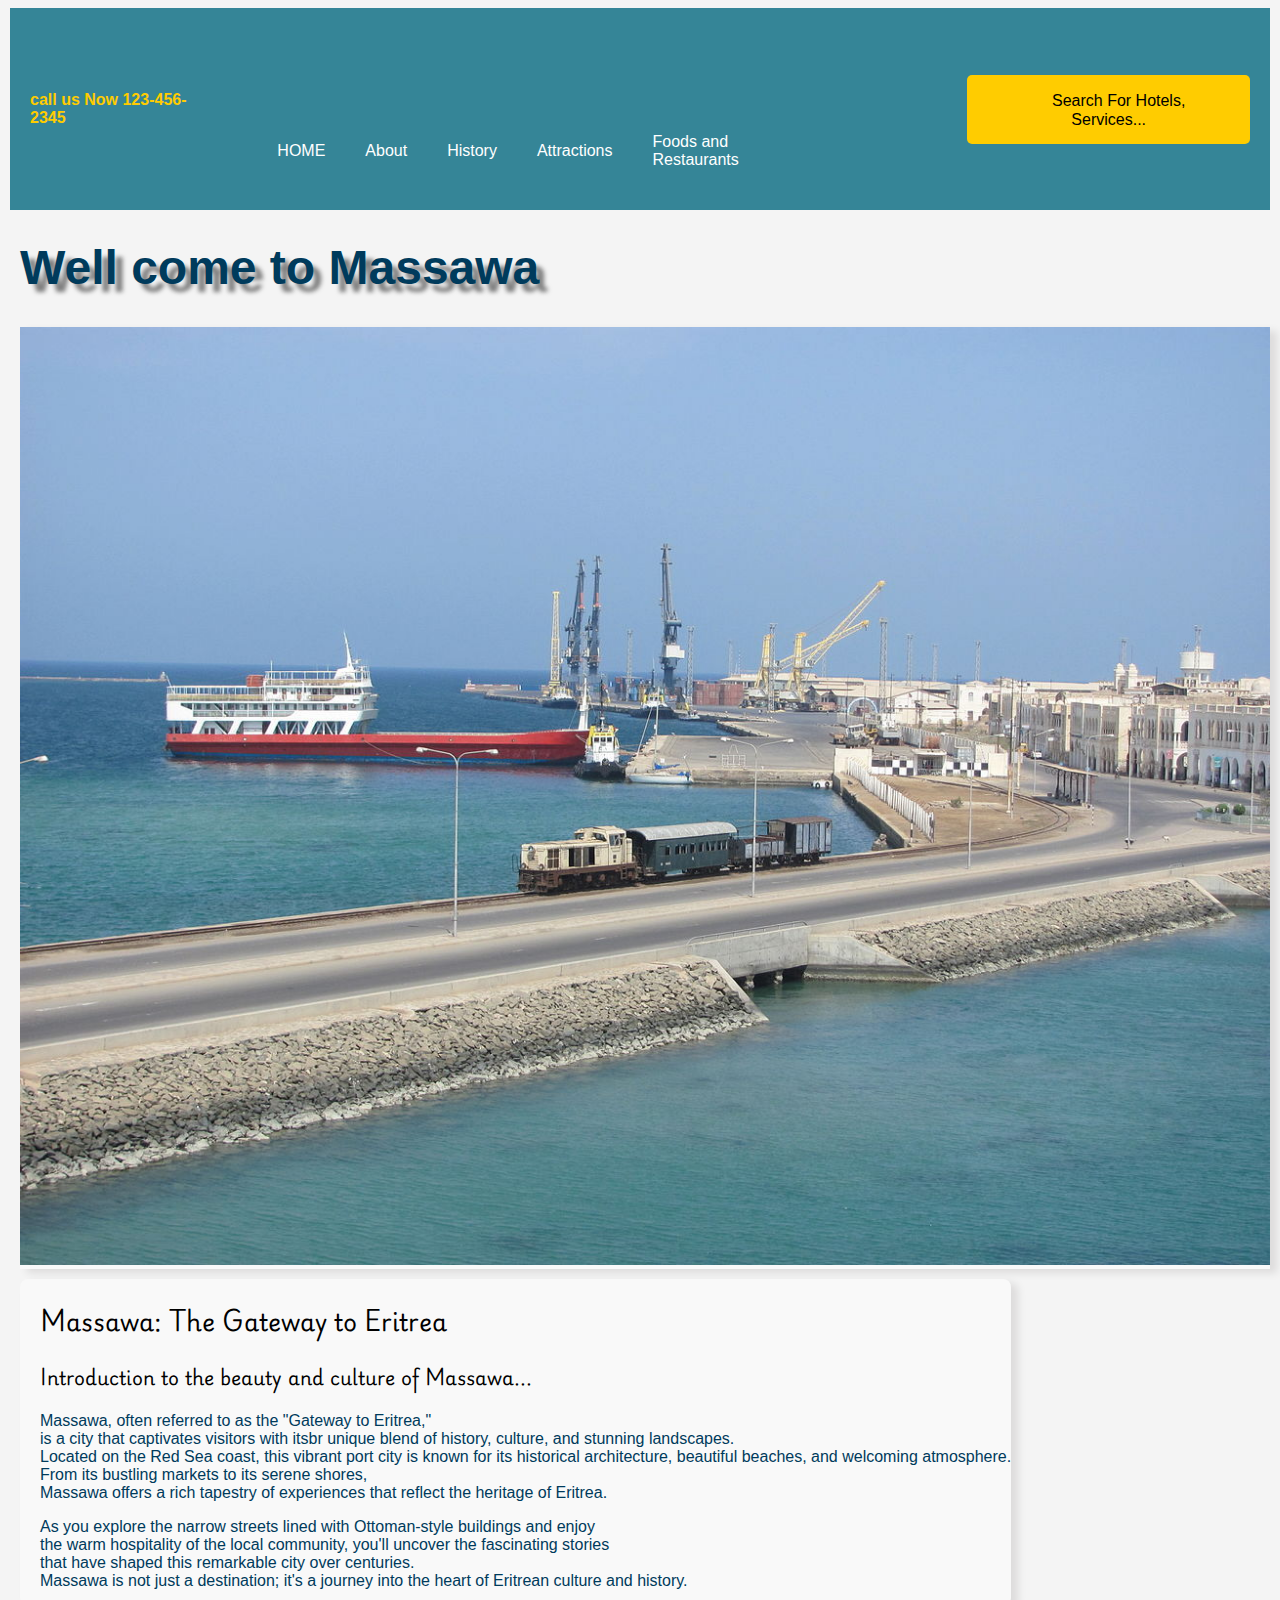
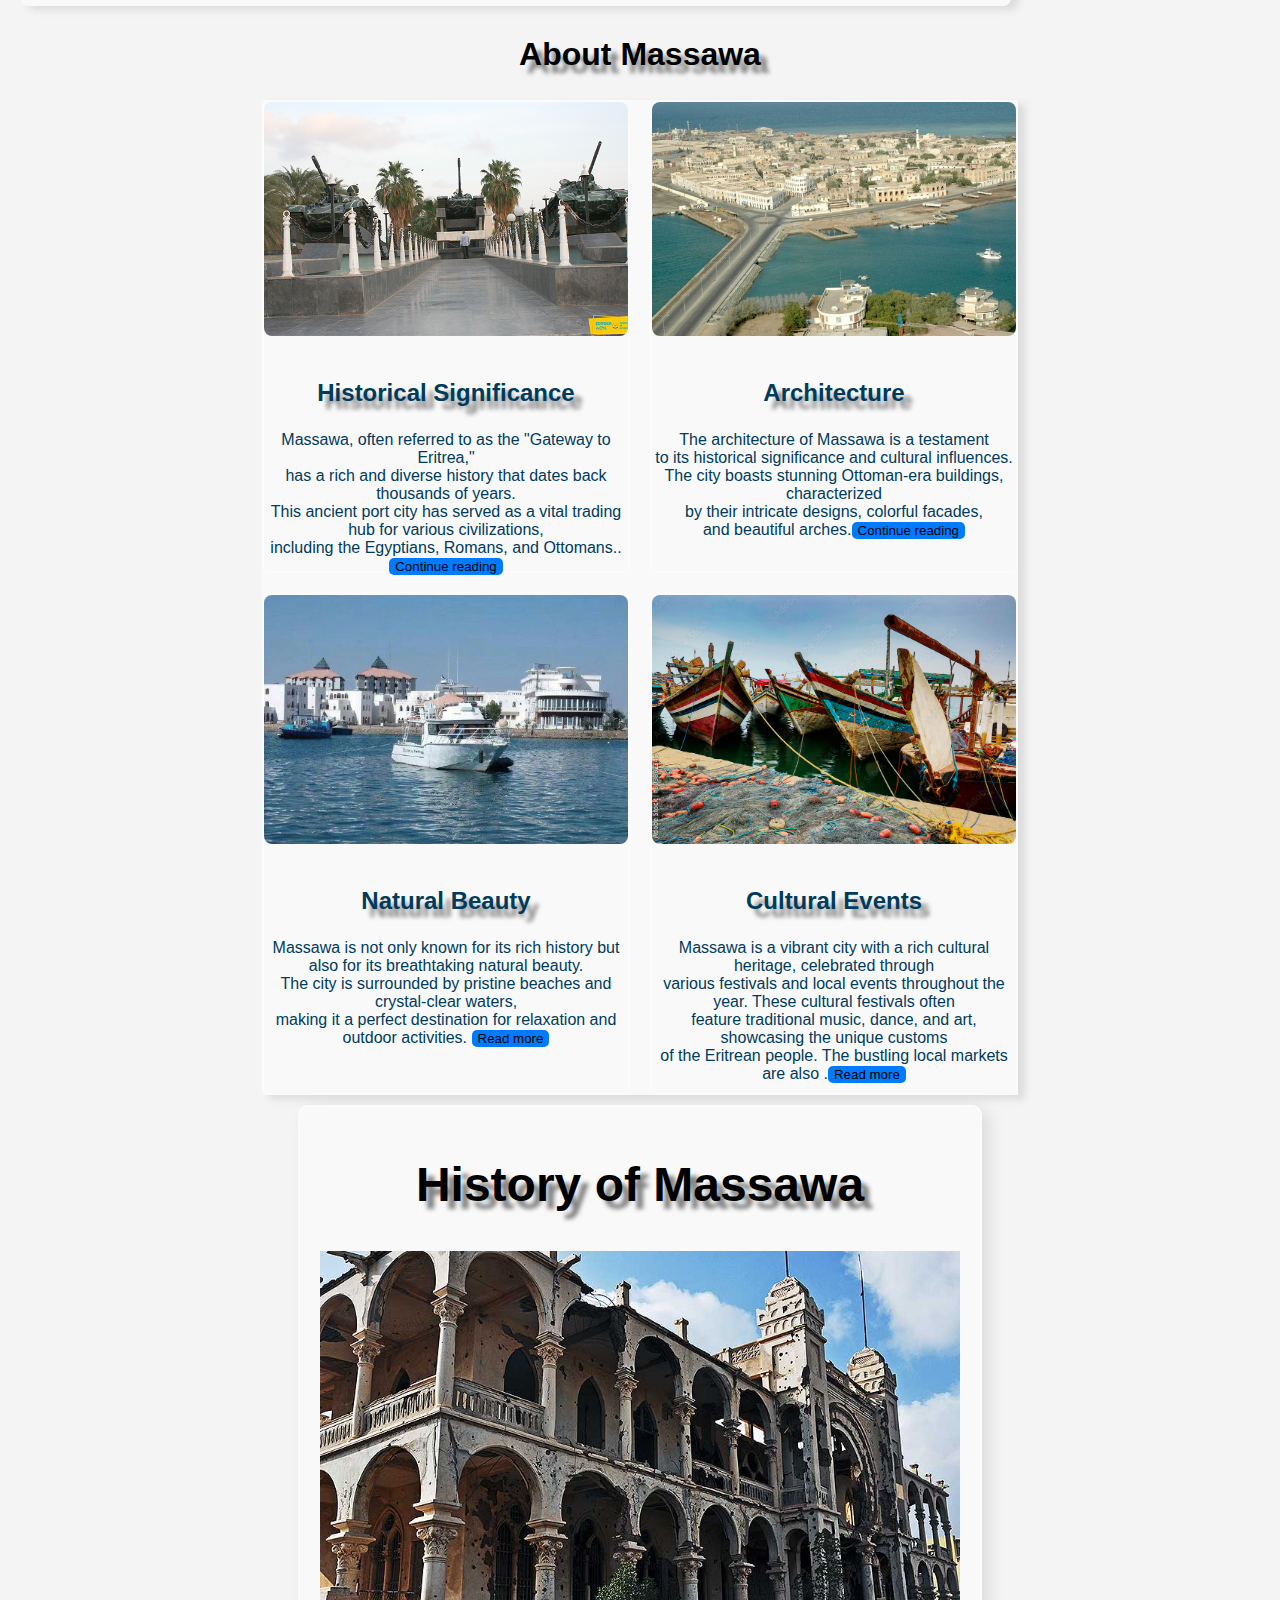
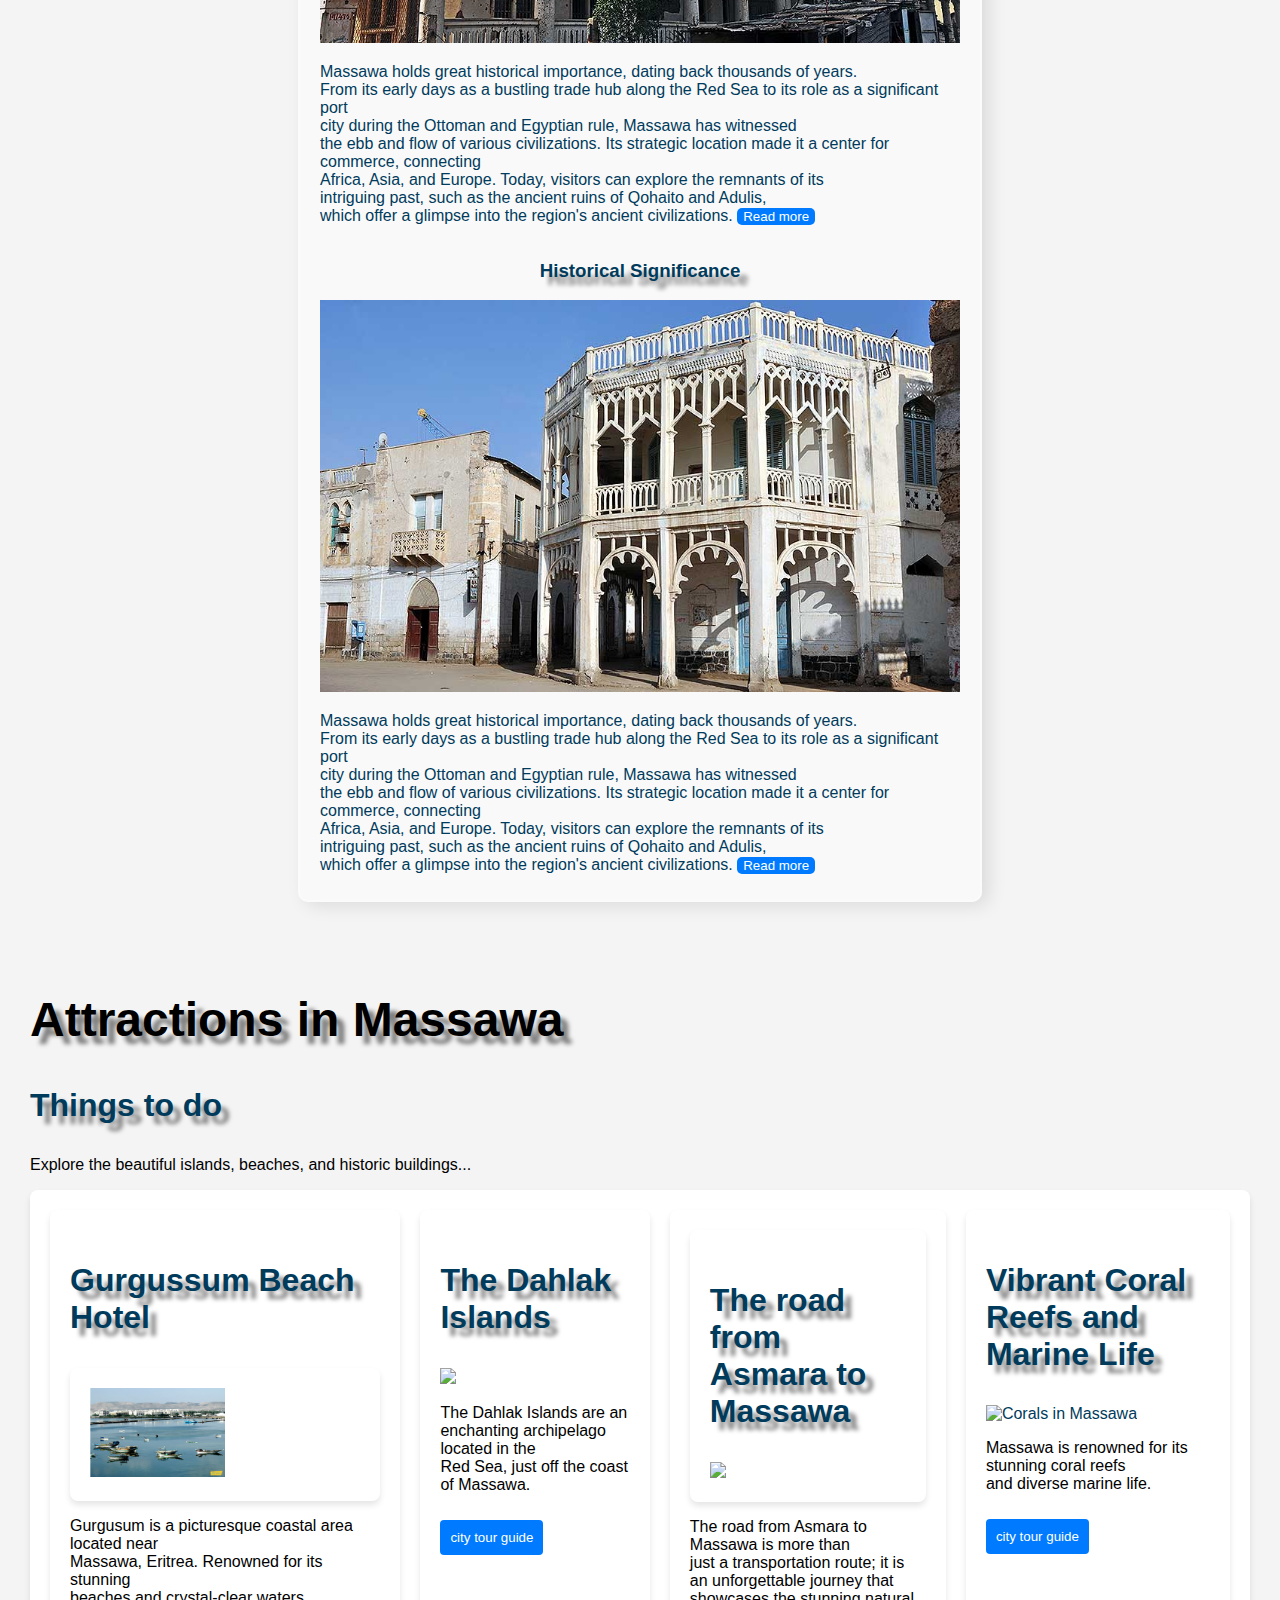
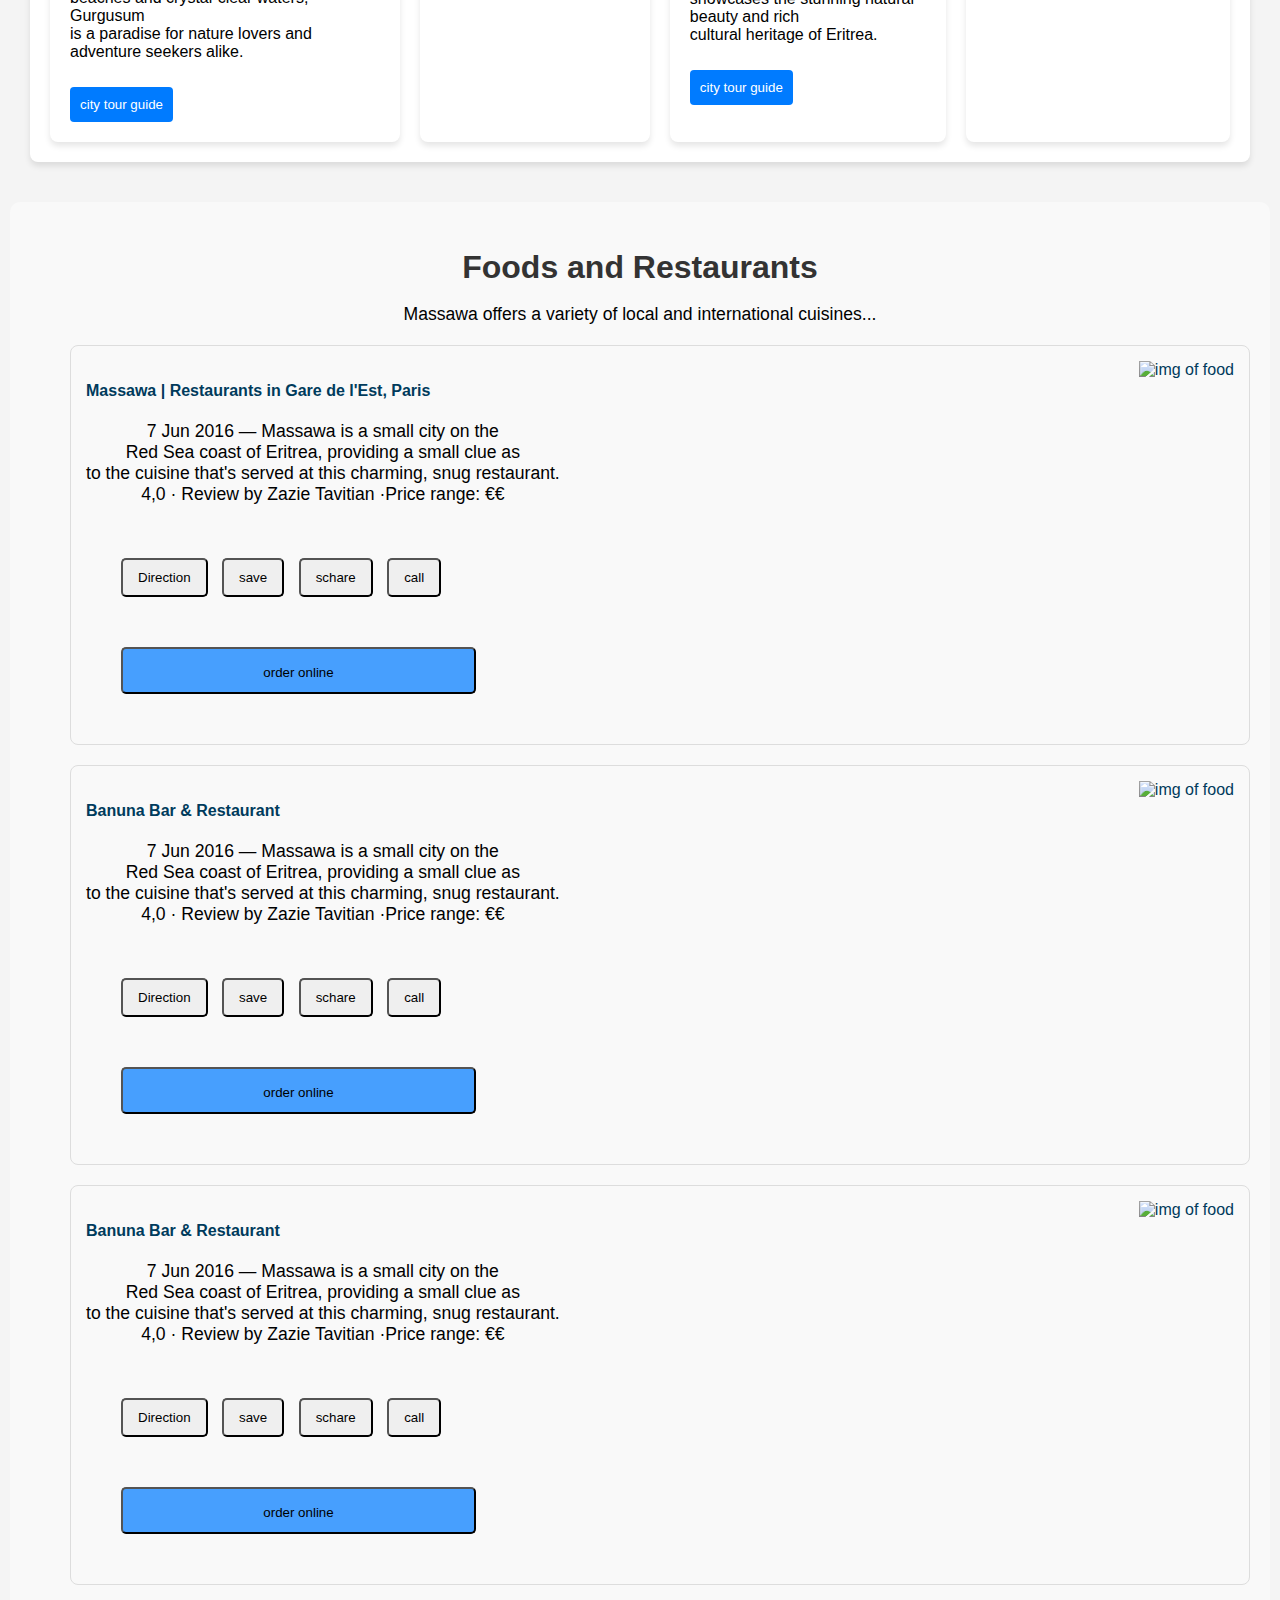
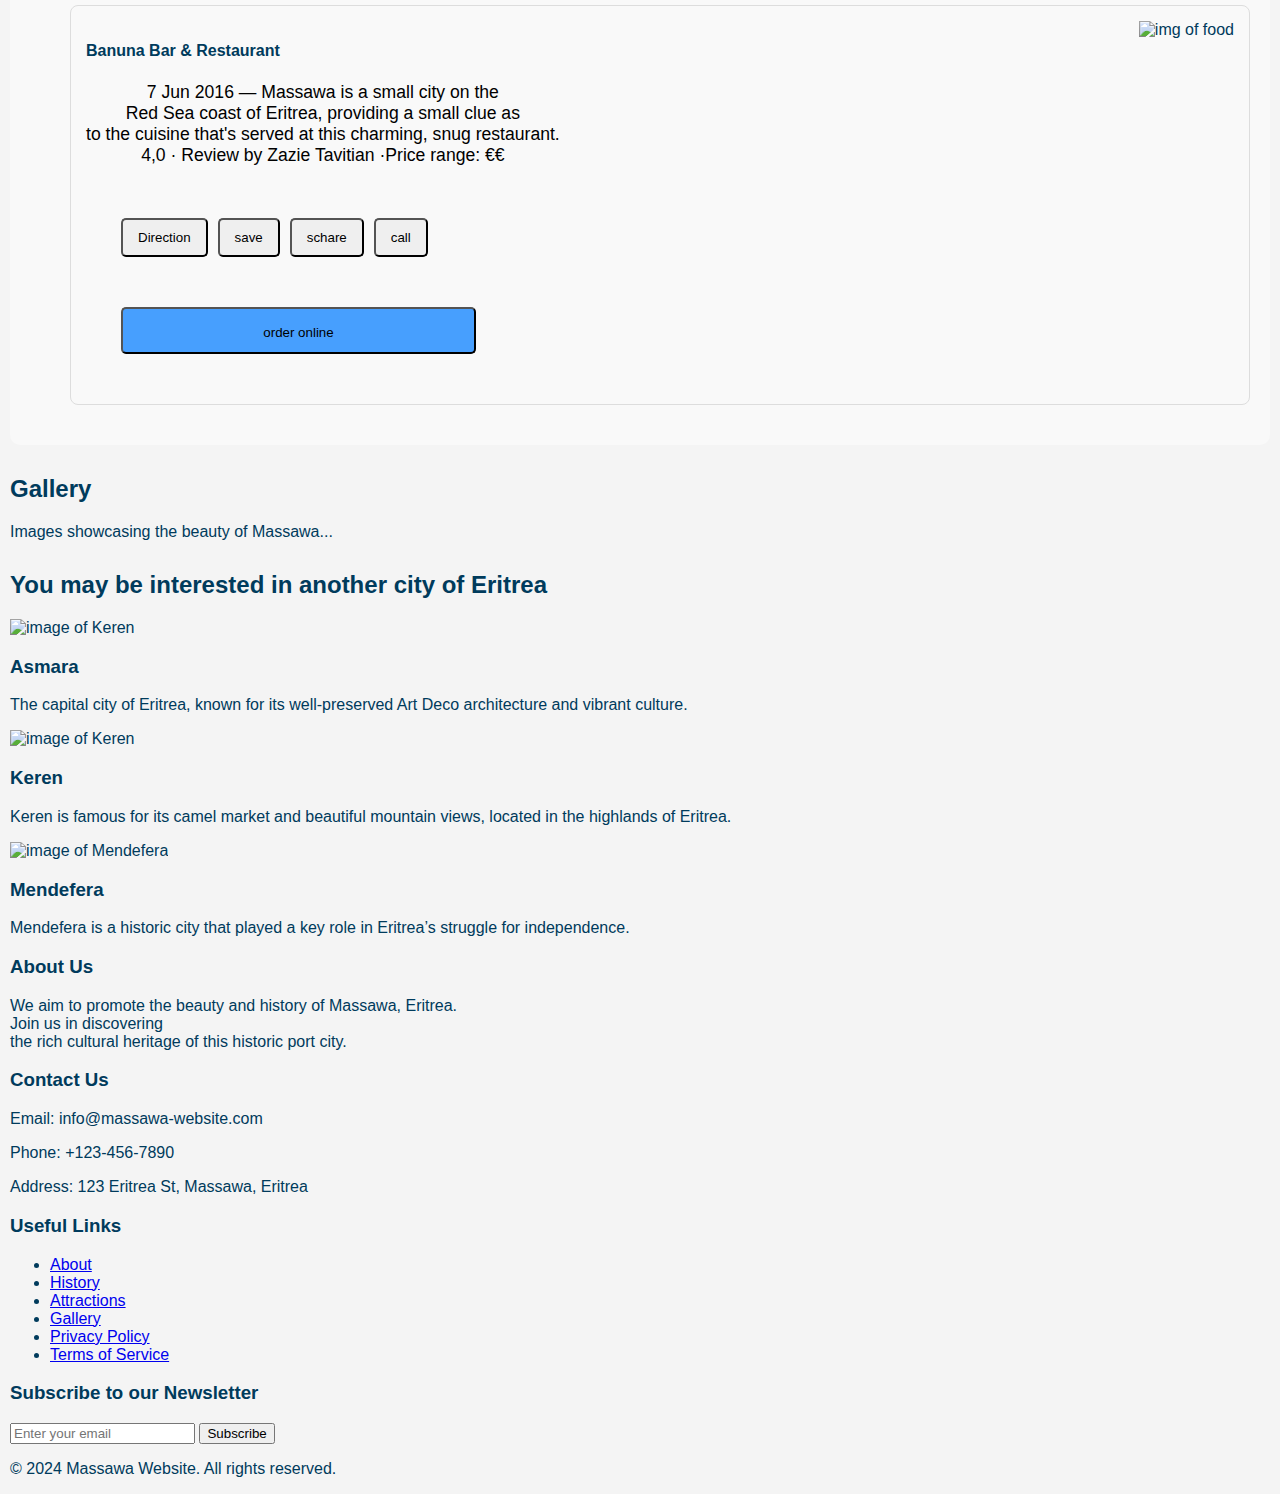
==== index.html @ 396e9c87 "feat:-change html name - adding html element with its styl css to Restorant and fods part" ====
<!DOCTYPE html>
<html lang="en">
  <head>
    <meta charset="UTF-8" />
    <meta name="viewport" content="width=device-width, initial-scale=1.0" />
    <meta
      name="description"
      content="Explore the beauty and history of Massawa, Eritrea's gateway to the Red Sea. Discover attractions, local foods, and more."
    />

    <title>Massawa webseit</title>
    <link rel="stylesheet" href="style.css" />
    <link
      rel="stylesheet"
      href="https://cdnjs.cloudflare.com/ajax/libs/font-awesome/6.6.0/css/all.min.css"
      integrity="sha512-Kc323vGBEqzTmouAECnVceyQqyqdsSiqLQISBL29aUW4U/M7pSPA/gEUZQqv1cwx4OnYxTxve5UMg5GT6L4JJg=="
      crossorigin="anonymous"
      referrerpolicy="no-referrer"
    />
    <link
      href="https://fonts.googleapis.com/css2?family=Playwrite+DE+Grund:wght@100..400&display=swap"
      rel="stylesheet"
    />
  </head>
  <body>
    <header>
      <a href="tel:123-4562345" class="call-link">call us Now 123-456-2345</a>
      <nav>
        <ul class="nav-list">
          <li><a href="#home">HOME</a></li>
          <li><a href="#about">About</a></li>
          <li><a href="#history">History</a></li>
          <li><a href="#attractions">Attractions</a></li>
          <li><a href="#foods">Foods and Restaurants</a></li>
          <li><a href="#Gallery"></a></li>
        </ul>
      </nav>

      <div class="icon-container">
        <a href="https://www.facebook.com/" target="_blank"
          ><i class="fa-brands fa-facebook"></i
        ></a>
        <a href="https://www.instagram.com/?hl=en" target="_blank">
          <i class="fa-brands fa-instagram"></i
        ></a>
        <a href="https://x.com/i/flow/login" target="_blank"
          ><i class="fa-solid fa-x"></i
        ></a>
        <button class="search-btn">
          <i class="fa-solid fa-magnifying-glass"></i>Search For Hotels,
          Services...
        </button>
      </div>
    </header>
    <main>
      <section id="home" class="home-part">
        <h1>Well come to Massawa</h1>

        <div class="home-img">
          <img
            src="./images/1280px-Massawa_harbour.jpeg"
            alt="img of massawa"
          />
        </div>
        <div class="home-intro-text">
          <h2>Massawa: The Gateway to Eritrea</h2>
          <h3>Introduction to the beauty and culture of Massawa...</h3>
          <p>
            Massawa, often referred to as the "Gateway to Eritrea,"<br />
            is a city that captivates visitors with itsbr unique blend of
            history, culture, and stunning landscapes. <br />
            Located on the Red Sea coast, this vibrant port city is known for
            its historical architecture, beautiful beaches, and welcoming
            atmosphere. <br />
            From its bustling markets to its serene shores, <br />
            Massawa offers a rich tapestry of experiences that reflect the
            heritage of Eritrea.
          </p>
          <p>
            As you explore the narrow streets lined with Ottoman-style buildings
            and enjoy <br />
            the warm hospitality of the local community, you'll uncover the
            fascinating stories <br />
            that have shaped this remarkable city over centuries. <br />
            Massawa is not just a destination; it's a journey into the heart of
            Eritrean culture and history.
          </p>
        </div>
      </section>
      <section id="about" class="about-part">
        <h2>About Massawa</h2>
        <div class="grid-cotainer-about">
          <div>
            <img src="./images/uiku.jpg" alt="img of massawa" />
            <h3>Historical Significance</h3>
            <p>
              Massawa, often referred to as the "Gateway to Eritrea,"<br />
              has a rich and diverse history that dates back thousands of years.
              <br />
              This ancient port city has served as a vital trading hub for
              various civilizations, <br />
              including the Egyptians, Romans, and Ottomans..<button>
                Continue reading <i class="fa-solid fa-arrow-right"></i>
              </button>
            </p>
          </div>

          <div>
            <img src="./images/Page7_3.jpg" alt="img of massawa" />
            <h3>Architecture</h3>
            <p>
              The architecture of Massawa is a testament <br />
              to its historical significance and cultural influences. <br />
              The city boasts stunning Ottoman-era buildings, characterized
              <br />
              by their intricate designs, colorful facades, <br />
              and beautiful arches.<button>
                Continue reading <i class="fa-solid fa-arrow-right"></i>
              </button>
            </p>
          </div>

          <div>
            <img
              src="./images/shabait054976059476 (1).jpg"
              alt="img of massawa"
            />
            <h3>Natural Beauty</h3>
            <p>
              Massawa is not only known for its rich history but also for its
              breathtaking natural beauty. <br />The city is surrounded by
              pristine beaches and crystal-clear waters, <br />
              making it a perfect destination for relaxation and outdoor
              activities.
              <button>Read more <i class="fa-solid fa-arrow-right"></i></button>
            </p>
          </div>

          <div>
            <img
              src="./images/1000_F_303882345_ZQW4irxw17diUPyu8HKPbyZk9bYiVTfv.jpg"
              alt="img of massawa"
            />
            <h3>Cultural Events</h3>
            <p>
              Massawa is a vibrant city with a rich cultural heritage,
              celebrated through <br />various festivals and local events
              throughout the year. These cultural festivals often <br />feature
              traditional music, dance, and art, showcasing the unique customs
              <br />of the Eritrean people. The bustling local markets are also
              .<button>
                Read more <i class="fa-solid fa-arrow-right"></i>
              </button>
            </p>
          </div>
        </div>
      </section>

      <section id="history" class="history-part">
        <h2>History of Massawa</h2>

        <div><img src="./images/massawa-eritrea-1.jpg" alt="" /></div>
        <p>
          Massawa holds great historical importance, dating back thousands of
          years. <br />
          From its early days as a bustling trade hub along the Red Sea to its
          role as a significant port <br />
          city during the Ottoman and Egyptian rule, Massawa has witnessed
          <br />
          the ebb and flow of various civilizations. Its strategic location made
          it a center for commerce, connecting <br />
          Africa, Asia, and Europe. Today, visitors can explore the remnants of
          its <br />
          intriguing past, such as the ancient ruins of Qohaito and Adulis,
          <br />
          which offer a glimpse into the region's ancient civilizations.
          <button>Read more <i class="fa-solid fa-arrow-right"></i></button>
        </p>

        <h3>Historical Significance</h3>
        <div><img src="./images/news_502.jpg" alt="" /></div>

        <p>
          Massawa holds great historical importance, dating back thousands of
          years. <br />
          From its early days as a bustling trade hub along the Red Sea to its
          role as a significant port <br />
          city during the Ottoman and Egyptian rule, Massawa has witnessed
          <br />
          the ebb and flow of various civilizations. Its strategic location made
          it a center for commerce, connecting <br />
          Africa, Asia, and Europe. Today, visitors can explore the remnants of
          its <br />
          intriguing past, such as the ancient ruins of Qohaito and Adulis,
          <br />
          which offer a glimpse into the region's ancient civilizations.
          <button>Read more <i class="fa-solid fa-arrow-right"></i></button>
        </p>
      </section>

      <section id="attractions" class="attraction-part">
        <h2>Attractions in Massawa</h2>
        <h3>Things to do</h3>
        <p>Explore the beautiful islands, beaches, and historic buildings...</p>

        <div class="things-to-do-div">
          <div>
            <h3>Gurgussum Beach Hotel</h3>
            <div>
              <img src="./images/shabait7436098567.jpg" alt="img of massawa" />
            </div>
            <p>
              Gurgusum is a picturesque coastal area located near <br />
              Massawa, Eritrea. Renowned for its stunning <br />
              beaches and crystal-clear waters, Gurgusum <br />is a paradise for
              nature lovers and adventure seekers alike.
            </p>
            <button>city tour guide</button>
          </div>

          <div>
            <h3>The Dahlak Islands</h3>
            <img
              src="https://media.istockphoto.com/id/178551085/de/foto/dahlak-inseln.jpg?s=2048x2048&w=is&k=20&c=R79izjn-FdDYQQqOlVv2rKs5XBRO5KUqBClQUvlbDeA="
            />
            <p>
              The Dahlak Islands are an enchanting archipelago located in the
              <br />
              Red Sea, just off the coast of Massawa.
            </p>
            <button>city tour guide</button>
          </div>
          <div>
            <div>
              <h3>The road from Asmara to Massawa</h3>
              <img
                src="https://c8.alamy.com/compde/da4cb5/asmara-massawa-road-massawa-eritrea-da4cb5.jpg"
              />
            </div>
            <p>
              The road from Asmara to Massawa is more than <br />
              just a transportation route; it is an unforgettable journey that
              <br />showcases the stunning natural beauty and rich
              <br />cultural heritage of Eritrea.
            </p>
            <button>city tour guide</button>
          </div>
          <div>
            <h3>Vibrant Coral Reefs and Marine Life</h3>
            <img
              src="https://c7.alamy.com/comp/J1RTDD/a-pair-of-red-sea-eritrean-butterflyfish-chaetodon-paucifasciatus-J1RTDD.jpg"
              alt="Corals in Massawa"
            />

            <p>
              Massawa is renowned for its stunning coral reefs <br />
              and diverse marine life.
            </p>
            <button>city tour guide</button>
          </div>
        </div>
      </section>

      <section id="foods" class="Foods-restorant-part">
        <h2>Foods and Restaurants</h2>
        <p>Massawa offers a variety of local and international cuisines...</p>
        <ul>
          <li>
            <div>
              <h4>Massawa | Restaurants in Gare de l'Est, Paris</h4>
              <p>
                7 Jun 2016 — Massawa is a small city on the <br />Red Sea coast
                of Eritrea, providing a small clue as <br />to the cuisine
                that's served at this charming, snug restaurant. <br />
                4,0
                <i class="fas fa-star"></i>
                <i class="fas fa-star"></i>
                <i class="fas fa-star"></i>
                <i class="fas fa-star"></i>
                <i class="far fa-star"></i>

                · Review by Zazie Tavitian ·Price range: €€ <br />
              </p>
              <div class="button-contaner">
                <div>
                  <button>
                    <i class="fa-solid fa-diamond-turn-right"></i>Direction
                  </button>
                  <button><i class="fa-solid fa-floppy-disk"></i>save</button>

                  <button>
                    <i class="fa-solid fa-share-from-square"></i>schare
                  </button>
                  <button><i class="fa-solid fa-phone"></i>call</button>
                </div>
                <div class="full-width-button">
                  <button>
                    <i class="fa-solid fa-utensils"></i>  order online
                  </button>
                </div>
              </div>
            </div>
            <div>
              <img
                src="https://media.timeout.com/images/103361953/750/422/image.webp"
                alt="img of food"
              />
            </div>
          </li>
          <li>
            <div>
              <h4>Banuna Bar & Restaurant</h4>
              <p>
                7 Jun 2016 — Massawa is a small city on the <br />Red Sea coast
                of Eritrea, providing a small clue as <br />to the cuisine
                that's served at this charming, snug restaurant. <br />
                4,0
                <i class="fas fa-star"></i>
                <i class="fas fa-star"></i>
                <i class="fas fa-star"></i>
                <i class="far fa-star"></i>
                <i class="far fa-star"></i>

                · Review by Zazie Tavitian ·Price range: €€ <br />
              </p>
              <div class="button-contaner">
                <div>
                  <button>
                    <i class="fa-solid fa-diamond-turn-right"></i>Direction
                  </button>
                  <button><i class="fa-solid fa-floppy-disk"></i>save</button>

                  <button>
                    <i class="fa-solid fa-share-from-square"></i>schare
                  </button>
                  <button><i class="fa-solid fa-phone"></i>call</button>
                </div>
                <div class="full-width-button">
                  <button>
                    <i class="fa-solid fa-utensils"></i>  order online
                  </button>
                </div>
              </div>
            </div>
            <div>
              <img
                src="https://i2.wp.com/www.capetourism.com/wp-content/uploads/2023/08/Little-Ethiopia-.png?ssl=1"
                alt="img of food"
              />
            </div>
          </li>
          <li>
            <div>
              <h4>Banuna Bar & Restaurant</h4>
              <p>
                7 Jun 2016 — Massawa is a small city on the <br />Red Sea coast
                of Eritrea, providing a small clue as <br />to the cuisine
                that's served at this charming, snug restaurant. <br />
                4,0
                <i class="fas fa-star"></i>
                <i class="fas fa-star"></i>
                <i class="fas fa-star"></i>
                <i class="far fa-star"></i>
                <i class="far fa-star"></i>
                · Review by Zazie Tavitian ·Price range: €€ <br />
              </p>
              <div class="button-contaner">
                <div>
                  <button>
                    <i class="fa-solid fa-diamond-turn-right"></i>Direction
                  </button>
                  <button><i class="fa-solid fa-floppy-disk"></i>save</button>

                  <button>
                    <i class="fa-solid fa-share-from-square"></i>schare
                  </button>
                  <button><i class="fa-solid fa-phone"></i>call</button>
                </div>
                <div class="full-width-button">
                  <button>
                    <i class="fa-solid fa-utensils"></i>  order online
                  </button>
                </div>
              </div>
            </div>
            <div>
              <img
                src="https://tb-static.uber.com/prod/image-proc/processed_images/0b6692adf55a8ec7923dbb1e60b63077/783282f6131ef2258e5bcd87c46aa87e.jpeg"
                alt="img of food"
              />
            </div>
          </li>
          <li>
            <div>
              <h4>Banuna Bar & Restaurant</h4>
              <p>
                7 Jun 2016 — Massawa is a small city on the <br />Red Sea coast
                of Eritrea, providing a small clue as <br />to the cuisine
                that's served at this charming, snug restaurant. <br />
                4,0

                <i class="fas fa-star"></i>
                <i class="fas fa-star"></i>
                <i class="fas fa-star"></i>
                <i class="fas fa-star"></i>
                <i class="fas fa-star"></i>

                · Review by Zazie Tavitian ·Price range: €€<br />
              </p>
              <div class="button-contaner">
                <div>
                  <button>
                    <i class="fa-solid fa-diamond-turn-right"></i
                    >Direction</button
                  ><button><i class="fa-solid fa-floppy-disk"></i>save</button
                  ><button>
                    <i class="fa-solid fa-share-from-square"></i>schare</button
                  ><button><i class="fa-solid fa-phone"></i>call</button>
                </div>

                <div class="full-width-button">
                  <button>
                    <i class="fa-solid fa-utensils"></i>  order online
                  </button>
                </div>
              </div>
            </div>
            <div>
              <img
                src="https://tb-static.uber.com/prod/image-proc/processed_images/125a9cc037809efd3d7b4220925f352e/fdf52d66534809b650058f41d517d74a.webp"
                alt="img of food"
              />
            </div>
          </li>
        </ul>
      </section>

      <section id="gallery">
        <h2>Gallery</h2>
        <p>Images showcasing the beauty of Massawa...</p>
      </section>
      <section class="cities-section">
        <h2>You may be interested in another city of Eritrea</h2>
        <div class="cards-container">
          <div class="city-card">
            <img src="" alt="image of Keren" />
            <h3>Asmara</h3>
            <p>
              The capital city of Eritrea, known for its well-preserved Art Deco
              architecture and vibrant culture.
            </p>
          </div>

          <div class="city-card">
            <img src="" alt="image of Keren" />
            <h3>Keren</h3>
            <p>
              Keren is famous for its camel market and beautiful mountain views,
              located in the highlands of Eritrea.
            </p>
          </div>

          <div class="city-card">
            <img src="" alt="image of Mendefera" />
            <h3>Mendefera</h3>
            <p>
              Mendefera is a historic city that played a key role in Eritrea’s
              struggle for independence.
            </p>
          </div>
        </div>
      </section>
    </main>
    <footer>
      <div class="footer-container">
        <div class="footer-part company-info">
          <h3>About Us</h3>
          <p>
            We aim to promote the beauty and history of Massawa, Eritrea. <br />
            Join us in discovering <br />the rich cultural heritage of this
            historic port city.
          </p>
        </div>
        <div class="footer-part contact-info">
          <h3>Contact Us</h3>
          <p>Email: info@massawa-website.com</p>
          <p>Phone: +123-456-7890</p>
          <p>Address: 123 Eritrea St, Massawa, Eritrea</p>
        </div>
        <div class="footer-part useful-links">
          <h3>Useful Links</h3>
          <ul>
            <li><a href="#about">About</a></li>
            <li><a href="#history">History</a></li>
            <li><a href="#attractions">Attractions</a></li>
            <li><a href="#gallery">Gallery</a></li>
            <li><a href="#">Privacy Policy</a></li>
            <li><a href="#">Terms of Service</a></li>
          </ul>
        </div>
        <div class="footer-part newsletter">
          <h3>Subscribe to our Newsletter</h3>
          <form action="#" method="post">
            <input type="email" placeholder="Enter your email" required />
            <button type="submit">Subscribe</button>
          </form>
        </div>
      </div>
      <div class="footer-bottom">
        <p>&copy; 2024 Massawa Website. All rights reserved.</p>
      </div>
    </footer>
  </body>
</html>
---- style.css ----
body {
  font-family: Arial, Helvetica, sans-serif;
  background-color: #f4f4f4;
  color: #003b5c;
  margin-left: 10px;
  margin-right: 10px;
  height: 100%;
}
header {
  background-color: #358597;
  color: white;
  padding: 10px 20px;
  display: flex;
  justify-content: space-between;
  align-items: center;

  .call-link {
    color: #ffcc00;
    text-decoration: none;
    font-weight: bold;
    font-size: 1rem;
    position: relative;
    &:hover {
      text-decoration: underline;
      z-index: 2;
    }
  }
  .icon-container {
    display: flex;
    align-items: center;
    gap: 15px;
    i {
      margin: 0 10px;
      color: white;
      font-size: 18px;
      cursor: pointer;
      &:hover {
        color: #003b5c;
      }
    }
  }
  .search-btn {
    background-color: #ffcc00;
    cursor: pointer;
    padding: 15px 30px;
    border: none;
    border-radius: 5px;
    font-size: 16px;
    &:hover {
      background-color: #f5de5e;
    }
  }
  nav {
    .nav-list {
      list-style: none;
      display: flex;
      justify-content: center;
      align-items: center;
      margin-top: 100px;

      li {
        padding: 15px 20px;

        cursor: pointer;
        transition: background-color 0.3s;
        &:hover {
          text-decoration: underline;
          color: #ffcc00;
        }
        a {
          text-decoration: none;
          color: white;
        }
      }
    }
  }
}
@media (max-width: 768) {
  .nav-list {
    flex-direction: column;
    margin-top: 0;
  }
  .icon-container {
    justify-content: center;
  }
  .title-section h1 {
    font-size: 2rem;
  }
}
main {
  section {
    /* padding: 100px 20px; */
    margin-top: 30px;
  }
  .home-part {
    padding-top: 0px;
    padding-left: 10px;

    display: flex;
    flex-direction: column;
    align-items: start;

    div {
      background-color: #ffffff6c;
      box-shadow: 7px 4px 8px rgba(24, 8, 8, 0.1);
    }
    img {
      width: 100%;
      height: 80%;
      object-fit: cover;
    }

    h1 {
      margin-top: 0px;
      font-size: 3rem;

      text-shadow: 8px 8px 4px rgba(12, 11, 11, 0.5);
    }
    h2,
    h3 {
      color: black;
      font-family: "Playwrite DE Grund", cursive;
      font-optical-sizing: auto;
      font-weight: bold;
      font-style: normal;
    }
    p {
      font-weight: l;
    }
  }
  .home-intro-text {
    border-radius: 8px;
    margin-top: 10px;
    padding-left: 20px;
  }
}
.about-part {
  h2 {
    font-size: 2rem;
    color: black;
    text-align: center;
    text-shadow: 8px 8px 4px rgba(12, 11, 11, 0.5);
  }

  .grid-cotainer-about {
    background-color: #ffffff6c;
    box-shadow: 7px 4px 8px rgba(24, 8, 8, 0.1);
    display: grid;
    grid-template-columns: repeat(2, 1fr);
    grid-template-rows: repeat(2, auto);

    gap: 20px;
    width: 60%;
    margin: 0 auto;
    div {
      border: #ffffff6c 2px solid;
      text-align: center;
      border-radius: 8px;
    }
    img {
      width: 100%;
      height: 50%;
      object-fit: cover;
      border-radius: 8px;
      margin-bottom: 15px;
    }
    h3 {
      font-size: 1.5rem;
      color: #003b5c;
      text-shadow: 8px 8px 4px rgba(12, 11, 11, 0.5);
    }
    button {
      background-color: #007bff;
      border: none;
      border-radius: 5px;
      cursor: pointer;
      &:hover {
        background-color: #0056b3;
      }
    }
  }
}
.history-part {
  background-color: #ffffff6c;
  box-shadow: 7px 4px 18px rgba(24, 8, 8, 0.1);
  display: flex;
  flex-direction: column;
  align-items: center;
  border: 2px #ffffff6c solid;
  width: 50vw;
  margin: 0 auto;
  margin-top: 10px;
  padding: 10px 20px;
  border-radius: 10px;
  div {
    text-align: center;
  }

  img {
    width: 100%;
    object-fit: cover;
  }
  h2 {
    color: black;
    font-size: 3rem;
    text-shadow: 8px 8px 4px rgba(12, 11, 11, 0.5);
  }
  h3 {
    color: #003b5c;
    text-shadow: 8px 8px 4px rgba(12, 11, 11, 0.5);
  }

  button {
    color: white;
    background-color: #007bff;
    border: none;
    border-radius: 5px;
    cursor: pointer;
    &:hover {
      background-color: #0056b3;
    }
  }
}
.attraction-part {
  padding: 20px;
  background-color: #f4f4f4;
  .things-to-do-div {
    display: flex;
    gap: 20px;
    justify-content: space-between;
  }
  img {
    width: 50%;
  }
  p {
    color: black;
  }
  div {
    background-color: #fff;
    padding: 20px;
    box-shadow: 0 4px 6px rgba(0, 0, 0, 0.1);
    border-radius: 8px;
  }
  button {
    margin-top: 10px;
    padding: 10px;
    background-color: #007bff;
    color: white;
    border: none;
    border-radius: 4px;
    cursor: pointer;
  }

  button:hover {
    background-color: #0056b3;
  }
  h2 {
    color: black;
    font-size: 3rem;
    text-shadow: 8px 8px 4px rgba(12, 11, 11, 0.5);
  }
  h3 {
    font-size: 2rem;
    color: #003b5c;
    text-shadow: 8px 8px 4px rgba(12, 11, 11, 0.5);
  }
}
.Foods-restorant-part {
  background-color: #f9f9f9;
  padding: 20px;
  border-radius: 10px;

  margin: 20px 0;
  h2 {
    font-size: 2em;
    margin-bottom: 10px;
    color: #333;
    text-align: center;
  }
  p {
    font-size: 1.1em;
    color: black;
    font-weight: lighter;
    text-align: center;
  }

  li {
    text-decoration: none;
    display: flex;
    justify-content: space-between;
    margin: 20px 0;
    border: 1px solid #ddd;
    border-radius: 8px;
    img {
      width: 50%;
      object-fit: cover;
    }
    div {
      padding: 15px;
    }
  }
  .fas.fa-star,
  .far.fa-star {
    color: #ffcc00;
  }

  .button-contaner {
    display: flex;
flex-direction: column;

    
    button {
      color: black
      border: none;
      border-radius: 5px;
      padding: 10px 15px;
      margin: 5px;
      cursor: pointer;
   
      i {
        color: #007bff;
      }
    }
    .full-width-button {
      width: 100%; 
      margin-top: 10px;
      button{width: 80%;background-color:#007bffb7;}
  i{color: white;font-size: 20px;}
  }
  button:hover {
    background-color: #007bff;
  }
 
}

footer {
  background-color: #6c2c3e;
  padding-left: 40px;
  color: wheat;
  .footer-container {
    display: flex;
    gap: 20px;
  }
  li {
    list-style: none;
    padding-top: 10px;
    a {
      color: wheat;
      text-decoration: none;
      &:hover {
        text-decoration: underline;
      }
    }
  }
  .footer-bottom {
    p {
      text-align: center;
      color: #f4f4f4;
    }
  }
}
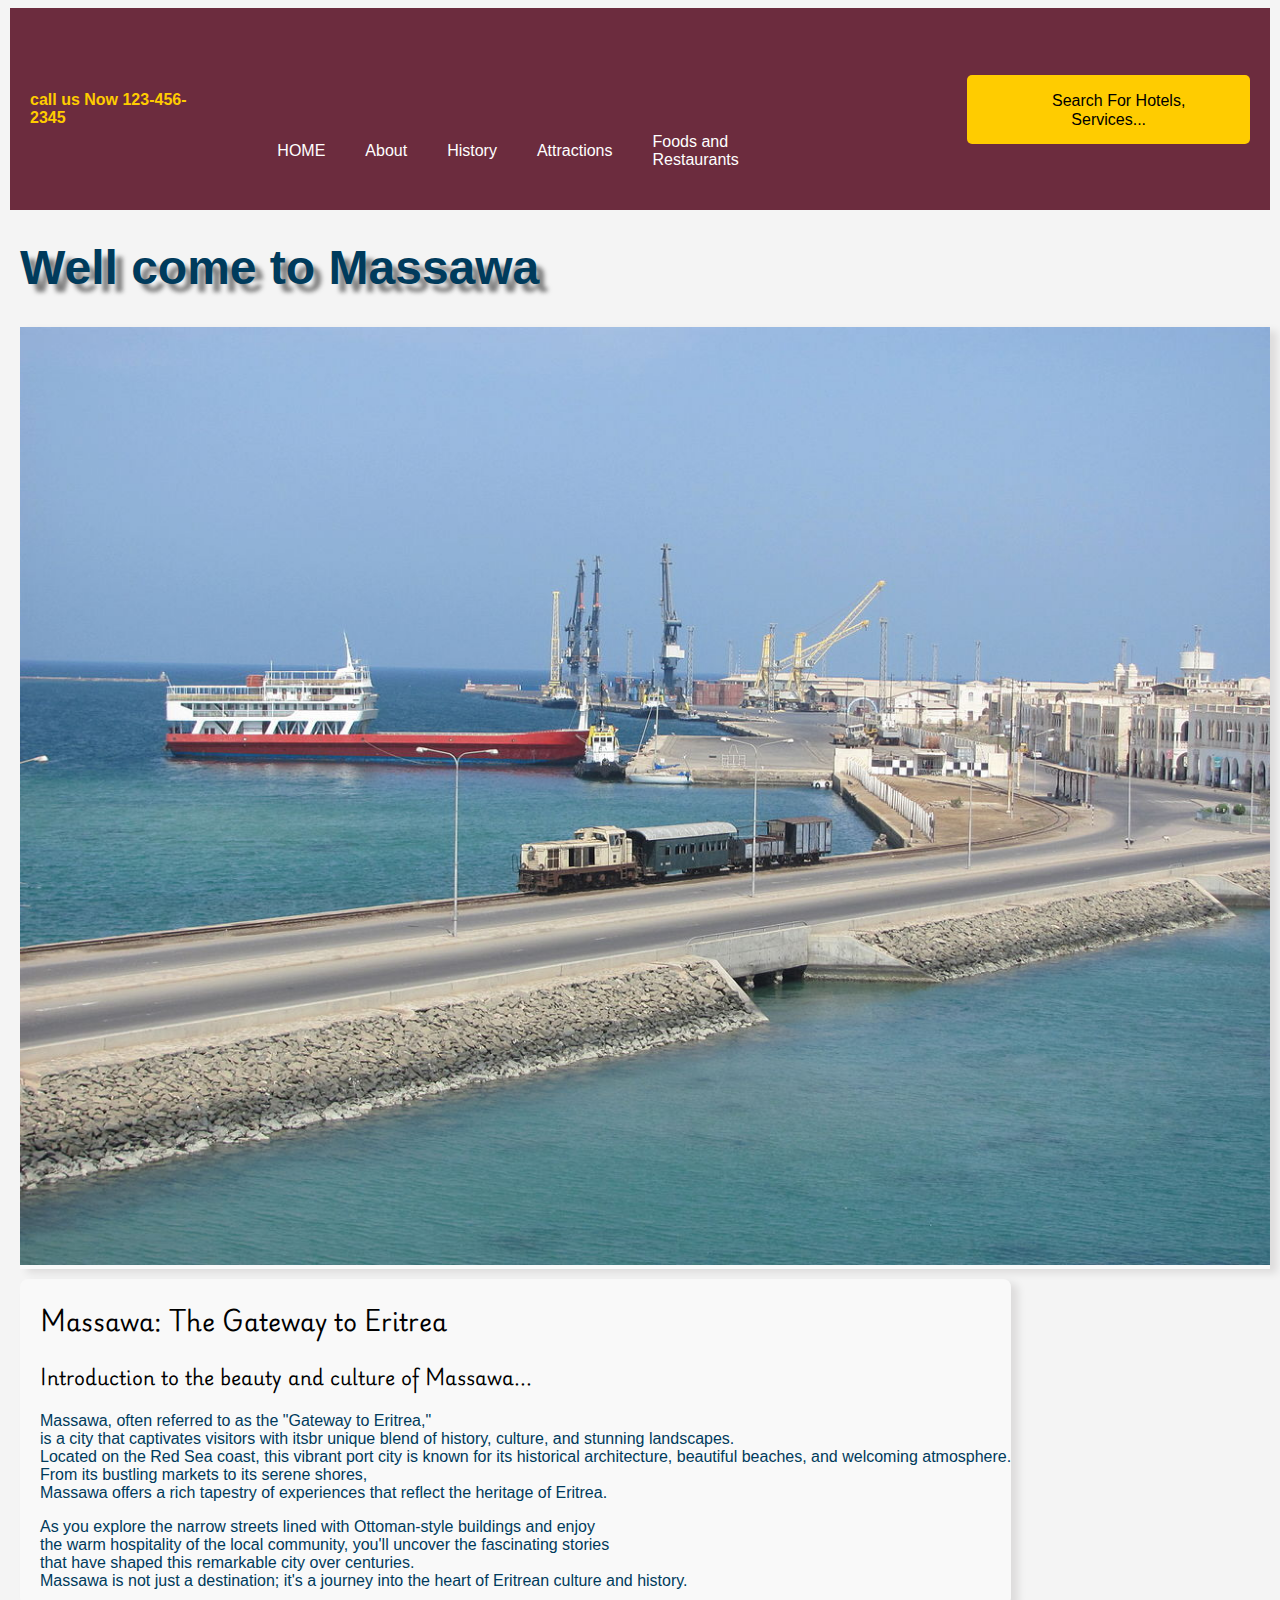
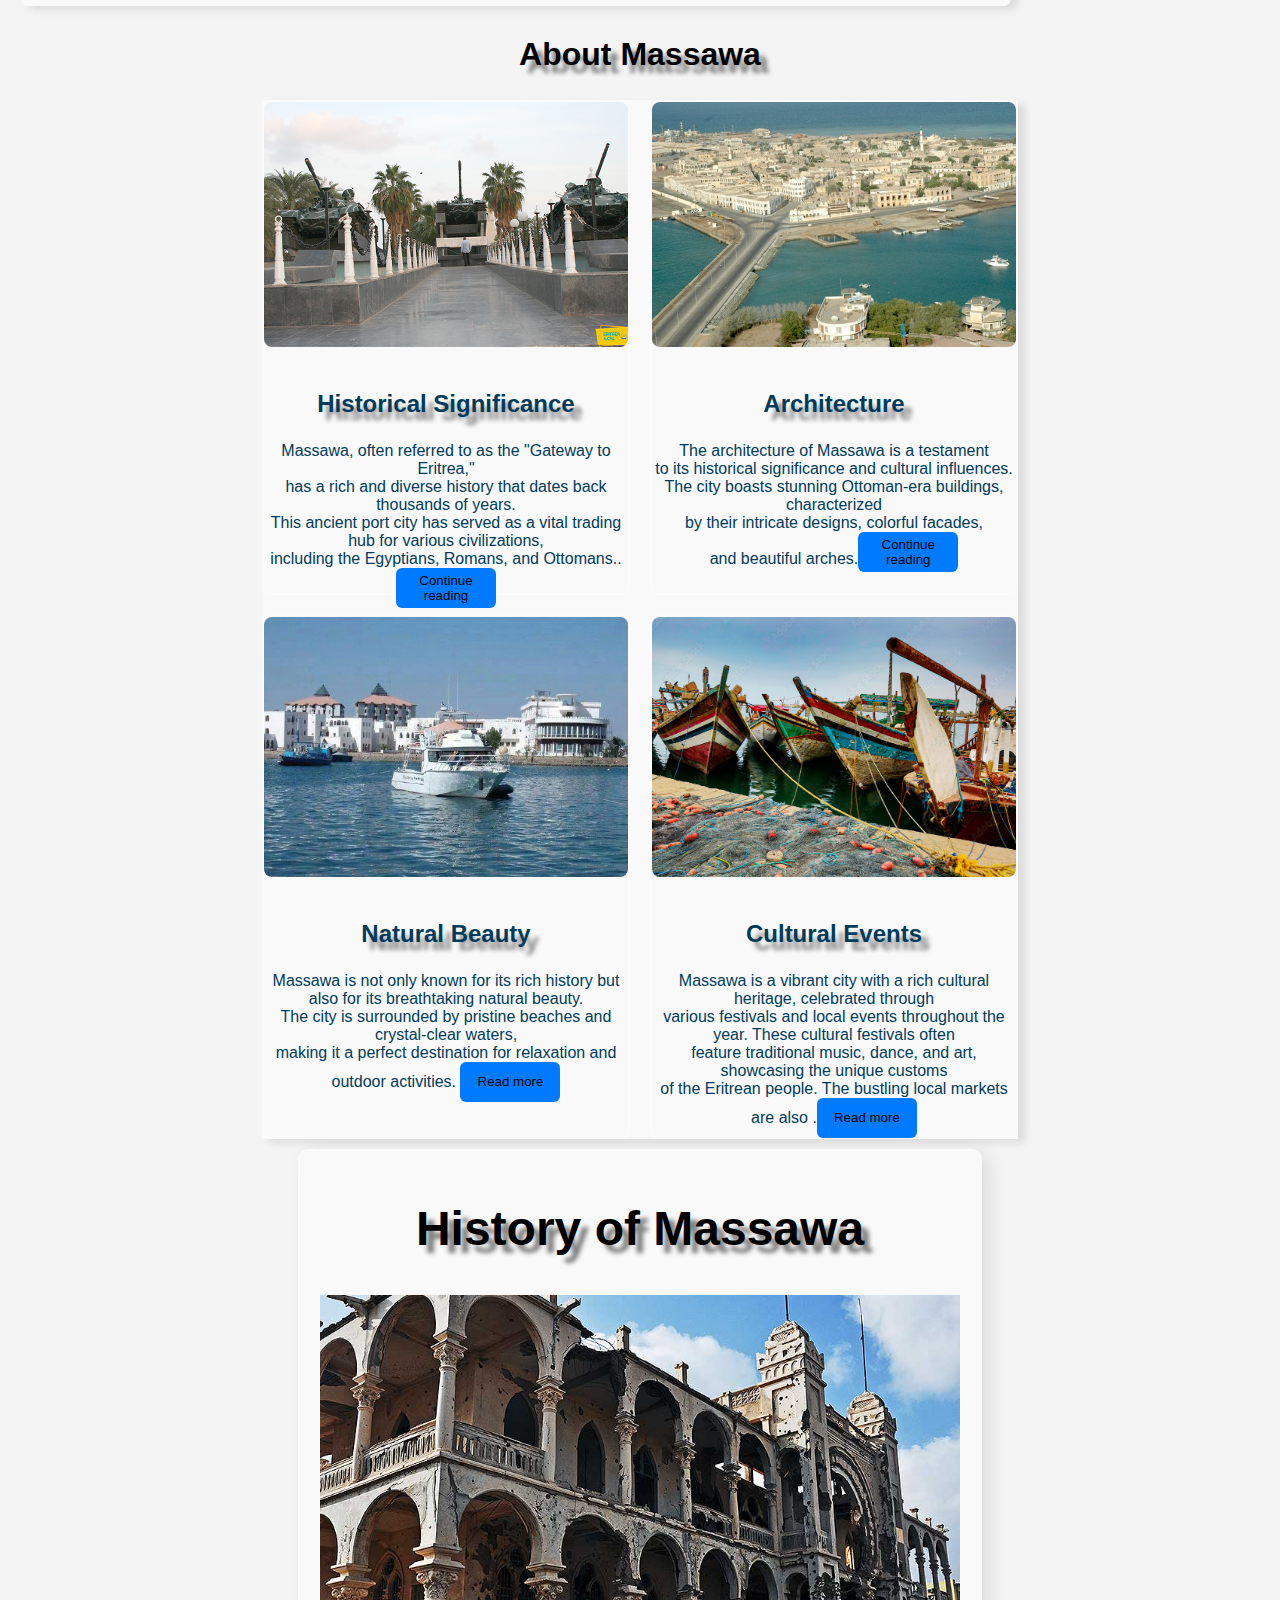
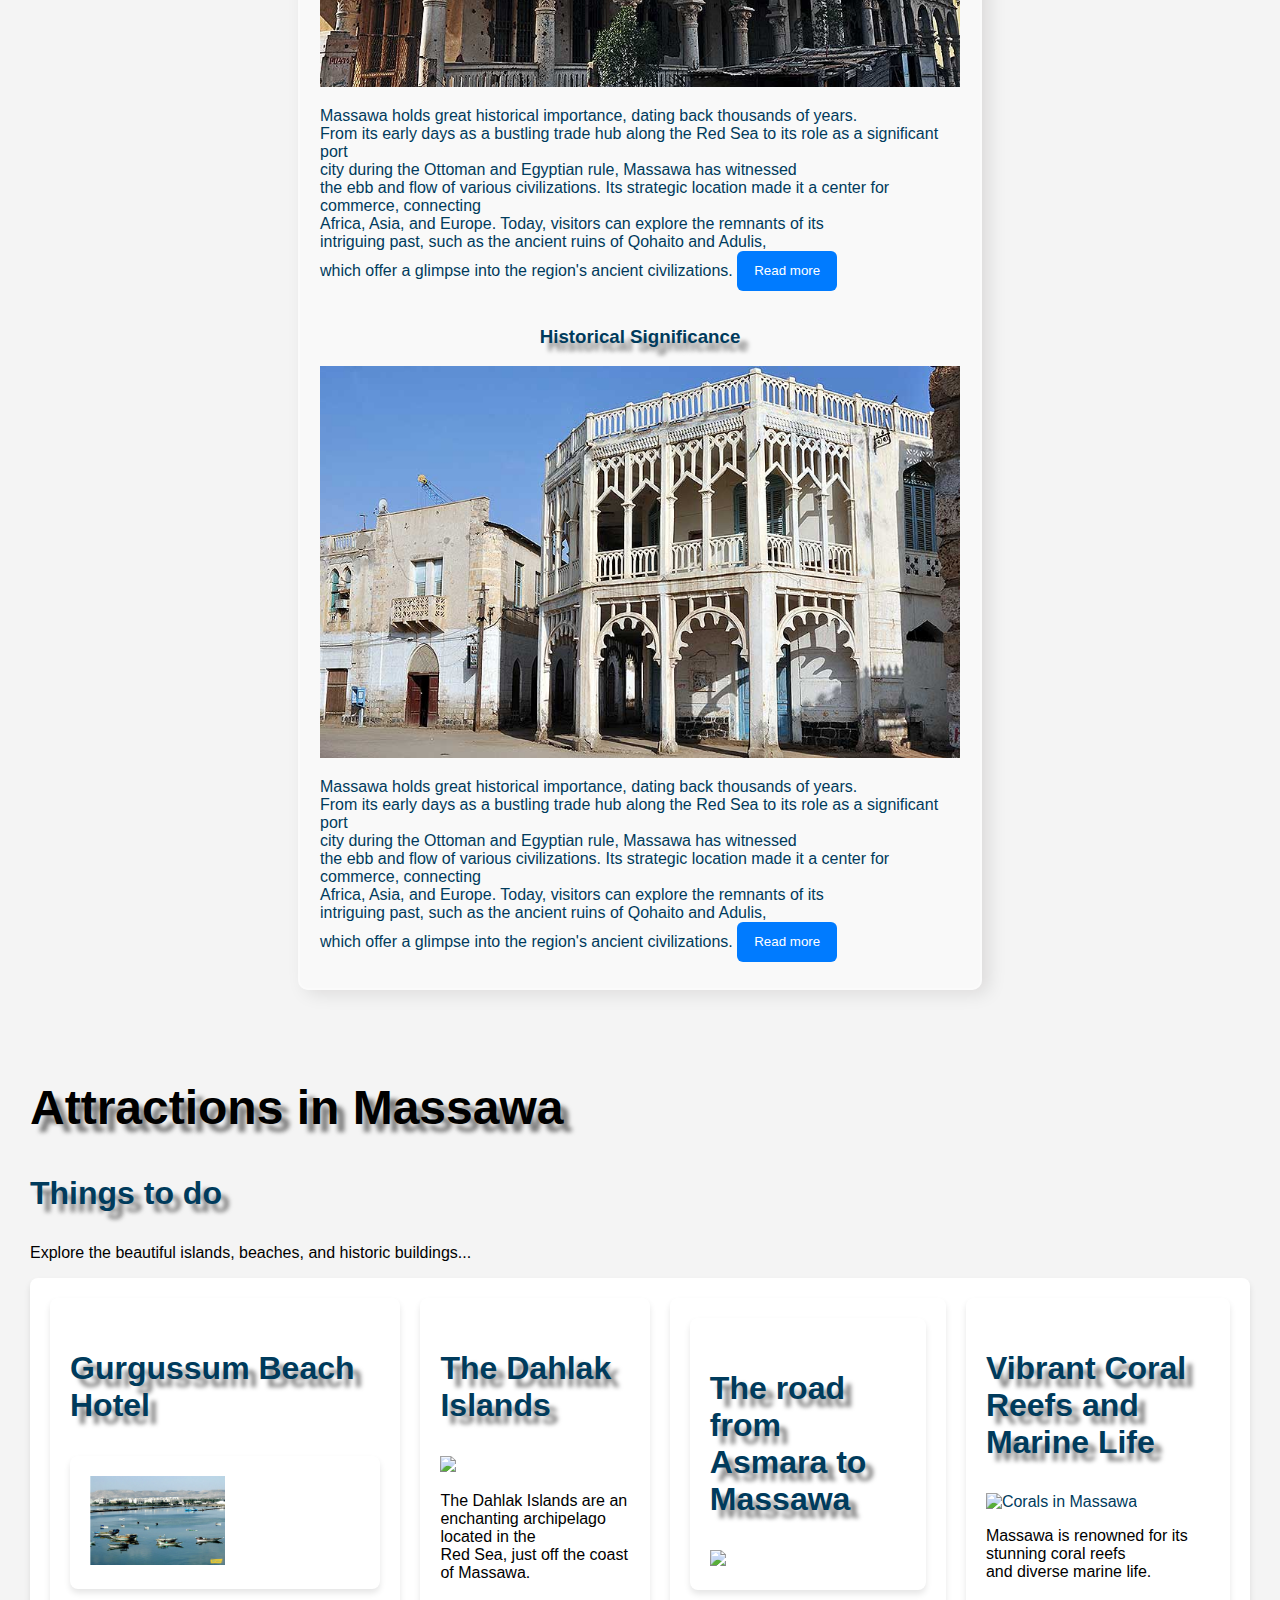
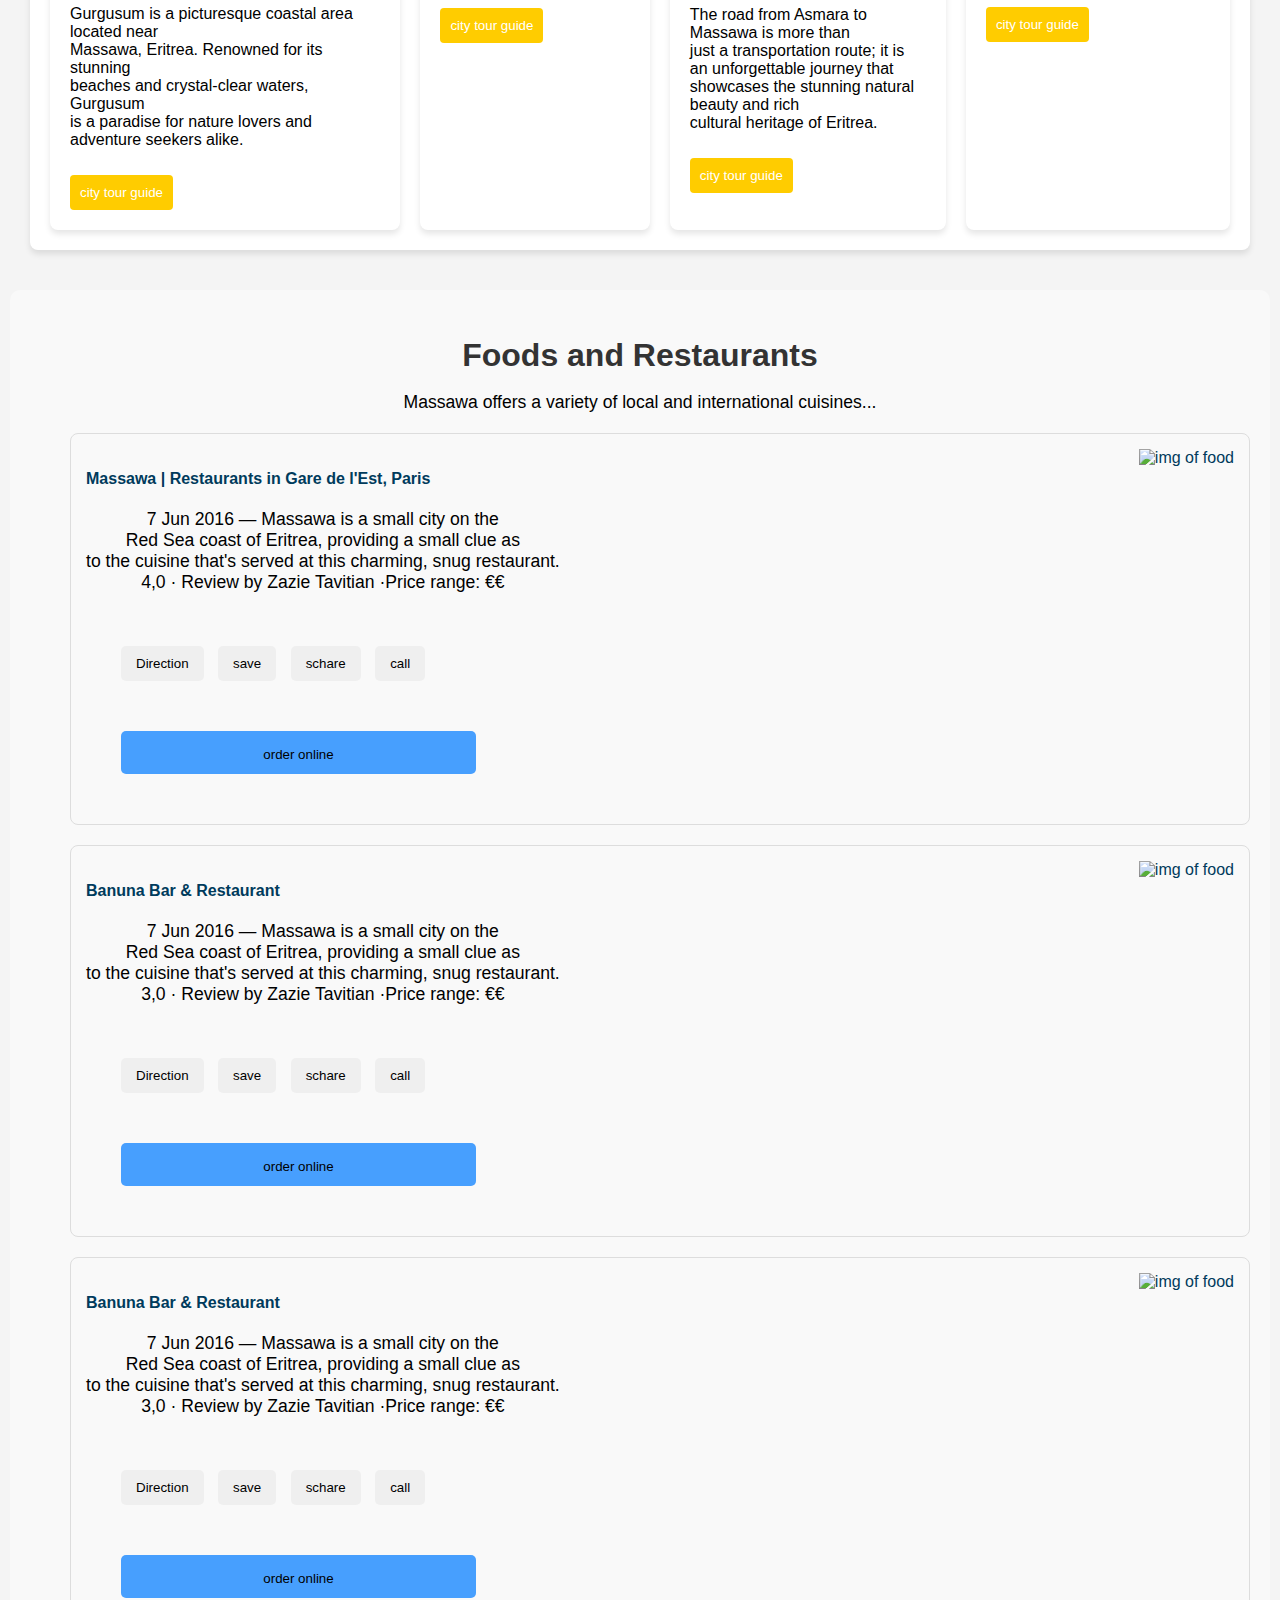
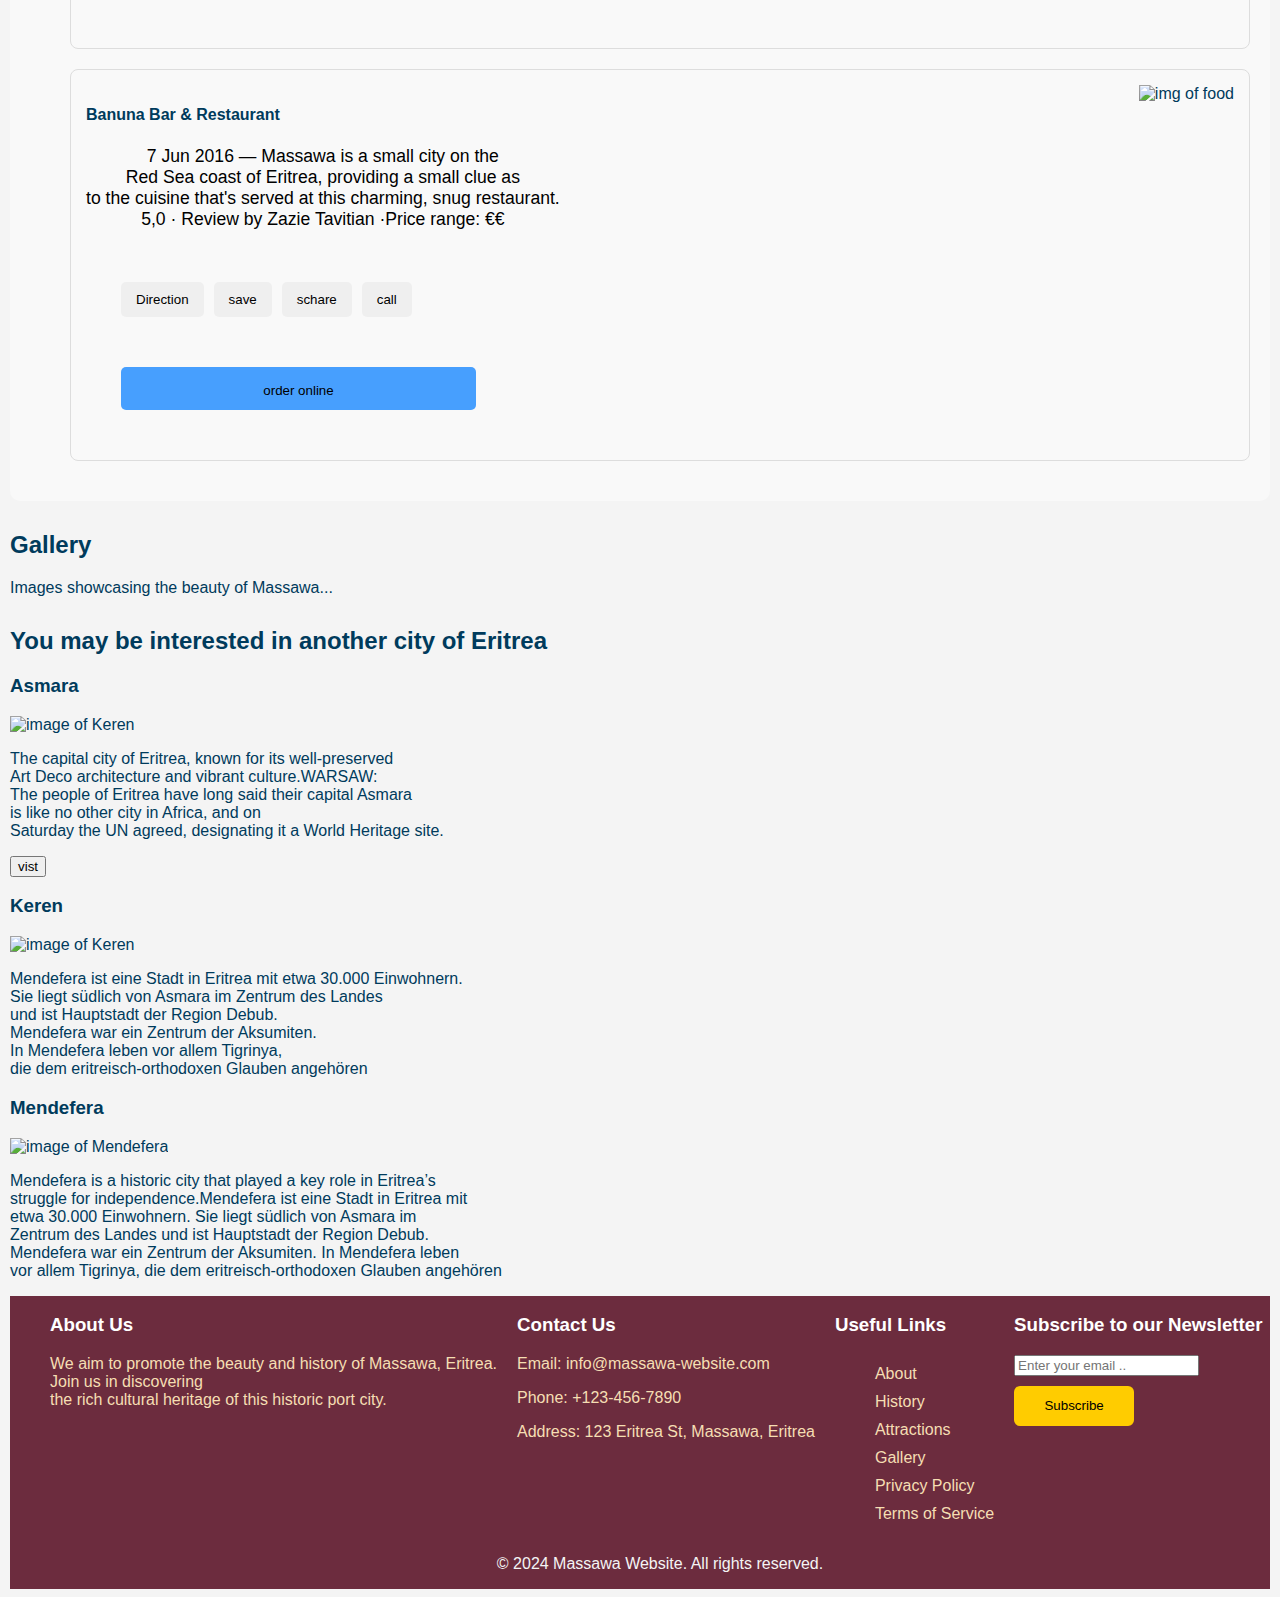
==== commit 5d41400e: "fix:some styling in footer  party n adding Html element to city party" ====
--- a/index.html
+++ b/index.html
@@ -295,7 +295,7 @@
                 </div>
                 <div class="full-width-button">
                   <button>
-                    <i class="fa-solid fa-utensils"></i>  order online
+                    <i class="fa-solid fa-utensils"></i> order online
                   </button>
                 </div>
               </div>
@@ -314,7 +314,7 @@
                 7 Jun 2016 — Massawa is a small city on the <br />Red Sea coast
                 of Eritrea, providing a small clue as <br />to the cuisine
                 that's served at this charming, snug restaurant. <br />
-                4,0
+                3,0
                 <i class="fas fa-star"></i>
                 <i class="fas fa-star"></i>
                 <i class="fas fa-star"></i>
@@ -337,7 +337,7 @@
                 </div>
                 <div class="full-width-button">
                   <button>
-                    <i class="fa-solid fa-utensils"></i>  order online
+                    <i class="fa-solid fa-utensils"></i> order online
                   </button>
                 </div>
               </div>
@@ -356,7 +356,7 @@
                 7 Jun 2016 — Massawa is a small city on the <br />Red Sea coast
                 of Eritrea, providing a small clue as <br />to the cuisine
                 that's served at this charming, snug restaurant. <br />
-                4,0
+                3,0
                 <i class="fas fa-star"></i>
                 <i class="fas fa-star"></i>
                 <i class="fas fa-star"></i>
@@ -378,7 +378,7 @@
                 </div>
                 <div class="full-width-button">
                   <button>
-                    <i class="fa-solid fa-utensils"></i>  order online
+                    <i class="fa-solid fa-utensils"></i> order online
                   </button>
                 </div>
               </div>
@@ -397,7 +397,7 @@
                 7 Jun 2016 — Massawa is a small city on the <br />Red Sea coast
                 of Eritrea, providing a small clue as <br />to the cuisine
                 that's served at this charming, snug restaurant. <br />
-                4,0
+                5,0
 
                 <i class="fas fa-star"></i>
                 <i class="fas fa-star"></i>
@@ -420,7 +420,7 @@
 
                 <div class="full-width-button">
                   <button>
-                    <i class="fa-solid fa-utensils"></i>  order online
+                    <i class="fa-solid fa-utensils"></i> order online
                   </button>
                 </div>
               </div>
@@ -441,31 +441,58 @@
       </section>
       <section class="cities-section">
         <h2>You may be interested in another city of Eritrea</h2>
-        <div class="cards-container">
-          <div class="city-card">
-            <img src="" alt="image of Keren" />
+        <div class="city-cards-container">
+          <div>
             <h3>Asmara</h3>
-            <p>
-              The capital city of Eritrea, known for its well-preserved Art Deco
-              architecture and vibrant culture.
-            </p>
-          </div>
-
-          <div class="city-card">
-            <img src="" alt="image of Keren" />
+            <img
+              src="https://www.arabnews.com/sites/default/files/styles/n_670_395/public/2017/07/08/946736-1251549572.jpg?itok=wDCoNw9k"
+              alt="image of Keren"
+            />
+
+            <p>
+              The capital city of Eritrea, known for its well-preserved <br />
+              Art Deco architecture and vibrant culture.WARSAW: <br />The people
+              of Eritrea have long said their capital Asmara <br />
+              is like no other city in Africa, and on <br />
+              Saturday the UN agreed, designating it a World Heritage site.
+            </p>
+            <button>vist</button>
+          </div>
+
+          <div>
             <h3>Keren</h3>
-            <p>
-              Keren is famous for its camel market and beautiful mountain views,
-              located in the highlands of Eritrea.
-            </p>
-          </div>
-
-          <div class="city-card">
-            <img src="" alt="image of Mendefera" />
+            <img
+              src="https://scontent-ham3-1.xx.fbcdn.net/v/t1.6435-9/117242475_121773682959148_571491758354165637_n.jpg?_nc_cat=108&ccb=1-7&_nc_sid=833d8c&_nc_ohc=9Fl5mlomwM0Q7kNvgEod-Mu&_nc_ht=scontent-ham3-1.xx&oh=00_AYCpqQwgO1vL4bVrHBebc8-q42yvZvJt8_m5n2QeRBW0Kg&oe=671D1595"
+              alt="image of Keren"
+            />
+            <p>
+              Mendefera ist eine Stadt in Eritrea mit etwa 30.000 Einwohnern.
+              <br />
+              Sie liegt südlich von Asmara im Zentrum des Landes <br />
+              und ist Hauptstadt der Region Debub. <br />
+              Mendefera war ein Zentrum der Aksumiten. <br />In Mendefera leben
+              vor allem Tigrinya, <br />
+              die dem eritreisch-orthodoxen Glauben angehören
+            </p>
+          </div>
+
+          <div>
             <h3>Mendefera</h3>
+            <img
+              src="https://scontent-ham3-1.xx.fbcdn.net/v/t1.6435-9/120220677_153202789816237_3369242266924834296_n.jpg?_nc_cat=106&ccb=1-7&_nc_sid=833d8c&_nc_ohc=UFl2thCB2GgQ7kNvgENrRZ2&_nc_ht=scontent-ham3-1.xx&_nc_gid=ABppv8JkXykk8aCSD3GU6rD&oh=00_AYBahMcAhKasa6XVxj27yv2SL-71cJJouKp1spOQVr45aA&oe=671D2DD1"
+              alt="image of Mendefera"
+            />
+
             <p>
               Mendefera is a historic city that played a key role in Eritrea’s
-              struggle for independence.
+              <br />
+              struggle for independence.Mendefera ist eine Stadt in Eritrea mit
+              <br />etwa 30.000 Einwohnern. Sie liegt südlich von Asmara im
+              <br />Zentrum des Landes und ist Hauptstadt der Region Debub.
+              <br />
+              Mendefera war ein Zentrum der Aksumiten. In Mendefera leben
+              <br />vor allem Tigrinya, die dem eritreisch-orthodoxen Glauben
+              angehören
             </p>
           </div>
         </div>
@@ -501,14 +528,17 @@
         <div class="footer-part newsletter">
           <h3>Subscribe to our Newsletter</h3>
           <form action="#" method="post">
-            <input type="email" placeholder="Enter your email" required />
-            <button type="submit">Subscribe</button>
+            <input type="email" placeholder="Enter your email .." required />
+          
           </form>
+          <button type="submit">Subscribe</button>
         </div>
       </div>
-      <div class="footer-bottom">
-        <p>&copy; 2024 Massawa Website. All rights reserved.</p>
-      </div>
+
+        <div class="footer-bottom">
+          <p>&copy; 2024 Massawa Website. All rights reserved.</p>
+        </div>
+     
     </footer>
   </body>
 </html>
--- a/style.css
+++ b/style.css
@@ -7,7 +7,7 @@
   height: 100%;
 }
 header {
-  background-color: #358597;
+  background-color: #6c2c3e;
   color: white;
   padding: 10px 20px;
   display: flex;
@@ -19,12 +19,12 @@
     text-decoration: none;
     font-weight: bold;
     font-size: 1rem;
-    position: relative;
+
     &:hover {
       text-decoration: underline;
-      z-index: 2;
-    }
-  }
+    }
+  }
+
   .icon-container {
     display: flex;
     align-items: center;
@@ -172,7 +172,9 @@
     button {
       background-color: #007bff;
       border: none;
-      border-radius: 5px;
+      border-radius: 6px;
+      width: 100px;
+      height: 40px;
       cursor: pointer;
       &:hover {
         background-color: #0056b3;
@@ -214,7 +216,9 @@
     color: white;
     background-color: #007bff;
     border: none;
-    border-radius: 5px;
+    border-radius: 6px;
+    width: 100px;
+    height: 40px;
     cursor: pointer;
     &:hover {
       background-color: #0056b3;
@@ -244,7 +248,7 @@
   button {
     margin-top: 10px;
     padding: 10px;
-    background-color: #007bff;
+    background-color:#FFCC00;
     color: white;
     border: none;
     border-radius: 4px;
@@ -306,34 +310,49 @@
 
   .button-contaner {
     display: flex;
-flex-direction: column;
-
-    
+    flex-direction: column;
+
     button {
-      color: black
+      color: black;
       border: none;
       border-radius: 5px;
       padding: 10px 15px;
       margin: 5px;
       cursor: pointer;
-   
+
       i {
         color: #007bff;
       }
     }
     .full-width-button {
-      width: 100%; 
+      width: 100%;
       margin-top: 10px;
-      button{width: 80%;background-color:#007bffb7;}
-  i{color: white;font-size: 20px;}
-  }
-  button:hover {
-    background-color: #007bff;
-  }
- 
-}
-
-footer {
+      button {
+        width: 80%;
+        background-color: #007bffb7;
+      }
+      i {
+        color: white;
+        font-size: 20px;
+      }
+    }
+    button:hover {
+      background-color: #007bff;
+    }
+  }
+  .city-cards-container{border: 2px saddlebrown solid;
+    display: flex;
+    flex-direction: column;
+    align-items: center;
+    img {
+      width: 40%;
+    }
+  }
+  
+
+}
+
+footer {display: flex;flex-direction: column;
   background-color: #6c2c3e;
   padding-left: 40px;
   color: wheat;
@@ -358,4 +377,9 @@
       color: #f4f4f4;
     }
   }
-}
+  button{margin-top: 10px;background-color:#FFCC00;
+  &:hover{background-color: #ffcc00b6;}}
+  h3{color: white;}
+  button{width: 120px;height: 40px; border: none;border-radius: 6px;}
+}
+
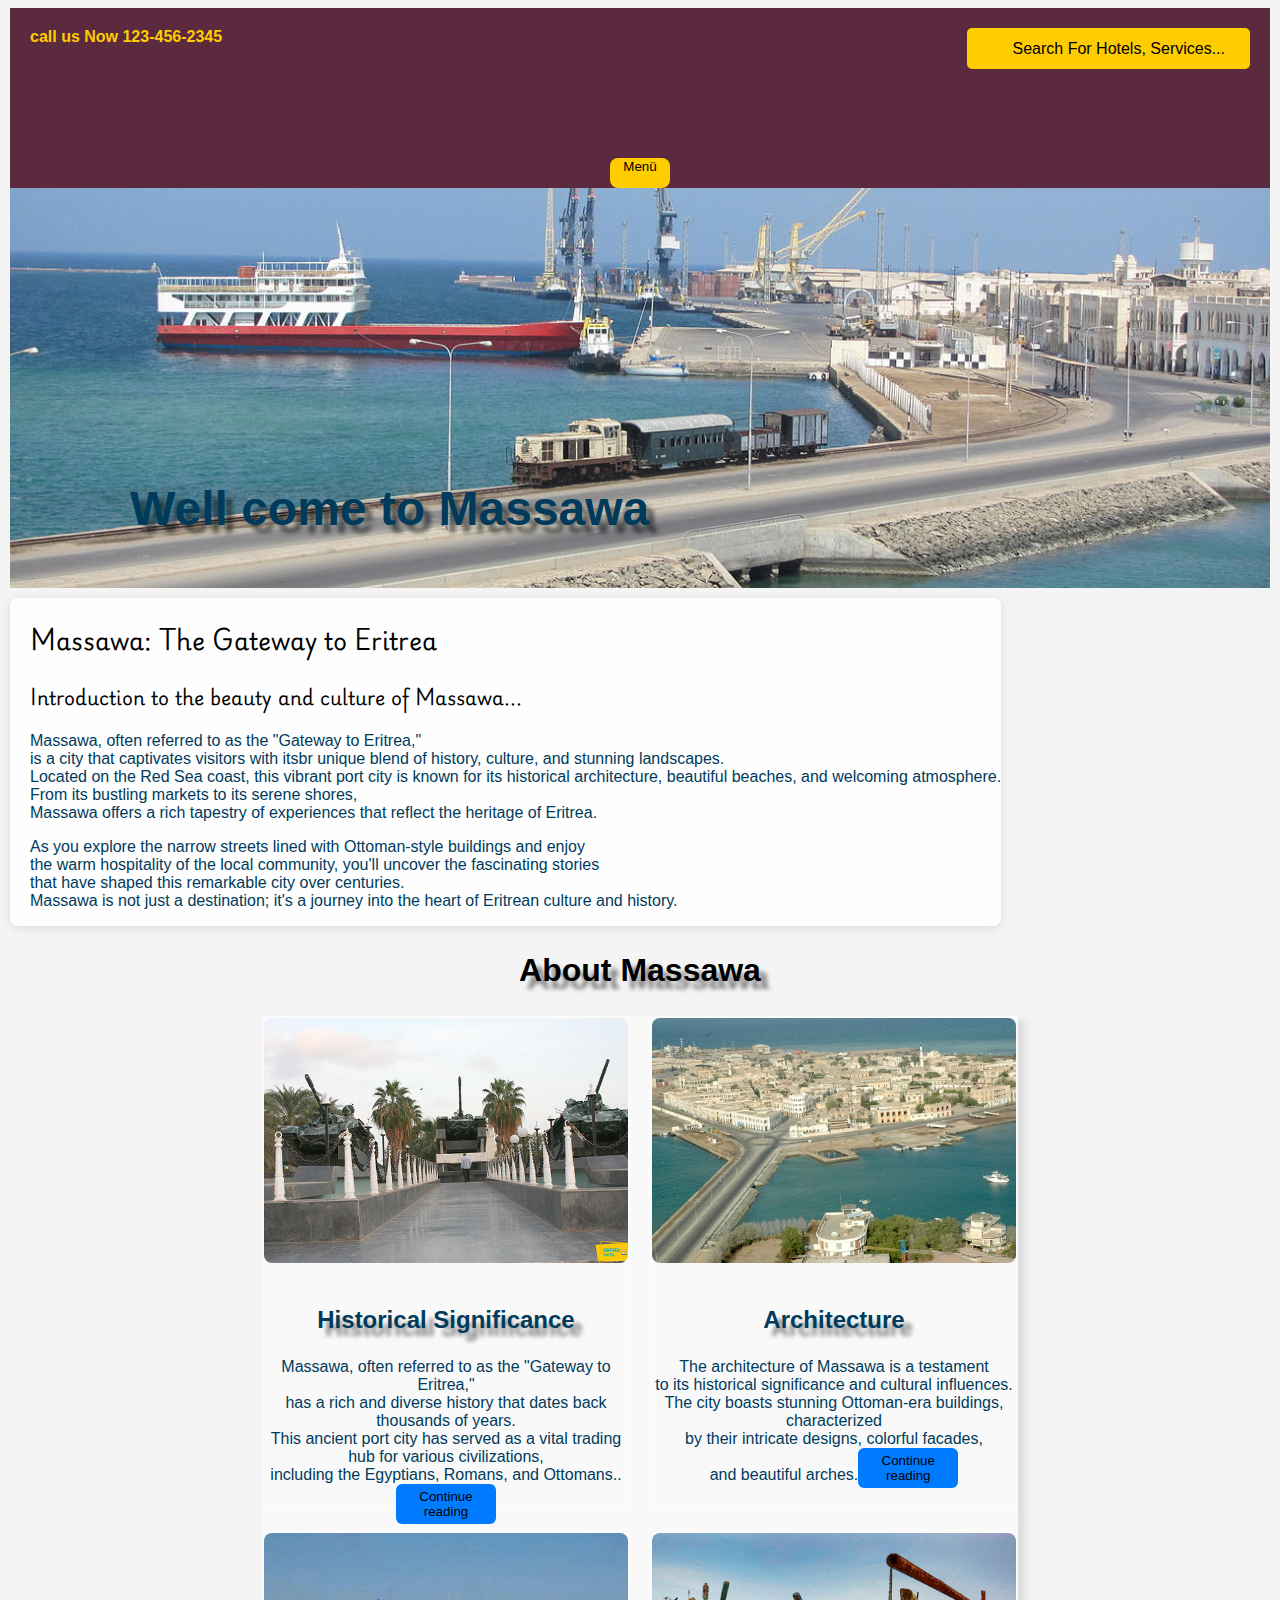
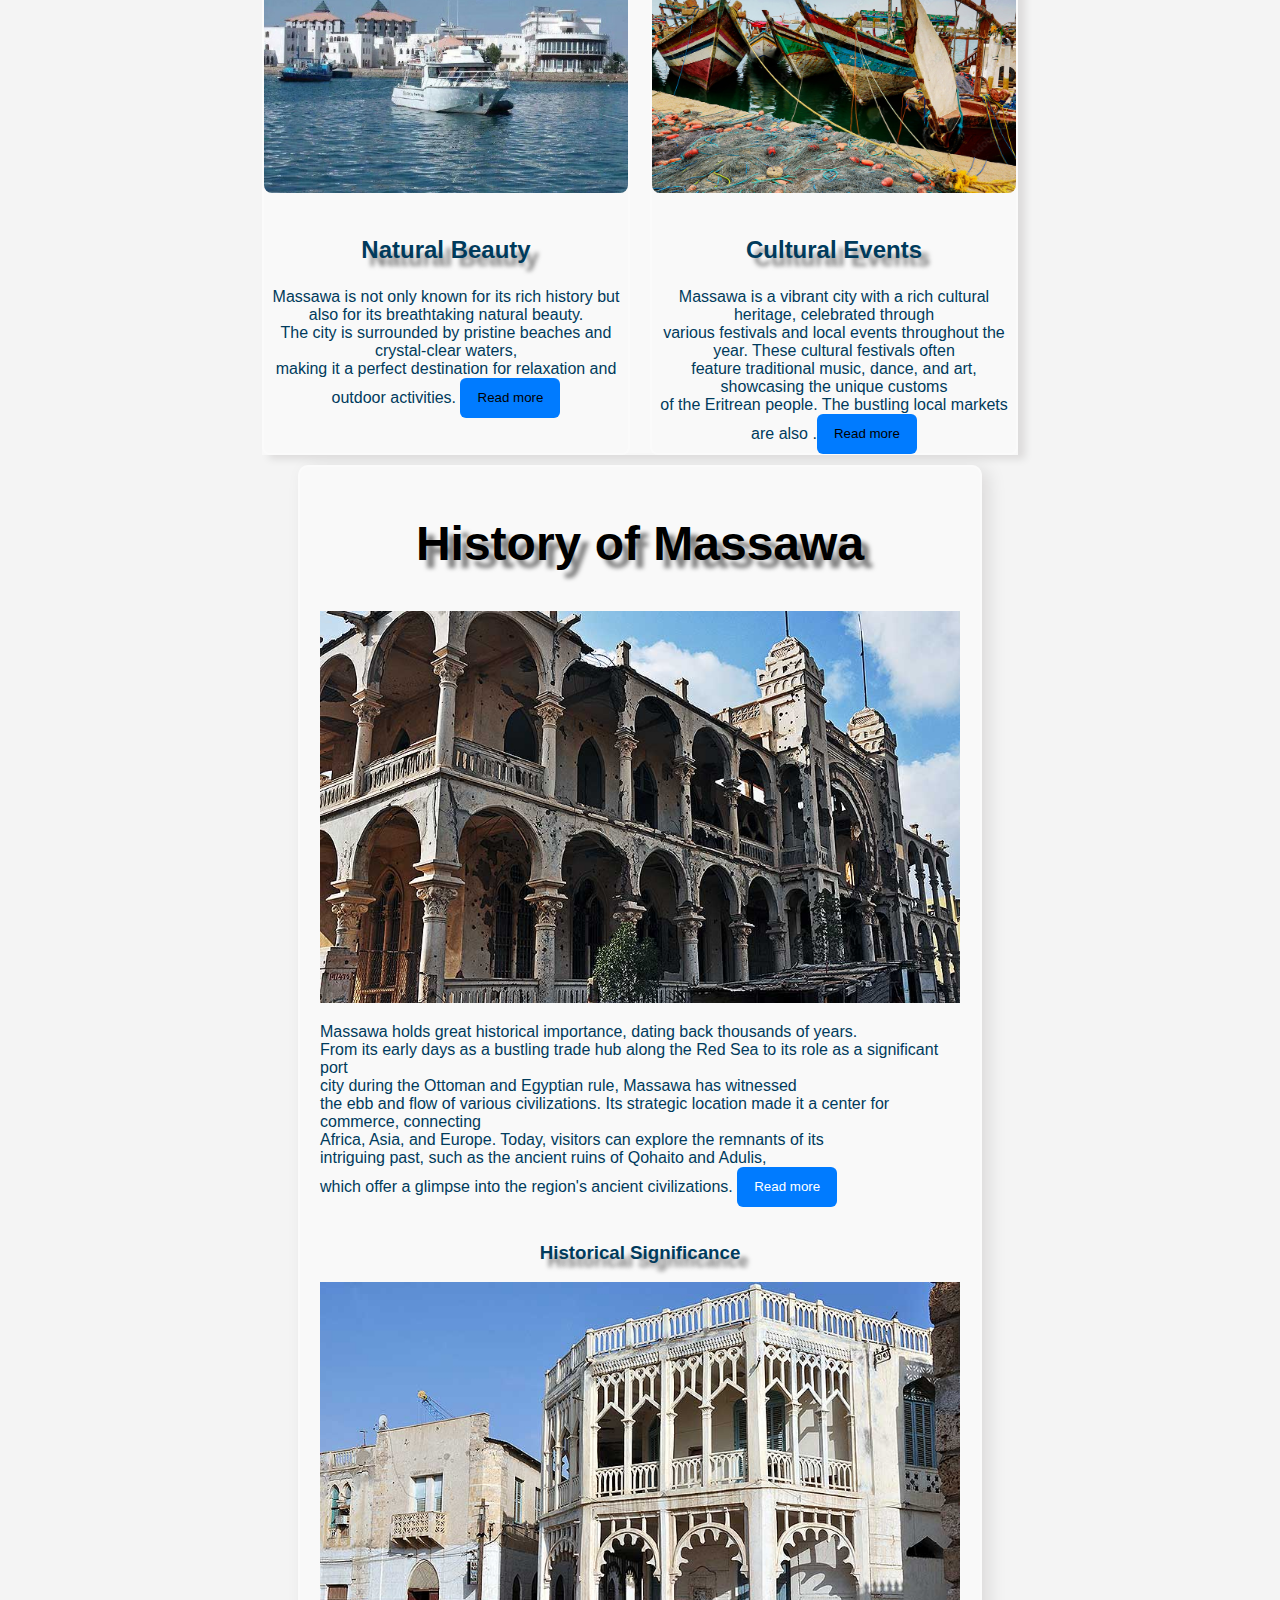
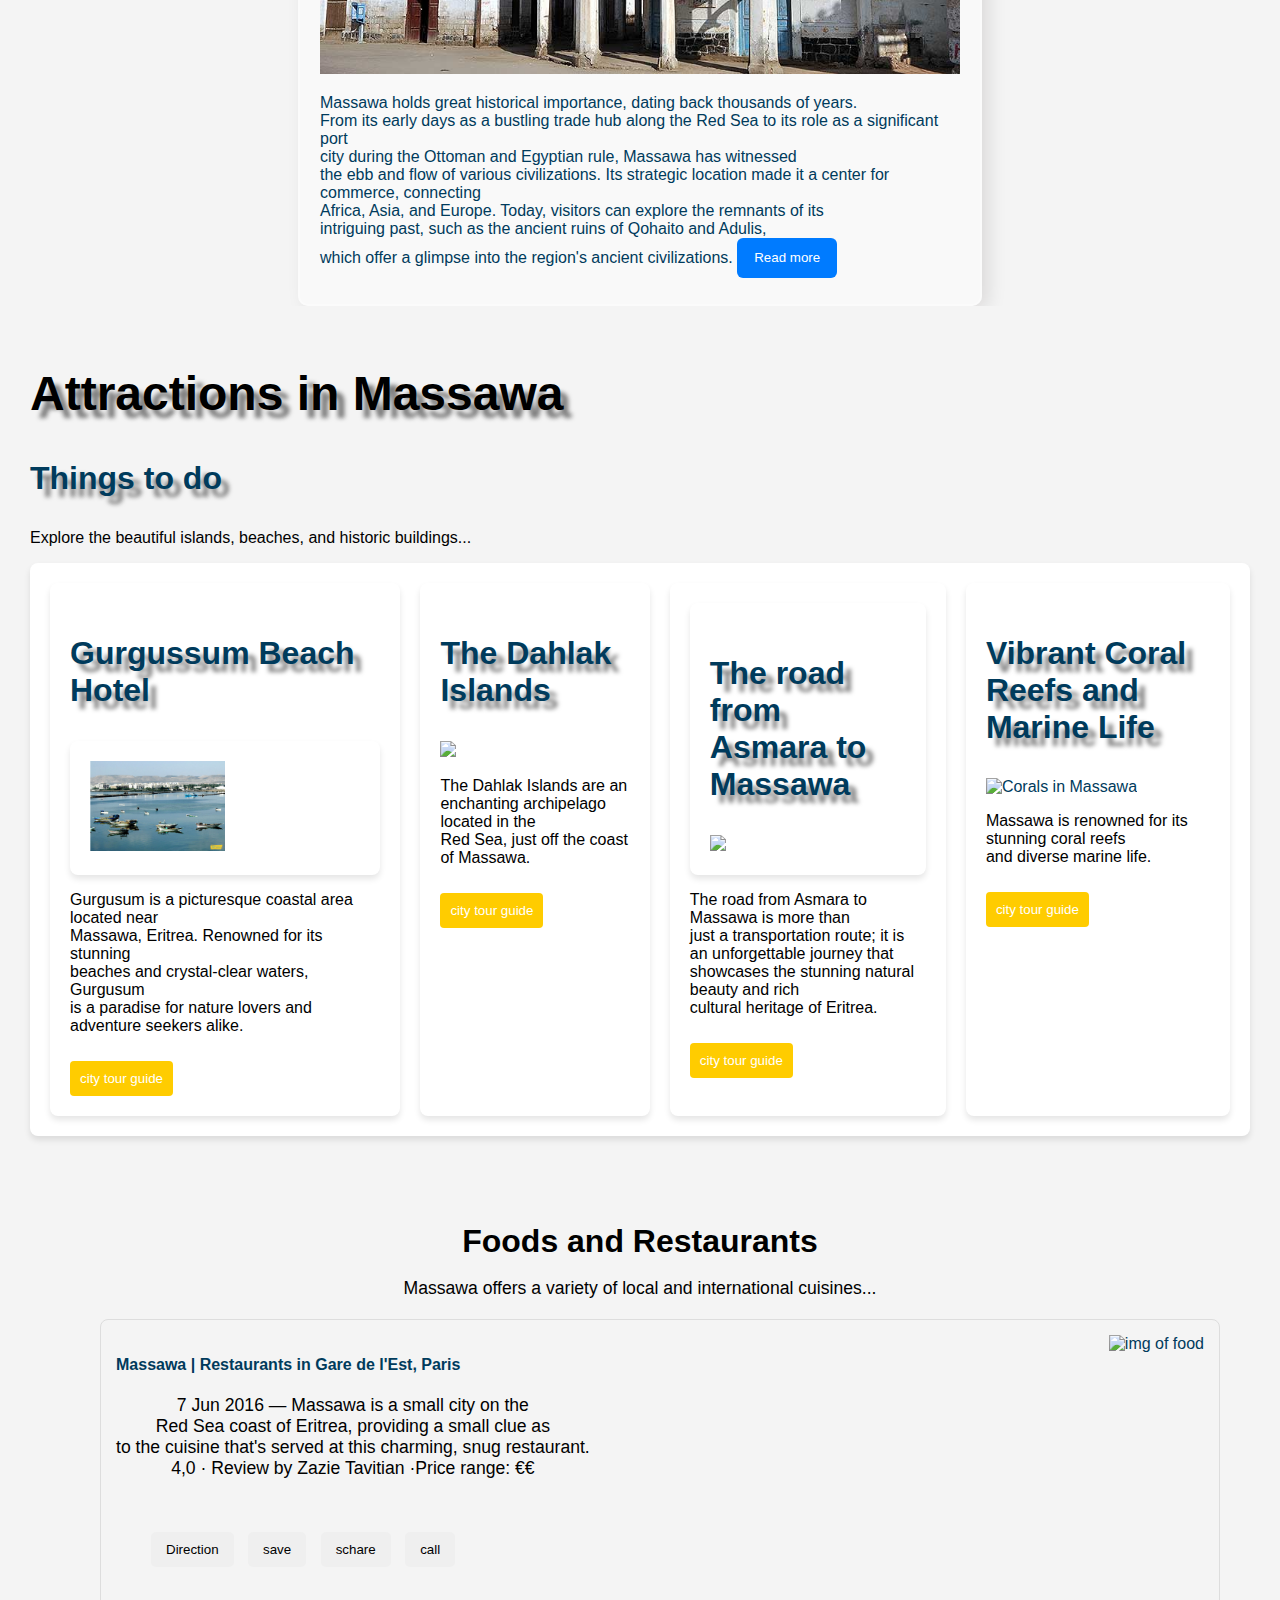
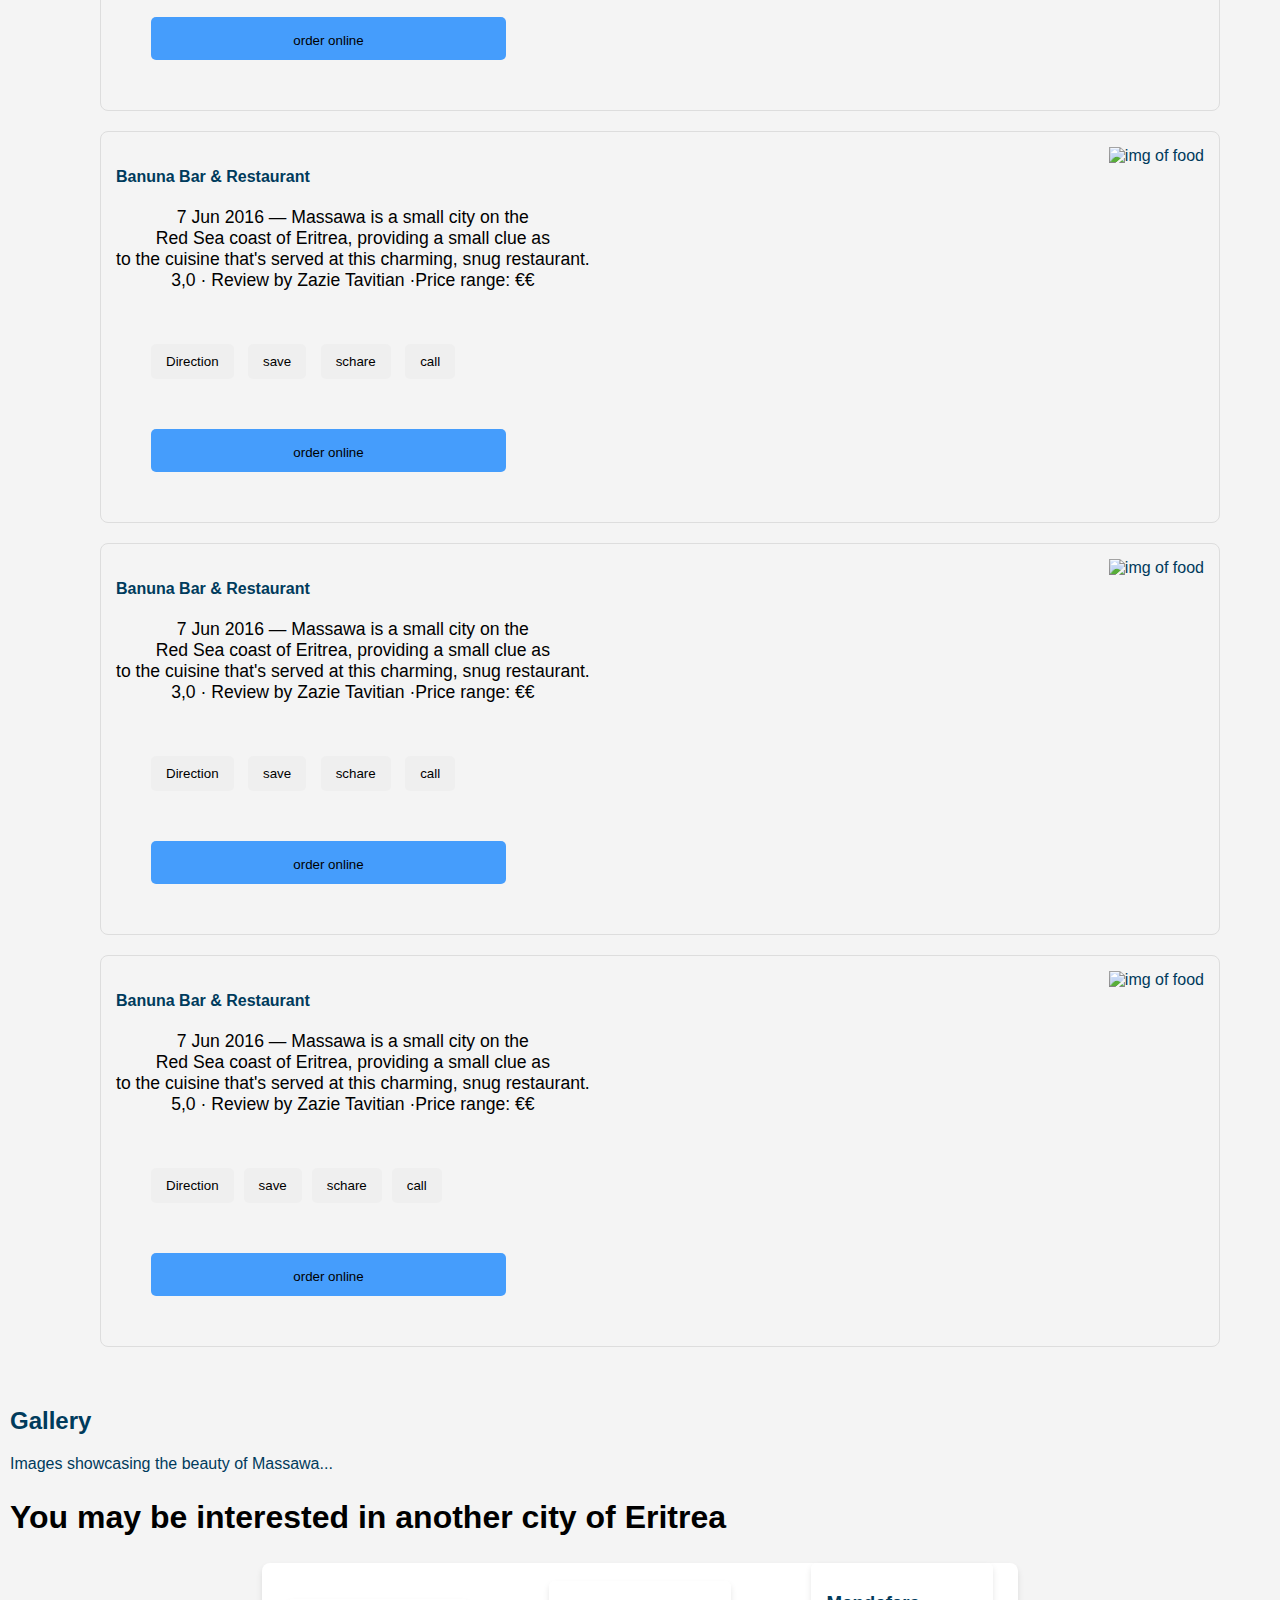
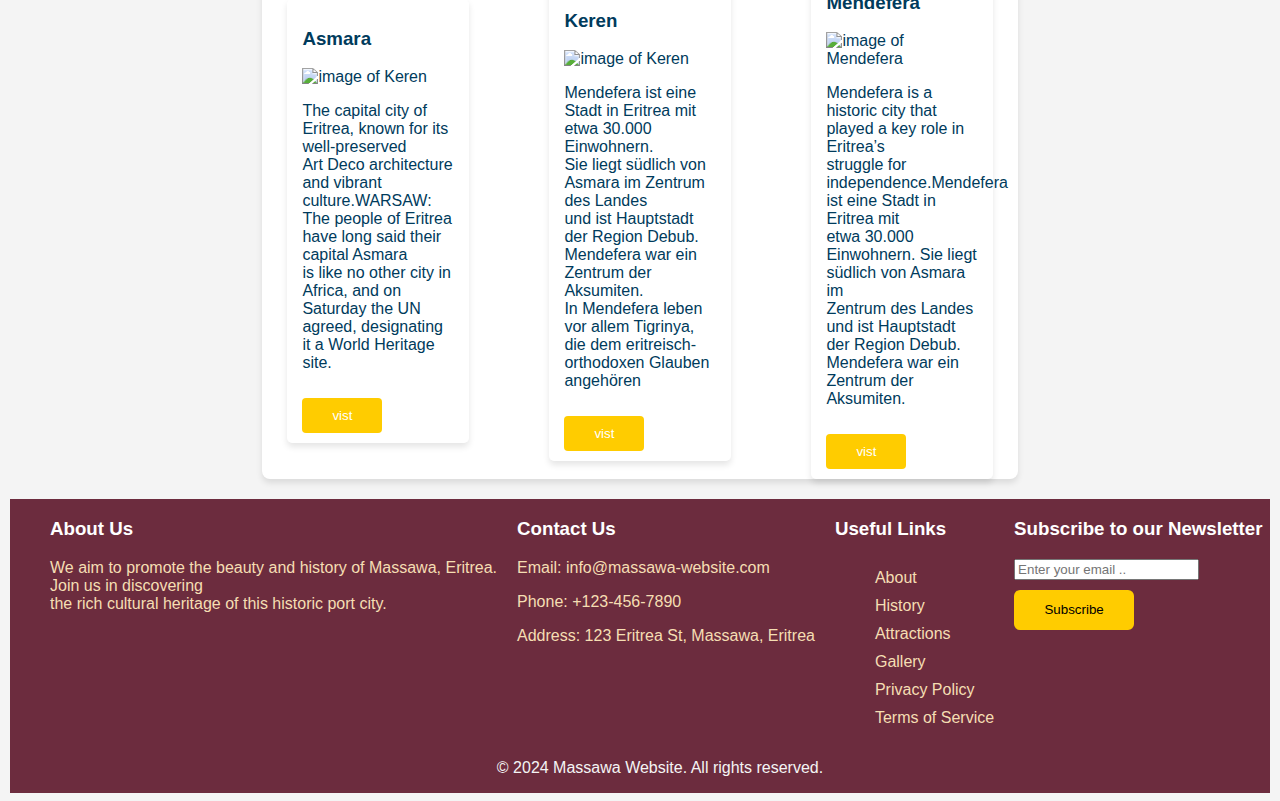
==== commit ed9d570c: "feat:-adding html element on city-part and its css style -Adding Readme file fix:improving style css" ====
--- a/index.html
+++ b/index.html
@@ -24,43 +24,46 @@
   </head>
   <body>
     <header>
-      <a href="tel:123-4562345" class="call-link">call us Now 123-456-2345</a>
-      <nav>
-        <ul class="nav-list">
-          <li><a href="#home">HOME</a></li>
-          <li><a href="#about">About</a></li>
-          <li><a href="#history">History</a></li>
-          <li><a href="#attractions">Attractions</a></li>
-          <li><a href="#foods">Foods and Restaurants</a></li>
-          <li><a href="#Gallery"></a></li>
-        </ul>
-      </nav>
-
-      <div class="icon-container">
-        <a href="https://www.facebook.com/" target="_blank"
-          ><i class="fa-brands fa-facebook"></i
-        ></a>
-        <a href="https://www.instagram.com/?hl=en" target="_blank">
-          <i class="fa-brands fa-instagram"></i
-        ></a>
-        <a href="https://x.com/i/flow/login" target="_blank"
-          ><i class="fa-solid fa-x"></i
-        ></a>
-        <button class="search-btn">
-          <i class="fa-solid fa-magnifying-glass"></i>Search For Hotels,
-          Services...
-        </button>
+      <div class="tel-icon-container">
+        <a href="tel:123-4562345" class="call-link">call us Now 123-456-2345</a>
+        <div class="icon-container">
+          <a href="https://www.facebook.com/" target="_blank"
+            ><i class="fa-brands fa-facebook"></i
+          ></a>
+          <a href="https://www.instagram.com/?hl=en" target="_blank">
+            <i class="fa-brands fa-instagram"></i
+          ></a>
+          <a href="https://x.com/i/flow/login" target="_blank"
+            ><i class="fa-solid fa-x"></i
+          ></a>
+          <button class="search-btn">
+            <i class="fa-solid fa-magnifying-glass"></i>Search For Hotels,
+            Services...
+          </button>
+        </div>
       </div>
+      <div class="menu-container">
+        <div class="menu-button"> <button>Menü <i class="fa-solid fa-arrow-down"></i></button> </div>
+        <nav>
+          <ul class="nav-list">
+            <li><a href="#home">HOME</a></li>
+            <li><a href="#about">About</a></li>
+            <li><a href="#history">History</a></li>
+            <li><a href="#attractions">Attractions</a></li>
+            <li><a href="#Restorants">Foods and Restaurants</a></li>
+            <li><a href="#Gallery"></a></li>
+          </ul>
+        </nav>
+        </div>
+   
     </header>
     <main>
       <section id="home" class="home-part">
-        <h1>Well come to Massawa</h1>
+      
 
         <div class="home-img">
-          <img
-            src="./images/1280px-Massawa_harbour.jpeg"
-            alt="img of massawa"
-          />
+          <h1>Well come to Massawa</h1>
+       
         </div>
         <div class="home-intro-text">
           <h2>Massawa: The Gateway to Eritrea</h2>
@@ -261,7 +264,7 @@
         </div>
       </section>
 
-      <section id="foods" class="Foods-restorant-part">
+      <section id="Restorants" class="Foods-restorant-part">
         <h2>Foods and Restaurants</h2>
         <p>Massawa offers a variety of local and international cuisines...</p>
         <ul>
@@ -442,6 +445,7 @@
       <section class="cities-section">
         <h2>You may be interested in another city of Eritrea</h2>
         <div class="city-cards-container">
+          
           <div>
             <h3>Asmara</h3>
             <img
@@ -474,6 +478,7 @@
               vor allem Tigrinya, <br />
               die dem eritreisch-orthodoxen Glauben angehören
             </p>
+            <button>vist</button>
           </div>
 
           <div>
@@ -490,10 +495,9 @@
               <br />etwa 30.000 Einwohnern. Sie liegt südlich von Asmara im
               <br />Zentrum des Landes und ist Hauptstadt der Region Debub.
               <br />
-              Mendefera war ein Zentrum der Aksumiten. In Mendefera leben
-              <br />vor allem Tigrinya, die dem eritreisch-orthodoxen Glauben
-              angehören
-            </p>
+              Mendefera war ein Zentrum der Aksumiten.
+            </p>
+            <button>vist</button>
           </div>
         </div>
       </section>
@@ -529,16 +533,15 @@
           <h3>Subscribe to our Newsletter</h3>
           <form action="#" method="post">
             <input type="email" placeholder="Enter your email .." required />
-          
           </form>
           <button type="submit">Subscribe</button>
         </div>
       </div>
 
-        <div class="footer-bottom">
-          <p>&copy; 2024 Massawa Website. All rights reserved.</p>
-        </div>
-     
+      <div class="footer-bottom">
+        <p>&copy; 2024 Massawa Website. All rights reserved.</p>
+        
+      </div>
     </footer>
   </body>
 </html>
--- a/style.css
+++ b/style.css
@@ -7,21 +7,32 @@
   height: 100%;
 }
 header {
-  background-color: #6c2c3e;
+  height: 20vh;
+
+  background-color: #5c2a3e;
   color: white;
-  padding: 10px 20px;
+
   display: flex;
+  flex-direction: column;
   justify-content: space-between;
   align-items: center;
+
+  .tel-icon-container {
+    display: flex;
+    justify-content: space-between;
+    width: 100%;
+    margin-top: 20px;
+  }
 
   .call-link {
     color: #ffcc00;
     text-decoration: none;
     font-weight: bold;
     font-size: 1rem;
-
+    padding-left: 20px;
     &:hover {
       text-decoration: underline;
+      color: #f5de5e;
     }
   }
 
@@ -29,20 +40,21 @@
     display: flex;
     align-items: center;
     gap: 15px;
+    padding-right: 20px;
     i {
       margin: 0 10px;
       color: white;
       font-size: 18px;
       cursor: pointer;
       &:hover {
-        color: #003b5c;
+        color: #ffcc00;
       }
     }
   }
   .search-btn {
     background-color: #ffcc00;
     cursor: pointer;
-    padding: 15px 30px;
+    padding: 10px 25px;
     border: none;
     border-radius: 5px;
     font-size: 16px;
@@ -50,71 +62,87 @@
       background-color: #f5de5e;
     }
   }
-  nav {
-    .nav-list {
-      list-style: none;
+
+  .menu-container {
+    width: 100%;
+
+    nav {
+      width: 100%;
+      height: 40px;
+      background-color: rgba(255, 255, 255, 0.9);
+      display: none;
+
+      .nav-list {
+        list-style: none;
+        height: 100%;
+        display: flex;
+        justify-content: center;
+        align-items: center;
+        gap: 40px;
+
+        li {
+          cursor: pointer;
+          transition: background-color 0.3s;
+          &:hover {
+            text-decoration: underline;
+            color: #ffcc00;
+          }
+          a {
+            text-decoration: none;
+            color: rgb(14, 11, 11);
+            font-weight: bolder;
+          }
+        }
+      }
+    }
+    .menu-button {
       display: flex;
       justify-content: center;
-      align-items: center;
-      margin-top: 100px;
-
-      li {
-        padding: 15px 20px;
-
+      button {
+        display: flex;
+        flex-direction: column;
+        background-color: #ffcc00;
+        height: 30px;
+        width: 60px;
         cursor: pointer;
-        transition: background-color 0.3s;
+        border: none;
+        border-radius: 8px;
         &:hover {
-          text-decoration: underline;
-          color: #ffcc00;
-        }
-        a {
-          text-decoration: none;
-          color: white;
-        }
-      }
-    }
+          background-color: #f5de5e;
+        }
+      }
+    }
+  }
+  .menu-container:hover nav {
+    display: block;
   }
 }
-@media (max-width: 768) {
-  .nav-list {
-    flex-direction: column;
-    margin-top: 0;
-  }
-  .icon-container {
-    justify-content: center;
-  }
-  .title-section h1 {
-    font-size: 2rem;
-  }
-}
+
 main {
-  section {
-    /* padding: 100px 20px; */
-    margin-top: 30px;
-  }
   .home-part {
     padding-top: 0px;
-    padding-left: 10px;
-
+    padding-left: 20px 10px;
+    margin-top: 0;
     display: flex;
     flex-direction: column;
     align-items: start;
-
-    div {
-      background-color: #ffffff6c;
-      box-shadow: 7px 4px 8px rgba(24, 8, 8, 0.1);
-    }
-    img {
+    .home-img {
+      background-image: url(./images/1280px-Massawa_harbour.jpeg);
+      height: 400px;
       width: 100%;
-      height: 80%;
-      object-fit: cover;
+      background-size: cover;
+      background-position: center;
+      position: relative;
     }
 
     h1 {
-      margin-top: 0px;
+      position: absolute;
+      bottom: 20px;
+      left: 120px;
       font-size: 3rem;
-
-      text-shadow: 8px 8px 4px rgba(12, 11, 11, 0.5);
+      color: #003b5c;
+
+      text-shadow: 8px 8px 4px rgba(1, 8, 10, 0.5);
     }
     h2,
     h3 {
@@ -127,49 +155,95 @@
     p {
       font-weight: l;
     }
-  }
-  .home-intro-text {
-    border-radius: 8px;
+    .home-intro-text {
+      background-color: rgba(255, 255, 255, 0.9);
+      box-shadow: 0 2px 10px rgba(0, 0, 0, 0.1);
+      border-radius: 8px;
+      margin-top: 10px;
+      padding-left: 20px;
+    }
+  }
+
+  .about-part {
+    h2 {
+      font-size: 2rem;
+      color: black;
+      text-align: center;
+      text-shadow: 8px 8px 4px rgba(12, 11, 11, 0.5);
+    }
+
+    .grid-cotainer-about {
+      background-color: #ffffff6c;
+      box-shadow: 7px 4px 8px rgba(24, 8, 8, 0.1);
+      display: grid;
+      grid-template-columns: repeat(2, 1fr);
+      grid-template-rows: repeat(2, auto);
+
+      gap: 20px;
+      width: 60%;
+      margin: 0 auto;
+      div {
+        border: #ffffff6c 2px solid;
+        text-align: center;
+        border-radius: 8px;
+      }
+      img {
+        width: 100%;
+        height: 50%;
+        object-fit: cover;
+        border-radius: 8px;
+        margin-bottom: 15px;
+      }
+      h3 {
+        font-size: 1.5rem;
+        color: #003b5c;
+        text-shadow: 8px 8px 4px rgba(12, 11, 11, 0.5);
+      }
+      button {
+        background-color: #007bff;
+        border: none;
+        border-radius: 6px;
+        width: 100px;
+        height: 40px;
+        cursor: pointer;
+        &:hover {
+          background-color: #0056b3;
+        }
+      }
+    }
+  }
+  .history-part {
+    background-color: #ffffff6c;
+    box-shadow: 7px 4px 18px rgba(24, 8, 8, 0.1);
+    display: flex;
+    flex-direction: column;
+    align-items: center;
+    border: 2px #ffffff6c solid;
+    width: 50vw;
+    margin: 0 auto;
     margin-top: 10px;
-    padding-left: 20px;
-  }
-}
-.about-part {
-  h2 {
-    font-size: 2rem;
-    color: black;
-    text-align: center;
-    text-shadow: 8px 8px 4px rgba(12, 11, 11, 0.5);
-  }
-
-  .grid-cotainer-about {
-    background-color: #ffffff6c;
-    box-shadow: 7px 4px 8px rgba(24, 8, 8, 0.1);
-    display: grid;
-    grid-template-columns: repeat(2, 1fr);
-    grid-template-rows: repeat(2, auto);
-
-    gap: 20px;
-    width: 60%;
-    margin: 0 auto;
+    padding: 10px 20px;
+    border-radius: 10px;
     div {
-      border: #ffffff6c 2px solid;
       text-align: center;
-      border-radius: 8px;
-    }
+    }
+
     img {
       width: 100%;
-      height: 50%;
       object-fit: cover;
-      border-radius: 8px;
-      margin-bottom: 15px;
+    }
+    h2 {
+      color: black;
+      font-size: 3rem;
+      text-shadow: 8px 8px 4px rgba(12, 11, 11, 0.5);
     }
     h3 {
-      font-size: 1.5rem;
       color: #003b5c;
       text-shadow: 8px 8px 4px rgba(12, 11, 11, 0.5);
     }
+
     button {
+      color: white;
       background-color: #007bff;
       border: none;
       border-radius: 6px;
@@ -181,181 +255,173 @@
       }
     }
   }
+  .attraction-part {
+    padding: 20px;
+    background-color: #f4f4f4;
+    .things-to-do-div {
+      display: flex;
+      gap: 20px;
+      justify-content: space-between;
+    }
+    img {
+      width: 50%;
+    }
+    p {
+      color: black;
+    }
+    div {
+      background-color: #fff;
+      padding: 20px;
+      box-shadow: 0 4px 6px rgba(0, 0, 0, 0.1);
+      border-radius: 8px;
+    }
+    button {
+      margin-top: 10px;
+      padding: 10px;
+      background-color: #ffcc00;
+      color: white;
+      border: none;
+      border-radius: 4px;
+      cursor: pointer;
+    }
+
+    button:hover {
+      background-color: #0056b3;
+    }
+    h2 {
+      color: black;
+      font-size: 3rem;
+      text-shadow: 8px 8px 4px rgba(12, 11, 11, 0.5);
+    }
+    h3 {
+      font-size: 2rem;
+      color: #003b5c;
+      text-shadow: 8px 8px 4px rgba(12, 11, 11, 0.5);
+    }
+  }
+
+  .Foods-restorant-part {
+    padding: 20px;
+
+    margin: 20px 0;
+    h2 {
+      font-size: 2em;
+      margin-bottom: 10px;
+      color: black;
+      text-align: center;
+    }
+    p {
+      font-size: 1.1em;
+      color: black;
+      font-weight: lighter;
+      text-align: center;
+    }
+    ul {
+      li {
+        text-decoration: none;
+        display: flex;
+        justify-content: space-between;
+        margin: 20px 30px;
+        border: 1px solid #ddd;
+        border-radius: 8px;
+        img {
+          width: 20%;
+          object-fit: cover;
+        }
+        div {
+          padding: 15px;
+        }
+      }
+      .fas.fa-star,
+      .far.fa-star {
+        color: #ffcc00;
+      }
+
+      .button-contaner {
+        display: flex;
+        flex-direction: column;
+
+        button {
+          color: black;
+          border: none;
+          border-radius: 5px;
+          padding: 10px 15px;
+          margin: 5px;
+          cursor: pointer;
+
+          i {
+            color: #007bff;
+          }
+        }
+        .full-width-button {
+          width: 100%;
+          margin-top: 10px;
+          button {
+            width: 80%;
+            background-color: #007bffb7;
+          }
+          i {
+            color: white;
+            font-size: 20px;
+          }
+        }
+        button:hover {
+          background-color: #007bff;
+        }
+      }
+    }
+  }
+  .cities-section {
+    h2 {
+      font-size: 2rem;
+      color: black;
+    }
+
+    .city-cards-container {
+      display: flex;
+      gap: 30px;
+      align-items: center;
+      width: 60%;
+      margin: 0 auto;
+      background-color: #fff;
+      box-shadow: 0 4px 6px rgba(0, 0, 0, 0.1);
+      border-radius: 8px;
+      img {
+        width: 60%;
+        object-fit: cover;
+      }
+      div {margin: 0 auto;
+        background-color: #ffffff;
+        box-shadow: 0 4px 6px rgba(0, 0, 0, 0.1);
+        padding: 10px 15px;
+        border-radius: 5px;
+        width: 20%;
+        height: 60%;
+      }
+
+      button {
+        margin-top: 10px;
+        padding: 10px;
+        background-color: #ffcc00;
+        color: white;
+        width: 80px;
+        border: none;
+        border-radius: 4px;
+        cursor: pointer;
+        &:hover {
+          background-color: #f5de5e;
+        }
+      }
+    }
+  }
 }
-.history-part {
-  background-color: #ffffff6c;
-  box-shadow: 7px 4px 18px rgba(24, 8, 8, 0.1);
+footer {
   display: flex;
   flex-direction: column;
-  align-items: center;
-  border: 2px #ffffff6c solid;
-  width: 50vw;
-  margin: 0 auto;
-  margin-top: 10px;
-  padding: 10px 20px;
-  border-radius: 10px;
-  div {
-    text-align: center;
-  }
-
-  img {
-    width: 100%;
-    object-fit: cover;
-  }
-  h2 {
-    color: black;
-    font-size: 3rem;
-    text-shadow: 8px 8px 4px rgba(12, 11, 11, 0.5);
-  }
-  h3 {
-    color: #003b5c;
-    text-shadow: 8px 8px 4px rgba(12, 11, 11, 0.5);
-  }
-
-  button {
-    color: white;
-    background-color: #007bff;
-    border: none;
-    border-radius: 6px;
-    width: 100px;
-    height: 40px;
-    cursor: pointer;
-    &:hover {
-      background-color: #0056b3;
-    }
-  }
-}
-.attraction-part {
-  padding: 20px;
-  background-color: #f4f4f4;
-  .things-to-do-div {
-    display: flex;
-    gap: 20px;
-    justify-content: space-between;
-  }
-  img {
-    width: 50%;
-  }
-  p {
-    color: black;
-  }
-  div {
-    background-color: #fff;
-    padding: 20px;
-    box-shadow: 0 4px 6px rgba(0, 0, 0, 0.1);
-    border-radius: 8px;
-  }
-  button {
-    margin-top: 10px;
-    padding: 10px;
-    background-color:#FFCC00;
-    color: white;
-    border: none;
-    border-radius: 4px;
-    cursor: pointer;
-  }
-
-  button:hover {
-    background-color: #0056b3;
-  }
-  h2 {
-    color: black;
-    font-size: 3rem;
-    text-shadow: 8px 8px 4px rgba(12, 11, 11, 0.5);
-  }
-  h3 {
-    font-size: 2rem;
-    color: #003b5c;
-    text-shadow: 8px 8px 4px rgba(12, 11, 11, 0.5);
-  }
-}
-.Foods-restorant-part {
-  background-color: #f9f9f9;
-  padding: 20px;
-  border-radius: 10px;
-
-  margin: 20px 0;
-  h2 {
-    font-size: 2em;
-    margin-bottom: 10px;
-    color: #333;
-    text-align: center;
-  }
-  p {
-    font-size: 1.1em;
-    color: black;
-    font-weight: lighter;
-    text-align: center;
-  }
-
-  li {
-    text-decoration: none;
-    display: flex;
-    justify-content: space-between;
-    margin: 20px 0;
-    border: 1px solid #ddd;
-    border-radius: 8px;
-    img {
-      width: 50%;
-      object-fit: cover;
-    }
-    div {
-      padding: 15px;
-    }
-  }
-  .fas.fa-star,
-  .far.fa-star {
-    color: #ffcc00;
-  }
-
-  .button-contaner {
-    display: flex;
-    flex-direction: column;
-
-    button {
-      color: black;
-      border: none;
-      border-radius: 5px;
-      padding: 10px 15px;
-      margin: 5px;
-      cursor: pointer;
-
-      i {
-        color: #007bff;
-      }
-    }
-    .full-width-button {
-      width: 100%;
-      margin-top: 10px;
-      button {
-        width: 80%;
-        background-color: #007bffb7;
-      }
-      i {
-        color: white;
-        font-size: 20px;
-      }
-    }
-    button:hover {
-      background-color: #007bff;
-    }
-  }
-  .city-cards-container{border: 2px saddlebrown solid;
-    display: flex;
-    flex-direction: column;
-    align-items: center;
-    img {
-      width: 40%;
-    }
-  }
-  
-
-}
-
-footer {display: flex;flex-direction: column;
   background-color: #6c2c3e;
   padding-left: 40px;
   color: wheat;
+  margin-top: 20px;
   .footer-container {
     display: flex;
     gap: 20px;
@@ -377,9 +443,39 @@
       color: #f4f4f4;
     }
   }
-  button{margin-top: 10px;background-color:#FFCC00;
-  &:hover{background-color: #ffcc00b6;}}
-  h3{color: white;}
-  button{width: 120px;height: 40px; border: none;border-radius: 6px;}
+  button {
+    margin-top: 10px;
+    background-color: #ffcc00;
+    &:hover {
+      background-color: #ffcc00b6;
+    }
+  }
+  h3 {
+    color: white;
+  }
+  button {
+    width: 120px;
+    height: 40px;
+    border: none;
+    border-radius: 6px;
+  }
 }
 
+@media (max-width: 768px) {
+  .nav-list {
+    display: flex;
+    flex-direction: column;
+    flex-wrap: wrap;
+  }
+
+  .grid-container-about {
+    display: grid;
+    grid-template-columns: 1fr;
+    width: 90%;
+  }
+
+  footer {
+    display: flex;
+    flex-direction: column;
+  }
+}
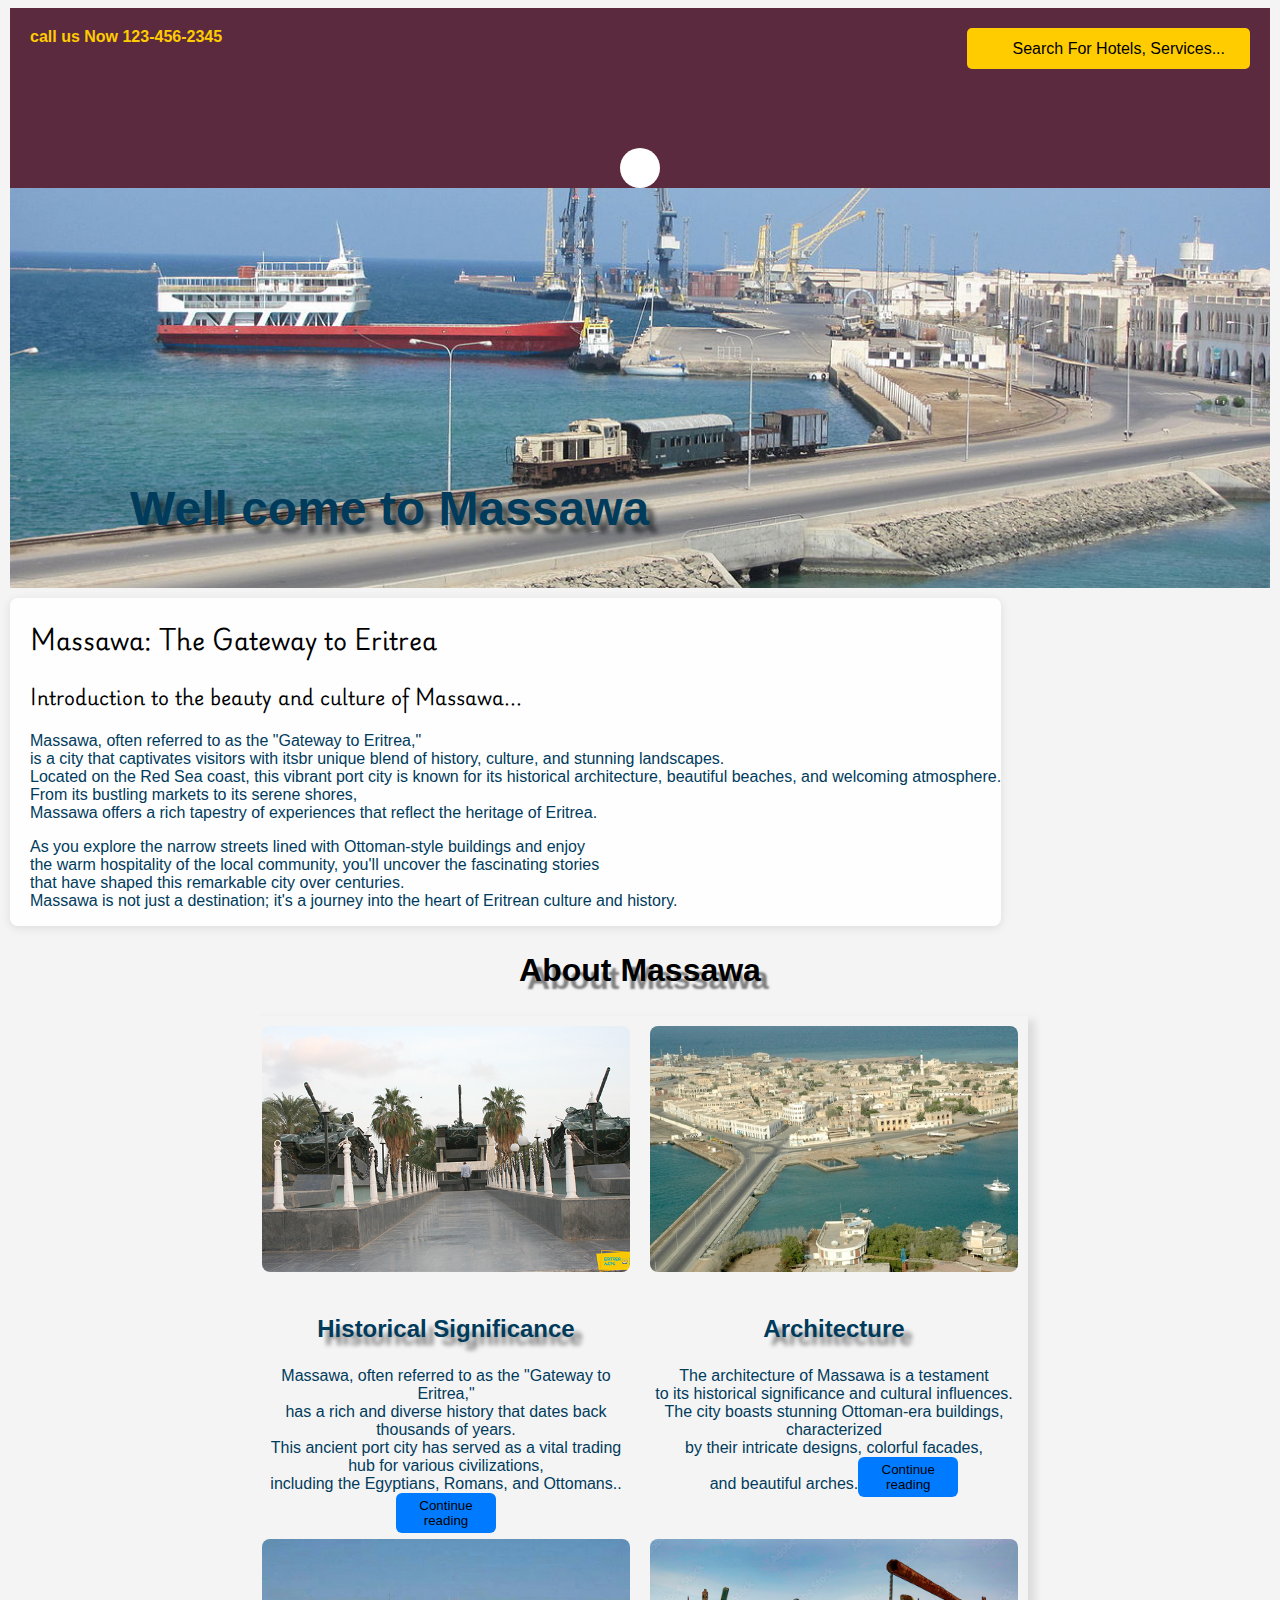
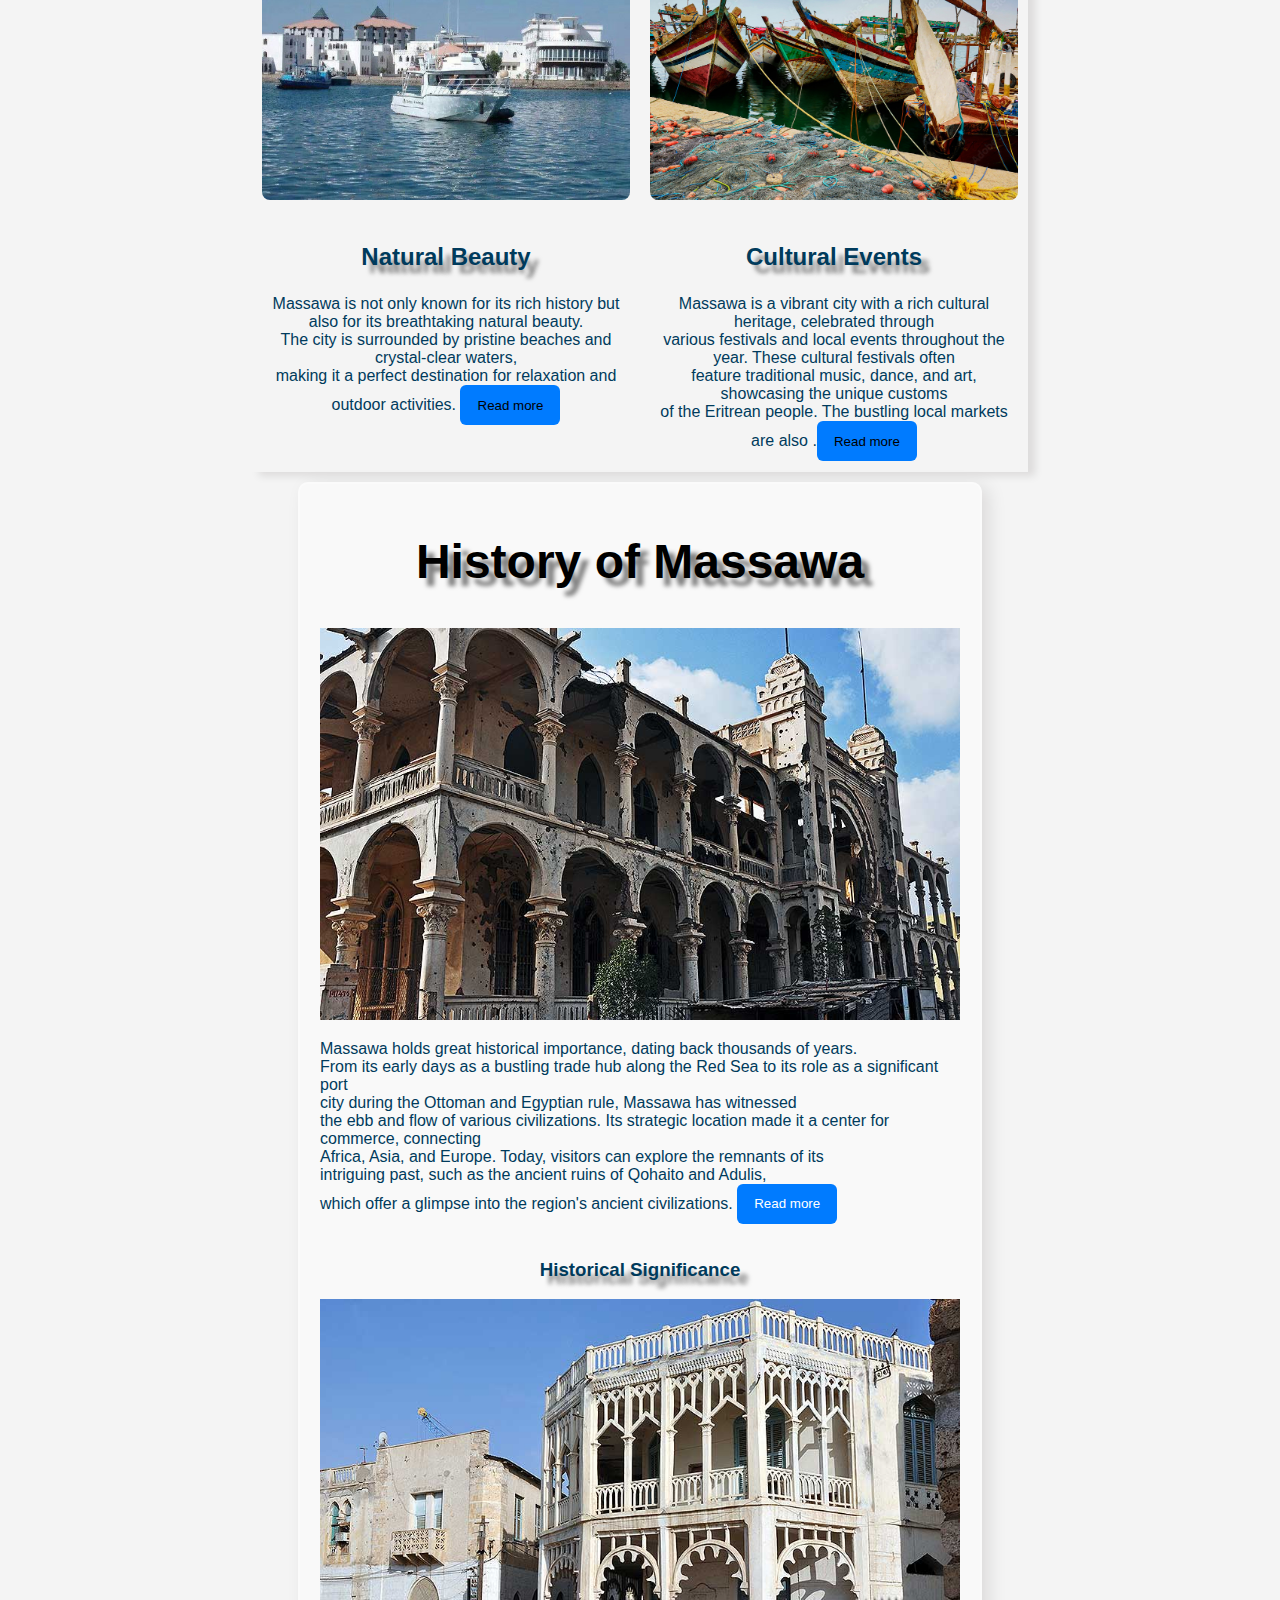
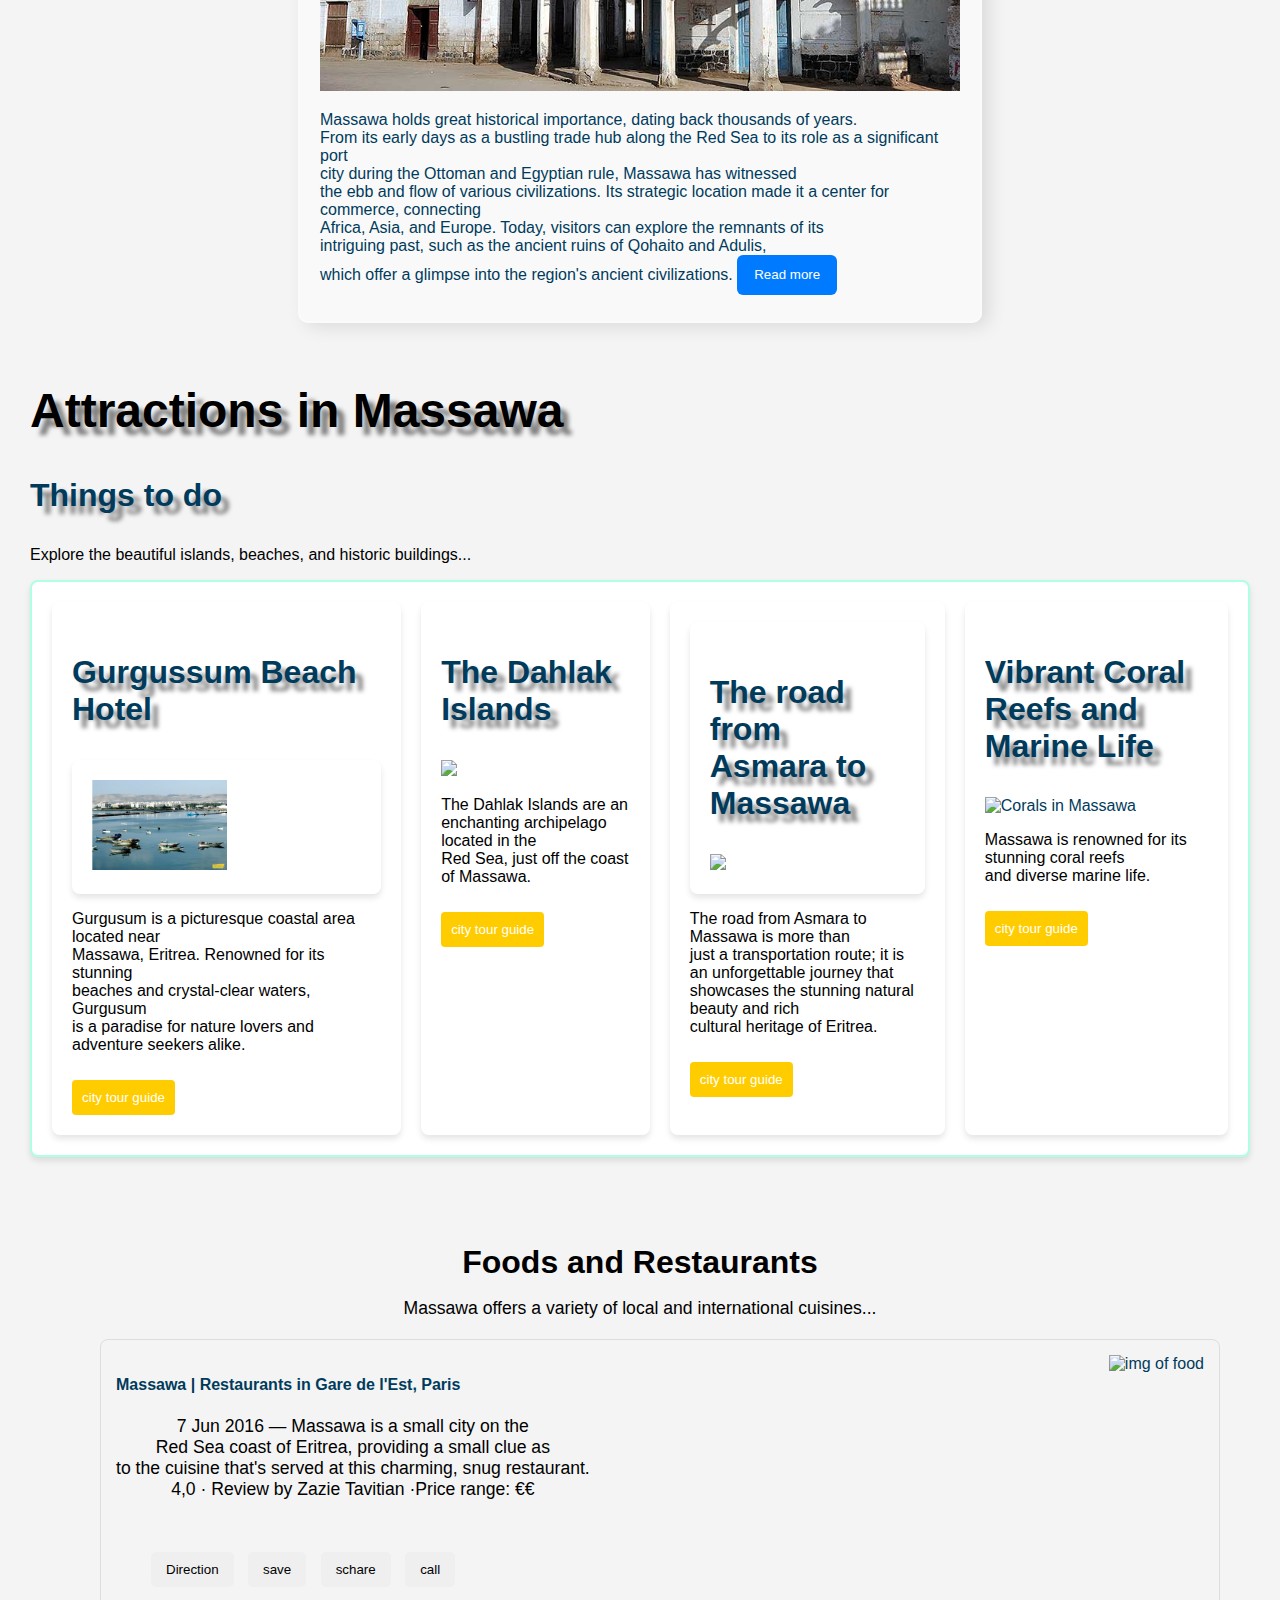
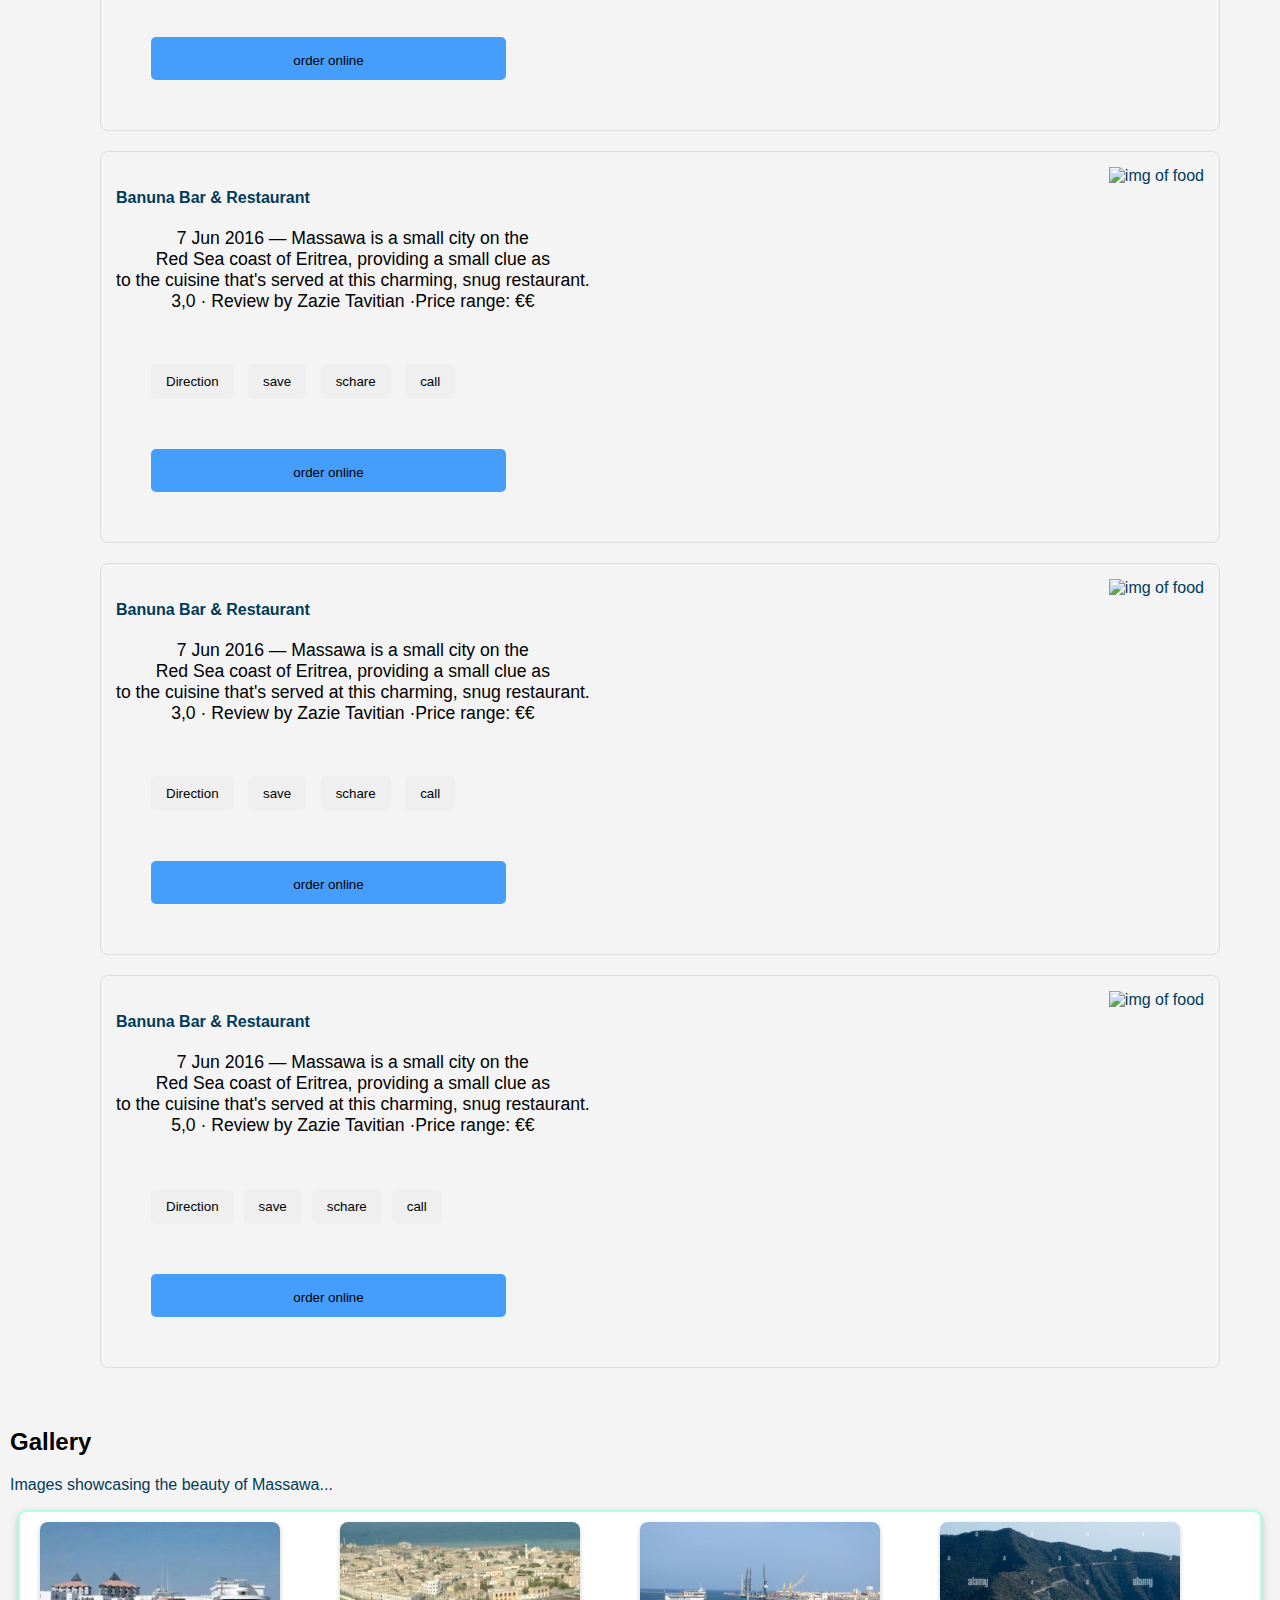
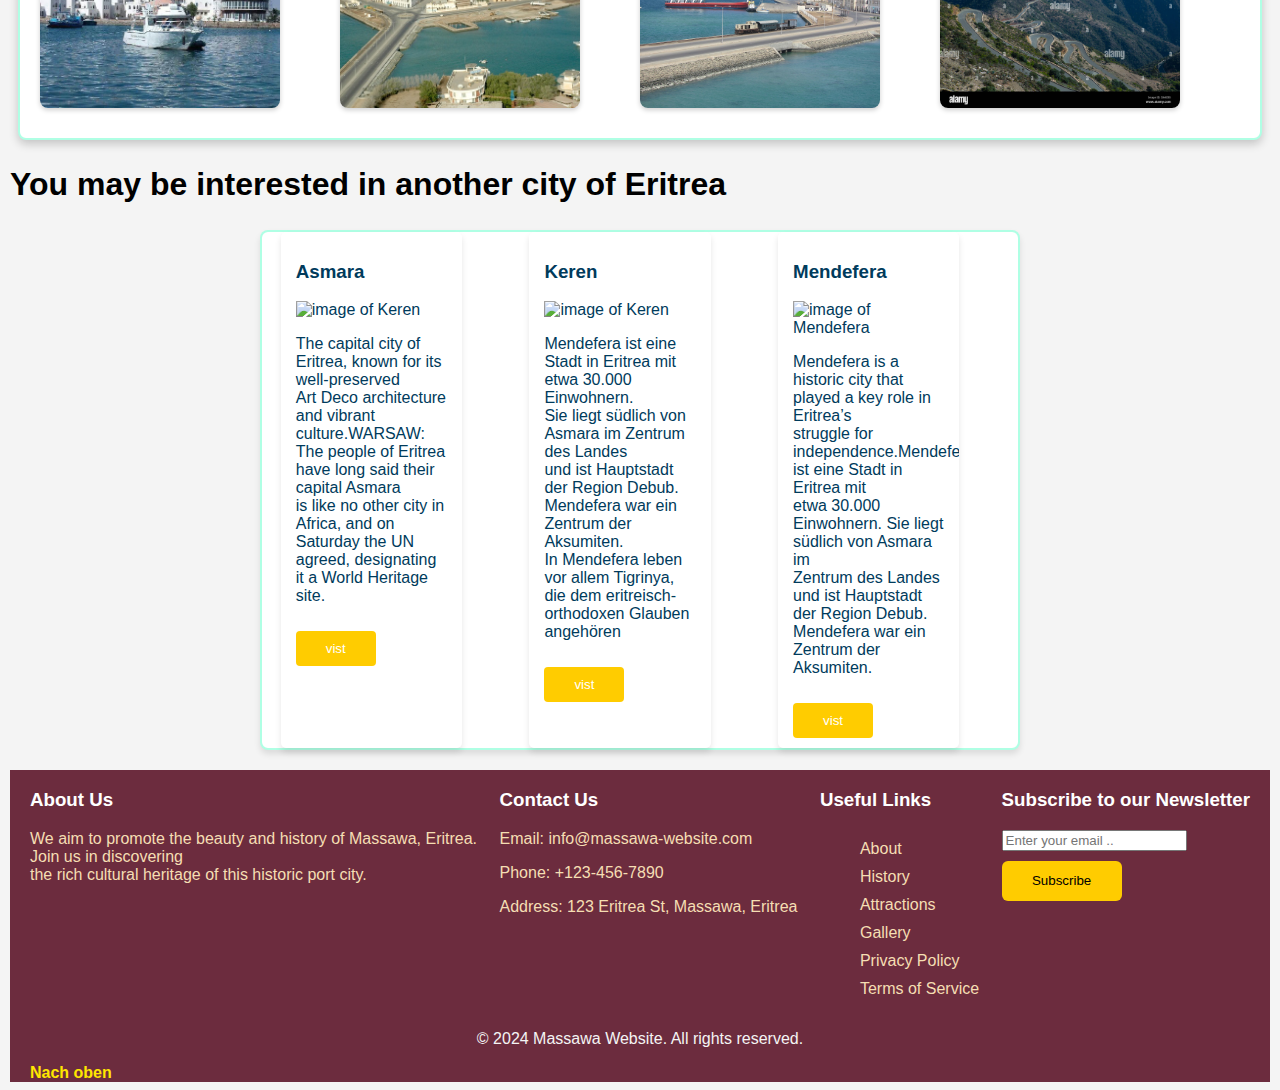
==== commit de8a0a5e: "Feat:Media Query fix:improve same css style" ====
--- a/index.html
+++ b/index.html
@@ -43,7 +43,7 @@
         </div>
       </div>
       <div class="menu-container">
-        <div class="menu-button"> <button>Menü <i class="fa-solid fa-arrow-down"></i></button> </div>
+        <div class="menu-button"> <button><i class="fa-solid fa-arrow-down"></i></button> </div>
         <nav>
           <ul class="nav-list">
             <li><a href="#home">HOME</a></li>
@@ -438,9 +438,17 @@
         </ul>
       </section>
 
-      <section id="gallery">
+      <section id="gallery" class="galary-part">
+        
         <h2>Gallery</h2>
         <p>Images showcasing the beauty of Massawa...</p>
+        <div class="image-container">
+          <img src="./images/shabait054976059476 (1).jpg" alt="img of massawa">
+          <img src="./images/Page7_3.jpg" alt="">
+          <img src="./images/1280px-Massawa_harbour.jpeg" alt="">
+          <img src="./images/asmara-massawa-road-massawa-eritrea-DA4CB5.jpg" alt="">
+          <i class="fa-solid fa-arrow-right"></i>
+        </div>
       </section>
       <section class="cities-section">
         <h2>You may be interested in another city of Eritrea</h2>
@@ -499,6 +507,7 @@
             </p>
             <button>vist</button>
           </div>
+          <i class="fa-solid fa-arrow-right"></i>
         </div>
       </section>
     </main>
@@ -542,6 +551,8 @@
         <p>&copy; 2024 Massawa Website. All rights reserved.</p>
         
       </div>
+      <nav><a href="#top">Nach oben</a></nav>
+      
     </footer>
   </body>
 </html>
--- a/style.css
+++ b/style.css
@@ -100,13 +100,14 @@
       justify-content: center;
       button {
         display: flex;
-        flex-direction: column;
-        background-color: #ffcc00;
-        height: 30px;
-        width: 60px;
+        align-items: center;
+        justify-content: center;
+        background-color: white;
+        height: 40px;
+        width: 40px;
         cursor: pointer;
         border: none;
-        border-radius: 8px;
+        border-radius: 50px;
         &:hover {
           background-color: #f5de5e;
         }
@@ -115,6 +116,9 @@
   }
   .menu-container:hover nav {
     display: block;
+  }
+  .menu-container:hover button {
+    display: none;
   }
 }
 
@@ -169,21 +173,19 @@
       font-size: 2rem;
       color: black;
       text-align: center;
-      text-shadow: 8px 8px 4px rgba(12, 11, 11, 0.5);
-    }
-
+      text-shadow: 8px 8px 2px rgba(12, 11, 11, 0.5);
+    }
     .grid-cotainer-about {
-      background-color: #ffffff6c;
       box-shadow: 7px 4px 8px rgba(24, 8, 8, 0.1);
       display: grid;
       grid-template-columns: repeat(2, 1fr);
       grid-template-rows: repeat(2, auto);
-
       gap: 20px;
       width: 60%;
       margin: 0 auto;
+      padding: 10px 10px;
       div {
-        border: #ffffff6c 2px solid;
+        
         text-align: center;
         border-radius: 8px;
       }
@@ -257,14 +259,16 @@
   }
   .attraction-part {
     padding: 20px;
-    background-color: #f4f4f4;
+
     .things-to-do-div {
       display: flex;
       gap: 20px;
       justify-content: space-between;
+      border: 2px solid #00ffaa50;
     }
     img {
       width: 50%;
+      object-fit: cover;
     }
     p {
       color: black;
@@ -371,6 +375,38 @@
       }
     }
   }
+  .galary-part {
+    h2 {
+      color: black;
+      font-weight: 2rem;
+    }
+    .image-container {
+      display: flex;
+      flex-wrap: wrap;
+      justify-content: space-between;
+      margin: 0 auto;
+      max-width: 1200px;
+      border: 2px solid #00ffaa50;
+      border-radius: 8px;
+      background-color: #fff;
+      box-shadow: 0 4px 10px rgba(0, 0, 0, 0.2);
+      padding: 10px 20px;
+      img {
+        width: 20%;
+        object-fit: cover;
+        margin-bottom: 20px;
+        border-radius: 8px;
+        box-shadow: 0 2px 5px rgba(0, 0, 0, 0.2);
+      }
+      i {
+        margin-top: 100px;
+        &:hover {
+          color: #ffcc00;
+        }
+      }
+    }
+  }
+
   .cities-section {
     h2 {
       font-size: 2rem;
@@ -379,24 +415,39 @@
 
     .city-cards-container {
       display: flex;
+      flex-wrap: wrap;
       gap: 30px;
-      align-items: center;
+      border: 2px solid #00ffaa50;
+
       width: 60%;
       margin: 0 auto;
       background-color: #fff;
       box-shadow: 0 4px 6px rgba(0, 0, 0, 0.1);
       border-radius: 8px;
+
       img {
         width: 60%;
         object-fit: cover;
       }
-      div {margin: 0 auto;
+      i {
+        margin-top: 250px;
+        padding-right: 10px;
+        &:hover {
+          color: #ffcc00;
+        }
+      }
+      div {
+        margin: 0 auto;
         background-color: #ffffff;
         box-shadow: 0 4px 6px rgba(0, 0, 0, 0.1);
         padding: 10px 15px;
         border-radius: 5px;
+        overflow: hidden;
         width: 20%;
-        height: 60%;
+
+        &:hover {
+          transform: translateZ(10px);
+        }
       }
 
       button {
@@ -419,10 +470,14 @@
   display: flex;
   flex-direction: column;
   background-color: #6c2c3e;
-  padding-left: 40px;
+  padding-left: 20px;
+  padding-right: 20px;
   color: wheat;
   margin-top: 20px;
   .footer-container {
+    display: flex;
+    justify-content: space-between;
+
     display: flex;
     gap: 20px;
   }
@@ -459,23 +514,39 @@
     border: none;
     border-radius: 6px;
   }
+  nav {
+    margin-right: 0;
+    width: 100%;
+
+    a {
+      text-decoration: none;
+      color: #ffe600;
+      font-weight: bold;
+      &:hover {
+        color: #0056b3;
+      }
+    }
+  }
 }
 
 @media (max-width: 768px) {
-  .nav-list {
-    display: flex;
+  main {
+    .nav-list {
+      flex-wrap: wrap;
+    }
+    .things-to-do-div {
+      flex-direction: column;
+    }
+    .about-part {
+      .grid-cotainer-about {
+        display: grid;
+        grid-template-columns: 1fr;
+        grid-template-rows: auto;
+      }
+    }
+  }
+
+  .footer-container {
     flex-direction: column;
-    flex-wrap: wrap;
-  }
-
-  .grid-container-about {
-    display: grid;
-    grid-template-columns: 1fr;
-    width: 90%;
-  }
-
-  footer {
-    display: flex;
-    flex-direction: column;
   }
 }
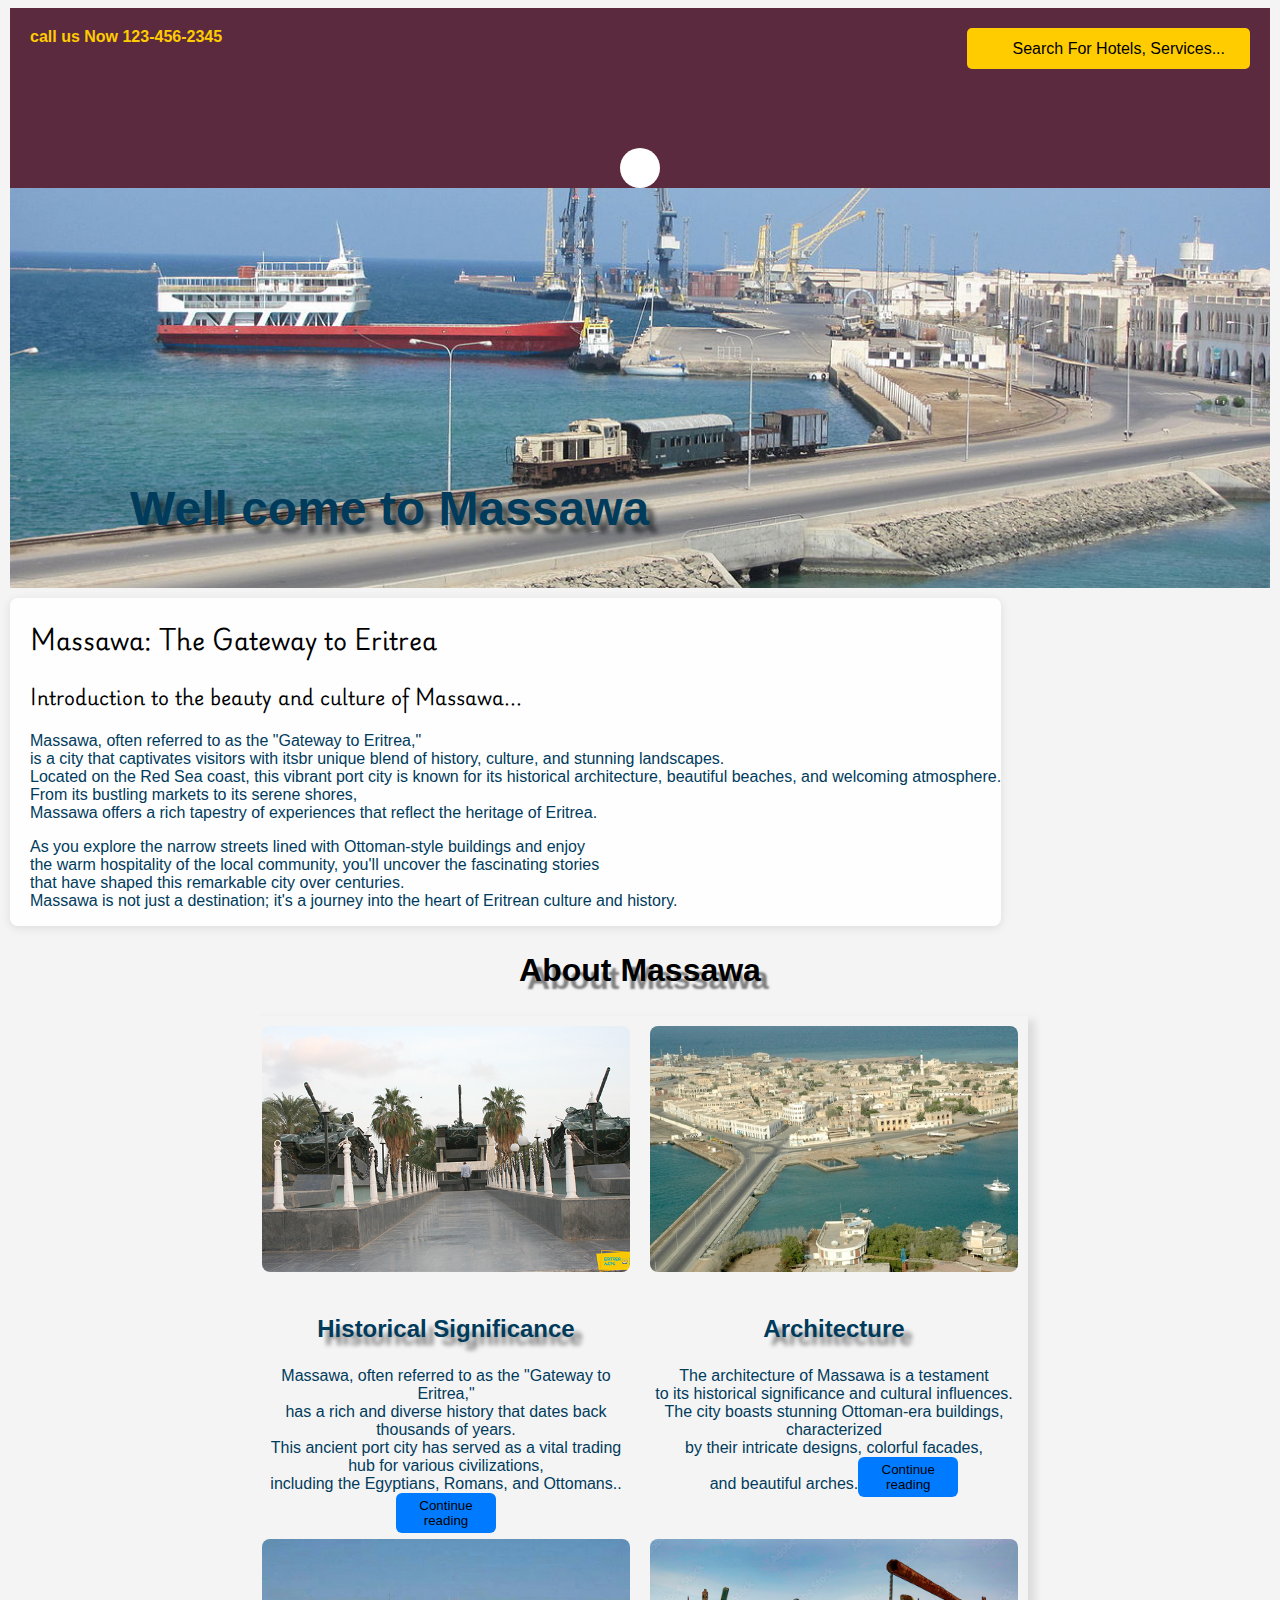
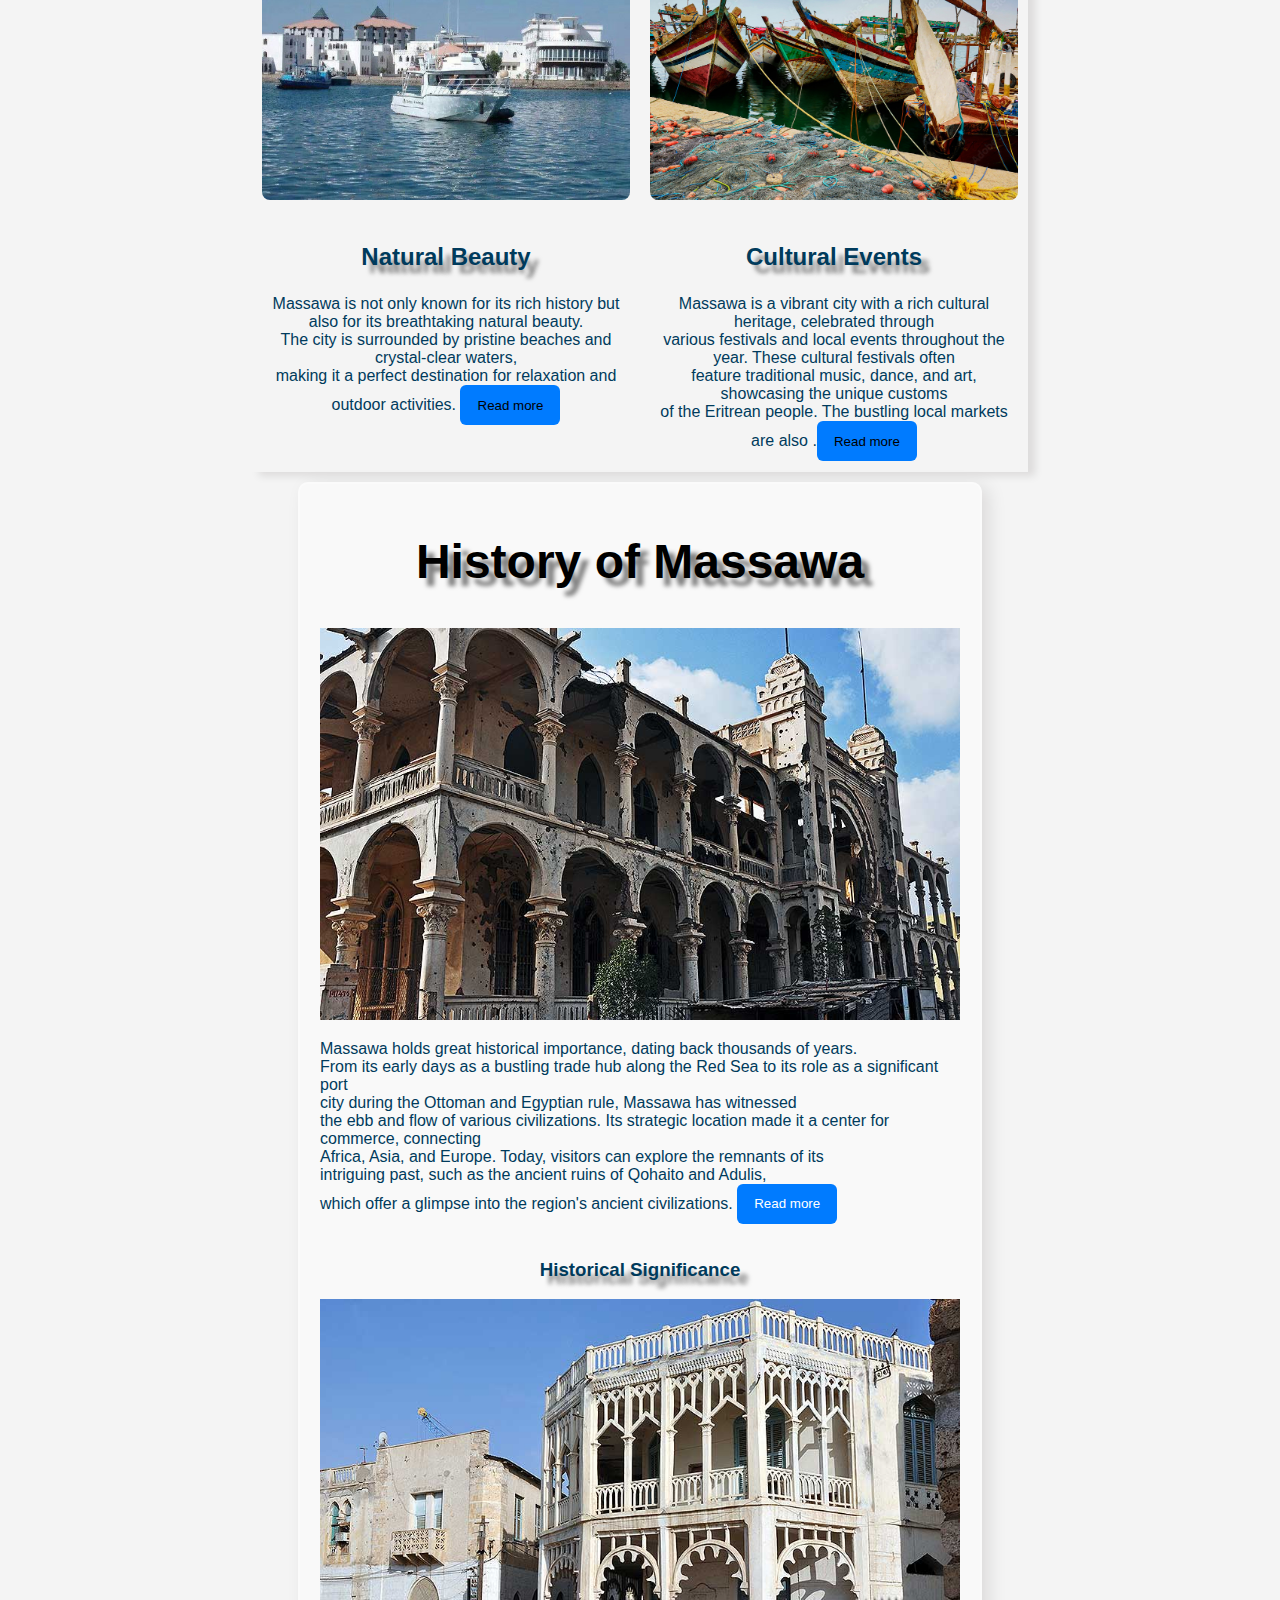
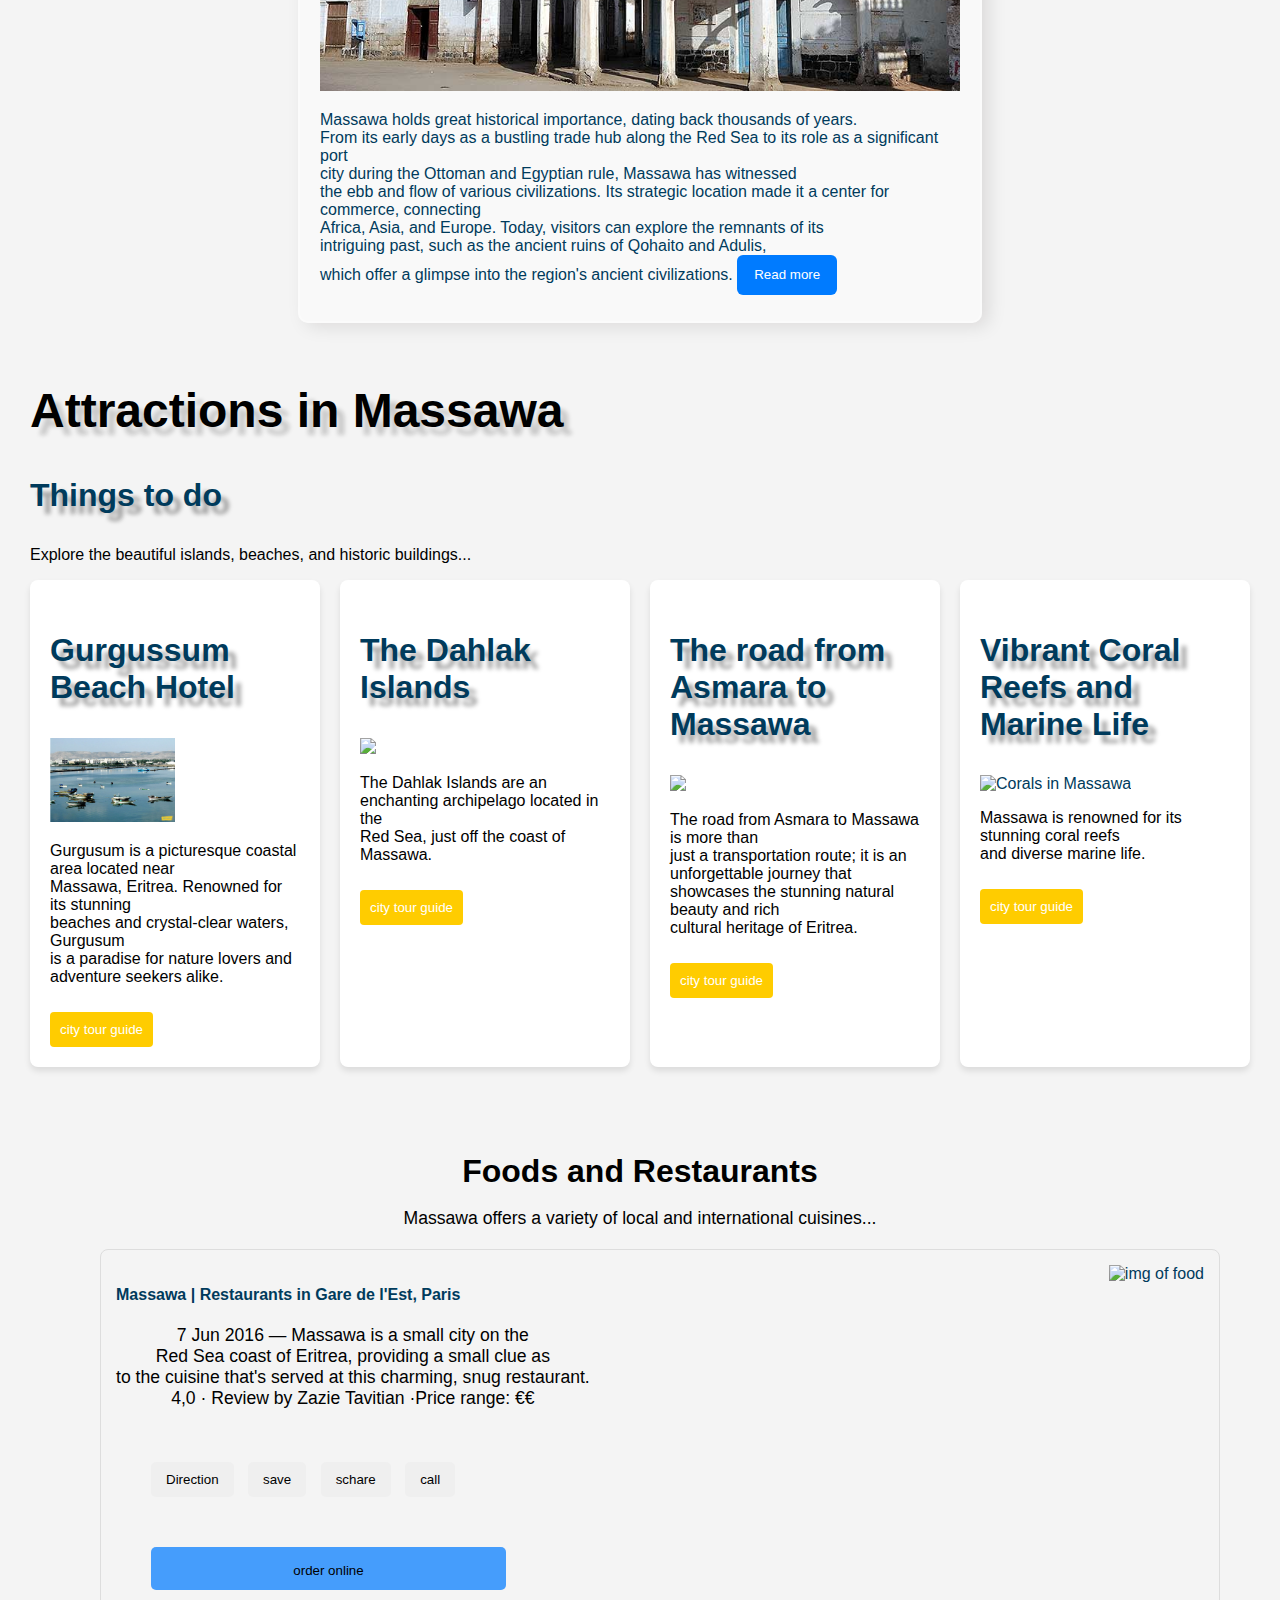
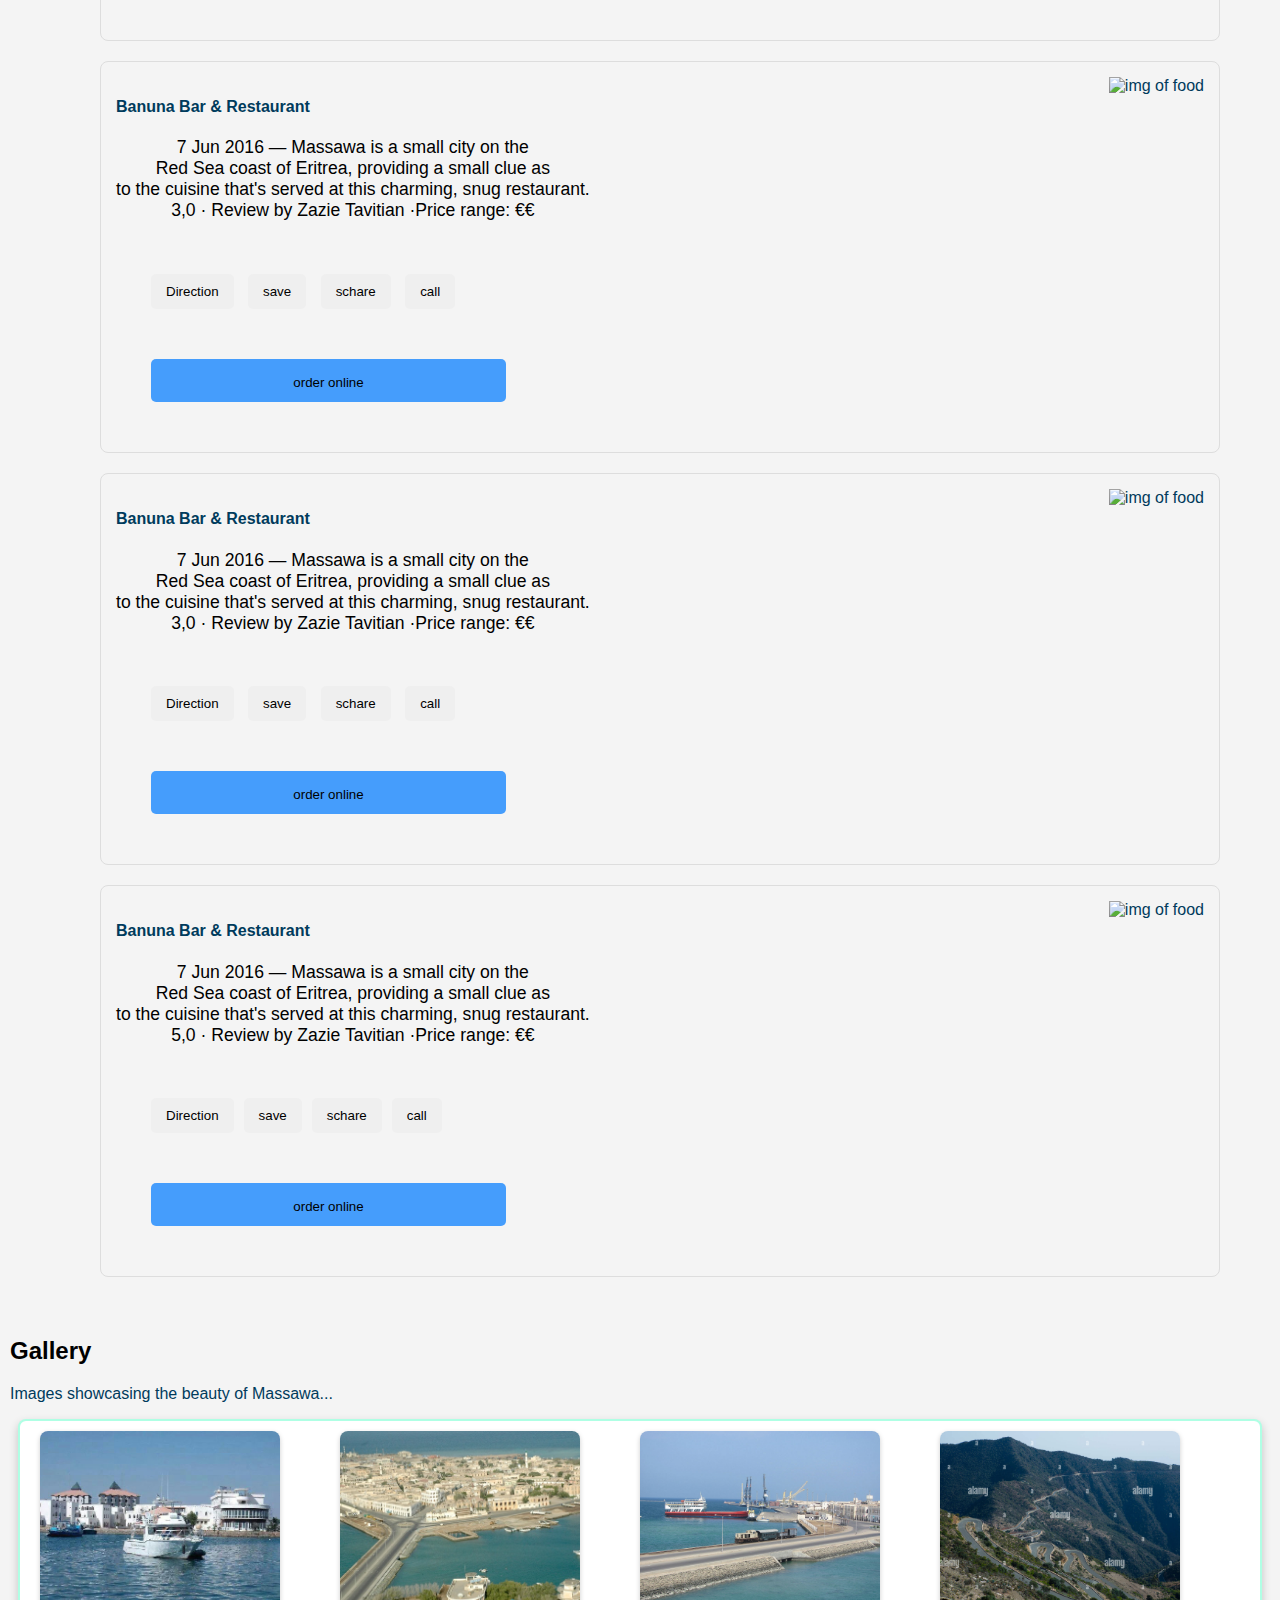
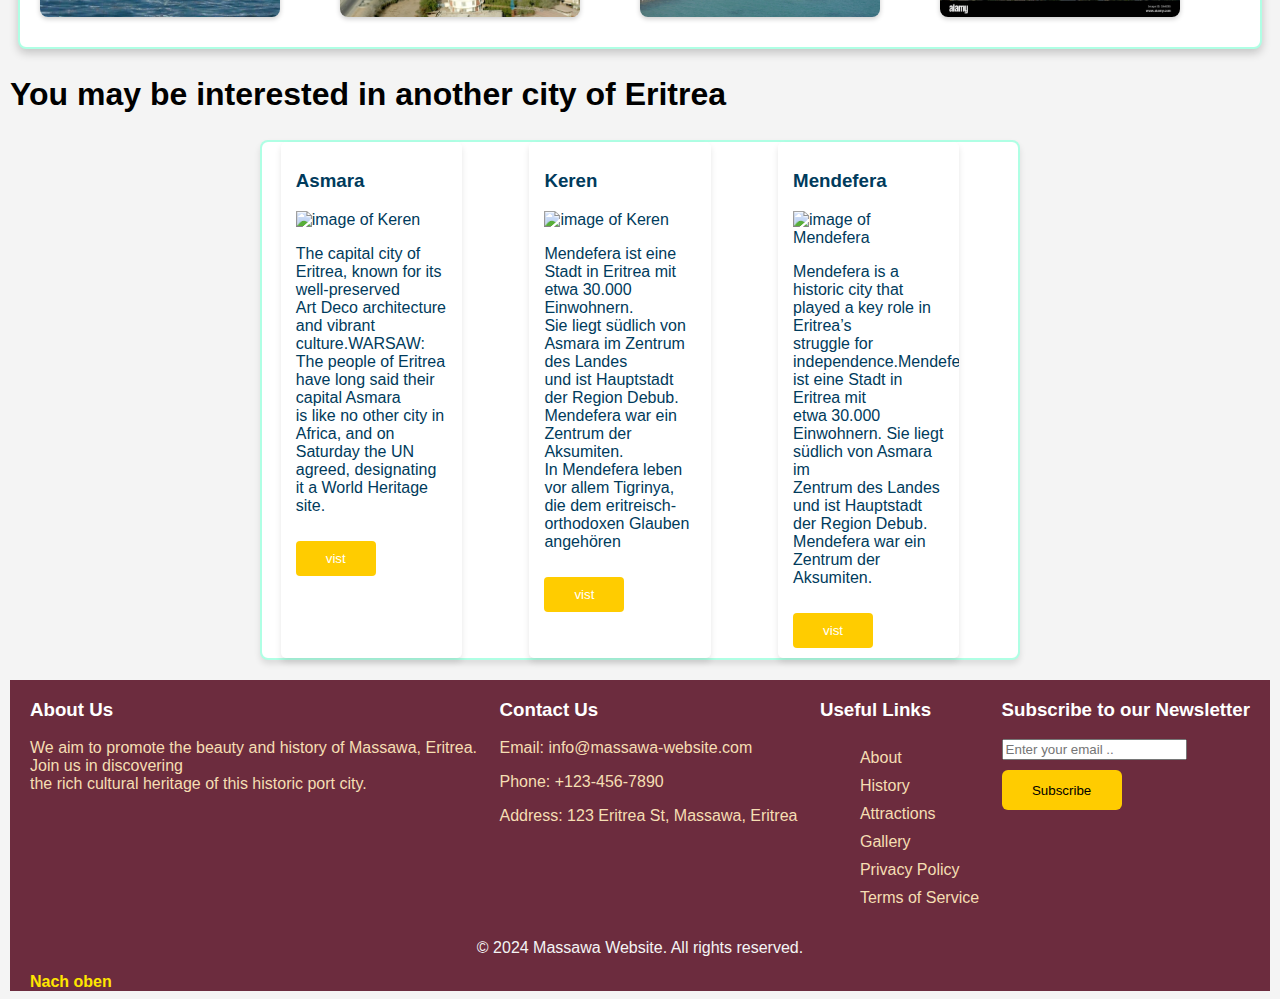
==== commit b9213211: "fix:style css on About section" ====
--- a/index.html
+++ b/index.html
@@ -51,7 +51,7 @@
             <li><a href="#history">History</a></li>
             <li><a href="#attractions">Attractions</a></li>
             <li><a href="#Restorants">Foods and Restaurants</a></li>
-            <li><a href="#Gallery"></a></li>
+            <li><a href="#Gallery">Gallery</a></li>
           </ul>
         </nav>
         </div>
@@ -206,12 +206,12 @@
         <h3>Things to do</h3>
         <p>Explore the beautiful islands, beaches, and historic buildings...</p>
 
-        <div class="things-to-do-div">
-          <div>
+        <section class="things-to-do">
+          <div >
             <h3>Gurgussum Beach Hotel</h3>
-            <div>
+     
               <img src="./images/shabait7436098567.jpg" alt="img of massawa" />
-            </div>
+            
             <p>
               Gurgusum is a picturesque coastal area located near <br />
               Massawa, Eritrea. Renowned for its stunning <br />
@@ -234,12 +234,12 @@
             <button>city tour guide</button>
           </div>
           <div>
-            <div>
+           
               <h3>The road from Asmara to Massawa</h3>
               <img
                 src="https://c8.alamy.com/compde/da4cb5/asmara-massawa-road-massawa-eritrea-da4cb5.jpg"
               />
-            </div>
+           
             <p>
               The road from Asmara to Massawa is more than <br />
               just a transportation route; it is an unforgettable journey that
@@ -262,6 +262,7 @@
             <button>city tour guide</button>
           </div>
         </div>
+      </section> 
       </section>
 
       <section id="Restorants" class="Foods-restorant-part">
@@ -438,7 +439,7 @@
         </ul>
       </section>
 
-      <section id="gallery" class="galary-part">
+      <section id="Gallery" class="galary-part">
         
         <h2>Gallery</h2>
         <p>Images showcasing the beauty of Massawa...</p>
--- a/style.css
+++ b/style.css
@@ -260,11 +260,12 @@
   .attraction-part {
     padding: 20px;
 
-    .things-to-do-div {
+    .things-to-do {
       display: flex;
       gap: 20px;
       justify-content: space-between;
-      border: 2px solid #00ffaa50;
+   
+      width: 100%;
     }
     img {
       width: 50%;
@@ -278,6 +279,8 @@
       padding: 20px;
       box-shadow: 0 4px 6px rgba(0, 0, 0, 0.1);
       border-radius: 8px;
+      width: 23%;
+      &:hover{transform: scale(.9);}
     }
     button {
       margin-top: 10px;
@@ -295,12 +298,12 @@
     h2 {
       color: black;
       font-size: 3rem;
-      text-shadow: 8px 8px 4px rgba(12, 11, 11, 0.5);
+      text-shadow: 8px 8px 4px rgba(12, 11, 11, 0.178);
     }
     h3 {
       font-size: 2rem;
       color: #003b5c;
-      text-shadow: 8px 8px 4px rgba(12, 11, 11, 0.5);
+      text-shadow: 8px 8px 4px rgba(12, 11, 11, 0.37);
     }
   }
 
@@ -328,6 +331,7 @@
         margin: 20px 30px;
         border: 1px solid #ddd;
         border-radius: 8px;
+   
         img {
           width: 20%;
           object-fit: cover;
@@ -397,6 +401,7 @@
         margin-bottom: 20px;
         border-radius: 8px;
         box-shadow: 0 2px 5px rgba(0, 0, 0, 0.2);
+        &:hover{transform: scale(1.1);}
       }
       i {
         margin-top: 100px;
@@ -424,6 +429,7 @@
       background-color: #fff;
       box-shadow: 0 4px 6px rgba(0, 0, 0, 0.1);
       border-radius: 8px;
+    
 
       img {
         width: 60%;
@@ -444,10 +450,7 @@
         border-radius: 5px;
         overflow: hidden;
         width: 20%;
-
-        &:hover {
-          transform: translateZ(10px);
-        }
+        &:hover{transform: scale(1.1);}
       }
 
       button {
@@ -530,10 +533,9 @@
 }
 
 @media (max-width: 768px) {
+  
   main {
-    .nav-list {
-      flex-wrap: wrap;
-    }
+   
     .things-to-do-div {
       flex-direction: column;
     }
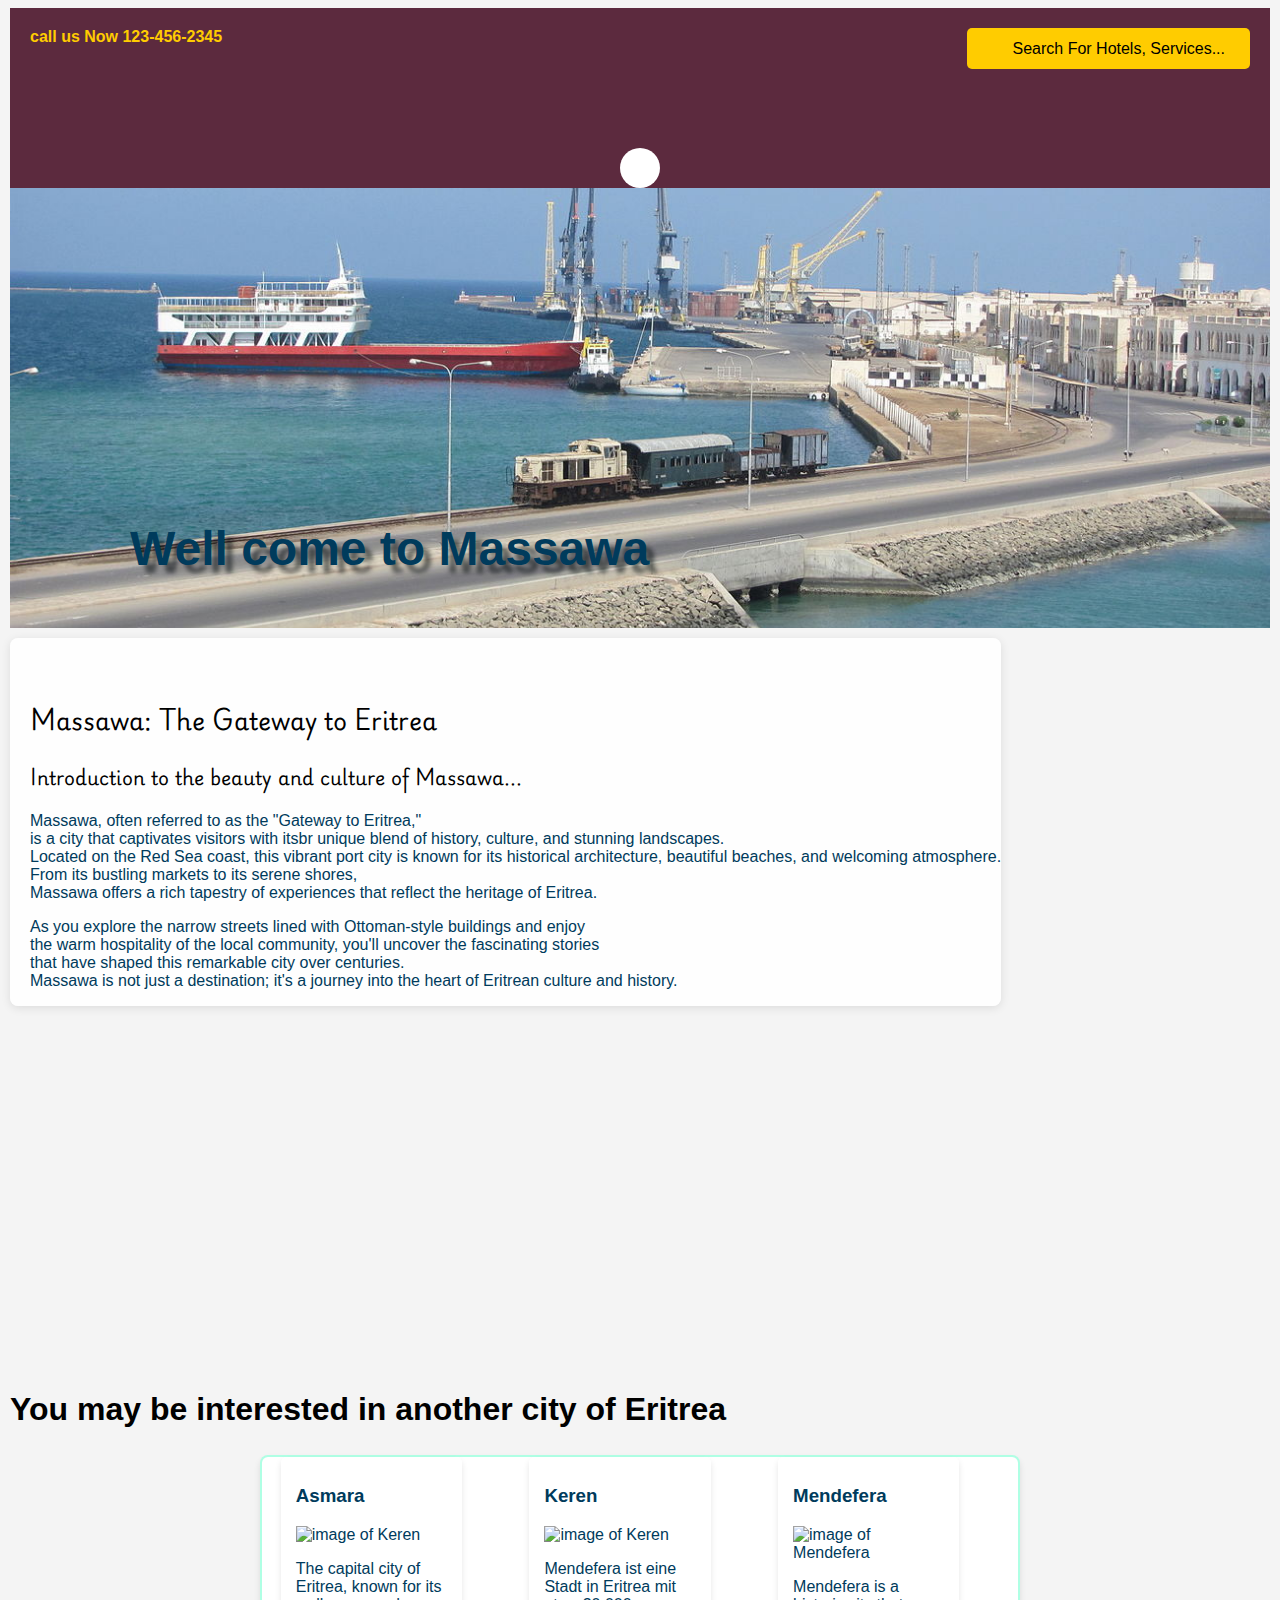
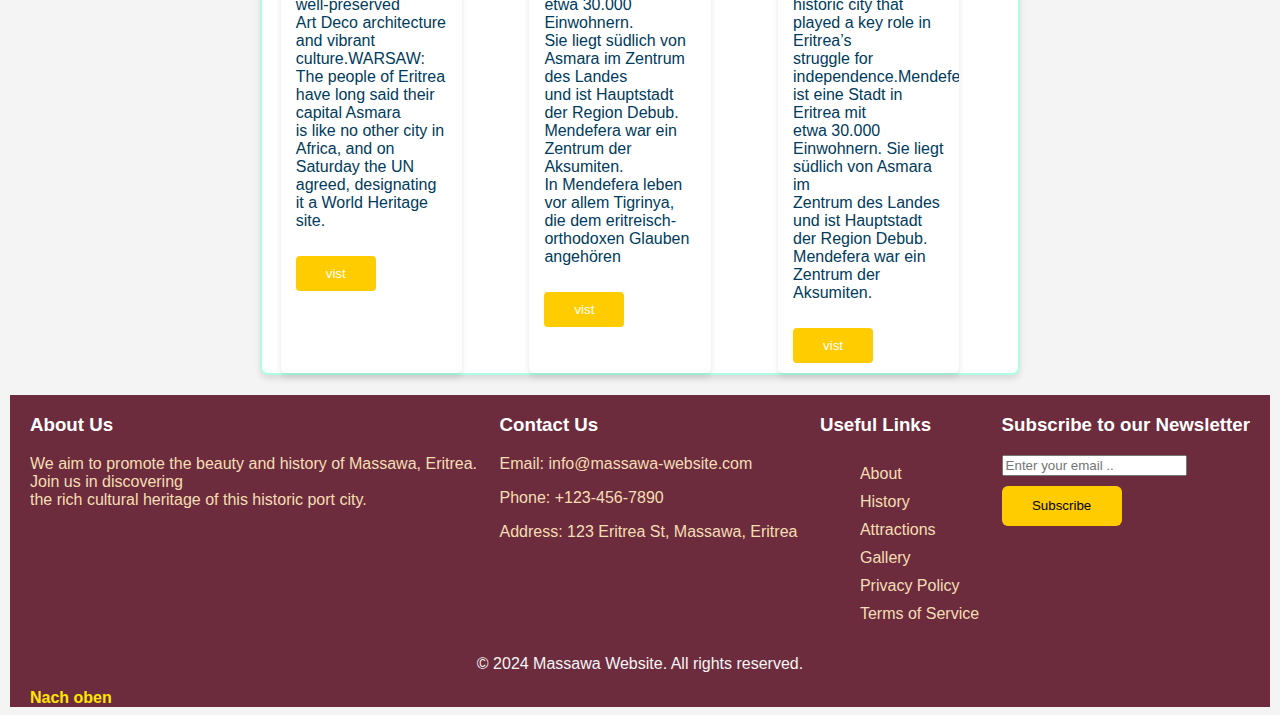
==== commit 9926ad23: "fix: REadme file" ====
--- a/index.html
+++ b/index.html
@@ -43,27 +43,25 @@
         </div>
       </div>
       <div class="menu-container">
-        <div class="menu-button"> <button><i class="fa-solid fa-arrow-down"></i></button> </div>
+        <div class="menu-button">
+          <button><i class="fa-solid fa-arrow-down"></i></button>
+        </div>
         <nav>
           <ul class="nav-list">
-            <li><a href="#home">HOME</a></li>
-            <li><a href="#about">About</a></li>
-            <li><a href="#history">History</a></li>
-            <li><a href="#attractions">Attractions</a></li>
-            <li><a href="#Restorants">Foods and Restaurants</a></li>
-            <li><a href="#Gallery">Gallery</a></li>
+            <li><a href="index.html">HOME</a></li>
+            <li><a href="About.html">About</a></li>
+            <li><a href="History.html">History</a></li>
+            <li><a href="Attraction.html">Attractions</a></li>
+            <li><a href="Restorants.html">Foods and Restaurants</a></li>
+            <li><a href="Gallarey.html">Gallery</a></li>
           </ul>
         </nav>
-        </div>
-   
+      </div>
     </header>
     <main>
       <section id="home" class="home-part">
-      
-
         <div class="home-img">
           <h1>Well come to Massawa</h1>
-       
         </div>
         <div class="home-intro-text">
           <h2>Massawa: The Gateway to Eritrea</h2>
@@ -89,372 +87,33 @@
             Eritrean culture and history.
           </p>
         </div>
+        <div>
+          <iframe
+            width="560"
+            height="315"
+            src="https://www.youtube.com/embed/wKQKCi9fxpI?si=ogsueEj0ZAv8nGi7"
+            title="YouTube video player"
+            frameborder="0"
+            allow="accelerometer; autoplay; clipboard-write; encrypted-media; gyroscope; picture-in-picture; web-share"
+            referrerpolicy="strict-origin-when-cross-origin"
+            allowfullscreen
+          ></iframe>
+          <iframe
+            width="560"
+            height="315"
+            src="https://www.youtube.com/embed/rlruTqYc0pk?si=rxCcQNSmVe1icuMD"
+            title="YouTube video player"
+            frameborder="0"
+            allow="accelerometer; autoplay; clipboard-write; encrypted-media; gyroscope; picture-in-picture; web-share"
+            referrerpolicy="strict-origin-when-cross-origin"
+            allowfullscreen
+          ></iframe>
+        </div>
       </section>
-      <section id="about" class="about-part">
-        <h2>About Massawa</h2>
-        <div class="grid-cotainer-about">
-          <div>
-            <img src="./images/uiku.jpg" alt="img of massawa" />
-            <h3>Historical Significance</h3>
-            <p>
-              Massawa, often referred to as the "Gateway to Eritrea,"<br />
-              has a rich and diverse history that dates back thousands of years.
-              <br />
-              This ancient port city has served as a vital trading hub for
-              various civilizations, <br />
-              including the Egyptians, Romans, and Ottomans..<button>
-                Continue reading <i class="fa-solid fa-arrow-right"></i>
-              </button>
-            </p>
-          </div>
-
-          <div>
-            <img src="./images/Page7_3.jpg" alt="img of massawa" />
-            <h3>Architecture</h3>
-            <p>
-              The architecture of Massawa is a testament <br />
-              to its historical significance and cultural influences. <br />
-              The city boasts stunning Ottoman-era buildings, characterized
-              <br />
-              by their intricate designs, colorful facades, <br />
-              and beautiful arches.<button>
-                Continue reading <i class="fa-solid fa-arrow-right"></i>
-              </button>
-            </p>
-          </div>
-
-          <div>
-            <img
-              src="./images/shabait054976059476 (1).jpg"
-              alt="img of massawa"
-            />
-            <h3>Natural Beauty</h3>
-            <p>
-              Massawa is not only known for its rich history but also for its
-              breathtaking natural beauty. <br />The city is surrounded by
-              pristine beaches and crystal-clear waters, <br />
-              making it a perfect destination for relaxation and outdoor
-              activities.
-              <button>Read more <i class="fa-solid fa-arrow-right"></i></button>
-            </p>
-          </div>
-
-          <div>
-            <img
-              src="./images/1000_F_303882345_ZQW4irxw17diUPyu8HKPbyZk9bYiVTfv.jpg"
-              alt="img of massawa"
-            />
-            <h3>Cultural Events</h3>
-            <p>
-              Massawa is a vibrant city with a rich cultural heritage,
-              celebrated through <br />various festivals and local events
-              throughout the year. These cultural festivals often <br />feature
-              traditional music, dance, and art, showcasing the unique customs
-              <br />of the Eritrean people. The bustling local markets are also
-              .<button>
-                Read more <i class="fa-solid fa-arrow-right"></i>
-              </button>
-            </p>
-          </div>
-        </div>
-      </section>
-
-      <section id="history" class="history-part">
-        <h2>History of Massawa</h2>
-
-        <div><img src="./images/massawa-eritrea-1.jpg" alt="" /></div>
-        <p>
-          Massawa holds great historical importance, dating back thousands of
-          years. <br />
-          From its early days as a bustling trade hub along the Red Sea to its
-          role as a significant port <br />
-          city during the Ottoman and Egyptian rule, Massawa has witnessed
-          <br />
-          the ebb and flow of various civilizations. Its strategic location made
-          it a center for commerce, connecting <br />
-          Africa, Asia, and Europe. Today, visitors can explore the remnants of
-          its <br />
-          intriguing past, such as the ancient ruins of Qohaito and Adulis,
-          <br />
-          which offer a glimpse into the region's ancient civilizations.
-          <button>Read more <i class="fa-solid fa-arrow-right"></i></button>
-        </p>
-
-        <h3>Historical Significance</h3>
-        <div><img src="./images/news_502.jpg" alt="" /></div>
-
-        <p>
-          Massawa holds great historical importance, dating back thousands of
-          years. <br />
-          From its early days as a bustling trade hub along the Red Sea to its
-          role as a significant port <br />
-          city during the Ottoman and Egyptian rule, Massawa has witnessed
-          <br />
-          the ebb and flow of various civilizations. Its strategic location made
-          it a center for commerce, connecting <br />
-          Africa, Asia, and Europe. Today, visitors can explore the remnants of
-          its <br />
-          intriguing past, such as the ancient ruins of Qohaito and Adulis,
-          <br />
-          which offer a glimpse into the region's ancient civilizations.
-          <button>Read more <i class="fa-solid fa-arrow-right"></i></button>
-        </p>
-      </section>
-
-      <section id="attractions" class="attraction-part">
-        <h2>Attractions in Massawa</h2>
-        <h3>Things to do</h3>
-        <p>Explore the beautiful islands, beaches, and historic buildings...</p>
-
-        <section class="things-to-do">
-          <div >
-            <h3>Gurgussum Beach Hotel</h3>
-     
-              <img src="./images/shabait7436098567.jpg" alt="img of massawa" />
-            
-            <p>
-              Gurgusum is a picturesque coastal area located near <br />
-              Massawa, Eritrea. Renowned for its stunning <br />
-              beaches and crystal-clear waters, Gurgusum <br />is a paradise for
-              nature lovers and adventure seekers alike.
-            </p>
-            <button>city tour guide</button>
-          </div>
-
-          <div>
-            <h3>The Dahlak Islands</h3>
-            <img
-              src="https://media.istockphoto.com/id/178551085/de/foto/dahlak-inseln.jpg?s=2048x2048&w=is&k=20&c=R79izjn-FdDYQQqOlVv2rKs5XBRO5KUqBClQUvlbDeA="
-            />
-            <p>
-              The Dahlak Islands are an enchanting archipelago located in the
-              <br />
-              Red Sea, just off the coast of Massawa.
-            </p>
-            <button>city tour guide</button>
-          </div>
-          <div>
-           
-              <h3>The road from Asmara to Massawa</h3>
-              <img
-                src="https://c8.alamy.com/compde/da4cb5/asmara-massawa-road-massawa-eritrea-da4cb5.jpg"
-              />
-           
-            <p>
-              The road from Asmara to Massawa is more than <br />
-              just a transportation route; it is an unforgettable journey that
-              <br />showcases the stunning natural beauty and rich
-              <br />cultural heritage of Eritrea.
-            </p>
-            <button>city tour guide</button>
-          </div>
-          <div>
-            <h3>Vibrant Coral Reefs and Marine Life</h3>
-            <img
-              src="https://c7.alamy.com/comp/J1RTDD/a-pair-of-red-sea-eritrean-butterflyfish-chaetodon-paucifasciatus-J1RTDD.jpg"
-              alt="Corals in Massawa"
-            />
-
-            <p>
-              Massawa is renowned for its stunning coral reefs <br />
-              and diverse marine life.
-            </p>
-            <button>city tour guide</button>
-          </div>
-        </div>
-      </section> 
-      </section>
-
-      <section id="Restorants" class="Foods-restorant-part">
-        <h2>Foods and Restaurants</h2>
-        <p>Massawa offers a variety of local and international cuisines...</p>
-        <ul>
-          <li>
-            <div>
-              <h4>Massawa | Restaurants in Gare de l'Est, Paris</h4>
-              <p>
-                7 Jun 2016 — Massawa is a small city on the <br />Red Sea coast
-                of Eritrea, providing a small clue as <br />to the cuisine
-                that's served at this charming, snug restaurant. <br />
-                4,0
-                <i class="fas fa-star"></i>
-                <i class="fas fa-star"></i>
-                <i class="fas fa-star"></i>
-                <i class="fas fa-star"></i>
-                <i class="far fa-star"></i>
-
-                · Review by Zazie Tavitian ·Price range: €€ <br />
-              </p>
-              <div class="button-contaner">
-                <div>
-                  <button>
-                    <i class="fa-solid fa-diamond-turn-right"></i>Direction
-                  </button>
-                  <button><i class="fa-solid fa-floppy-disk"></i>save</button>
-
-                  <button>
-                    <i class="fa-solid fa-share-from-square"></i>schare
-                  </button>
-                  <button><i class="fa-solid fa-phone"></i>call</button>
-                </div>
-                <div class="full-width-button">
-                  <button>
-                    <i class="fa-solid fa-utensils"></i> order online
-                  </button>
-                </div>
-              </div>
-            </div>
-            <div>
-              <img
-                src="https://media.timeout.com/images/103361953/750/422/image.webp"
-                alt="img of food"
-              />
-            </div>
-          </li>
-          <li>
-            <div>
-              <h4>Banuna Bar & Restaurant</h4>
-              <p>
-                7 Jun 2016 — Massawa is a small city on the <br />Red Sea coast
-                of Eritrea, providing a small clue as <br />to the cuisine
-                that's served at this charming, snug restaurant. <br />
-                3,0
-                <i class="fas fa-star"></i>
-                <i class="fas fa-star"></i>
-                <i class="fas fa-star"></i>
-                <i class="far fa-star"></i>
-                <i class="far fa-star"></i>
-
-                · Review by Zazie Tavitian ·Price range: €€ <br />
-              </p>
-              <div class="button-contaner">
-                <div>
-                  <button>
-                    <i class="fa-solid fa-diamond-turn-right"></i>Direction
-                  </button>
-                  <button><i class="fa-solid fa-floppy-disk"></i>save</button>
-
-                  <button>
-                    <i class="fa-solid fa-share-from-square"></i>schare
-                  </button>
-                  <button><i class="fa-solid fa-phone"></i>call</button>
-                </div>
-                <div class="full-width-button">
-                  <button>
-                    <i class="fa-solid fa-utensils"></i> order online
-                  </button>
-                </div>
-              </div>
-            </div>
-            <div>
-              <img
-                src="https://i2.wp.com/www.capetourism.com/wp-content/uploads/2023/08/Little-Ethiopia-.png?ssl=1"
-                alt="img of food"
-              />
-            </div>
-          </li>
-          <li>
-            <div>
-              <h4>Banuna Bar & Restaurant</h4>
-              <p>
-                7 Jun 2016 — Massawa is a small city on the <br />Red Sea coast
-                of Eritrea, providing a small clue as <br />to the cuisine
-                that's served at this charming, snug restaurant. <br />
-                3,0
-                <i class="fas fa-star"></i>
-                <i class="fas fa-star"></i>
-                <i class="fas fa-star"></i>
-                <i class="far fa-star"></i>
-                <i class="far fa-star"></i>
-                · Review by Zazie Tavitian ·Price range: €€ <br />
-              </p>
-              <div class="button-contaner">
-                <div>
-                  <button>
-                    <i class="fa-solid fa-diamond-turn-right"></i>Direction
-                  </button>
-                  <button><i class="fa-solid fa-floppy-disk"></i>save</button>
-
-                  <button>
-                    <i class="fa-solid fa-share-from-square"></i>schare
-                  </button>
-                  <button><i class="fa-solid fa-phone"></i>call</button>
-                </div>
-                <div class="full-width-button">
-                  <button>
-                    <i class="fa-solid fa-utensils"></i> order online
-                  </button>
-                </div>
-              </div>
-            </div>
-            <div>
-              <img
-                src="https://tb-static.uber.com/prod/image-proc/processed_images/0b6692adf55a8ec7923dbb1e60b63077/783282f6131ef2258e5bcd87c46aa87e.jpeg"
-                alt="img of food"
-              />
-            </div>
-          </li>
-          <li>
-            <div>
-              <h4>Banuna Bar & Restaurant</h4>
-              <p>
-                7 Jun 2016 — Massawa is a small city on the <br />Red Sea coast
-                of Eritrea, providing a small clue as <br />to the cuisine
-                that's served at this charming, snug restaurant. <br />
-                5,0
-
-                <i class="fas fa-star"></i>
-                <i class="fas fa-star"></i>
-                <i class="fas fa-star"></i>
-                <i class="fas fa-star"></i>
-                <i class="fas fa-star"></i>
-
-                · Review by Zazie Tavitian ·Price range: €€<br />
-              </p>
-              <div class="button-contaner">
-                <div>
-                  <button>
-                    <i class="fa-solid fa-diamond-turn-right"></i
-                    >Direction</button
-                  ><button><i class="fa-solid fa-floppy-disk"></i>save</button
-                  ><button>
-                    <i class="fa-solid fa-share-from-square"></i>schare</button
-                  ><button><i class="fa-solid fa-phone"></i>call</button>
-                </div>
-
-                <div class="full-width-button">
-                  <button>
-                    <i class="fa-solid fa-utensils"></i> order online
-                  </button>
-                </div>
-              </div>
-            </div>
-            <div>
-              <img
-                src="https://tb-static.uber.com/prod/image-proc/processed_images/125a9cc037809efd3d7b4220925f352e/fdf52d66534809b650058f41d517d74a.webp"
-                alt="img of food"
-              />
-            </div>
-          </li>
-        </ul>
-      </section>
-
-      <section id="Gallery" class="galary-part">
-        
-        <h2>Gallery</h2>
-        <p>Images showcasing the beauty of Massawa...</p>
-        <div class="image-container">
-          <img src="./images/shabait054976059476 (1).jpg" alt="img of massawa">
-          <img src="./images/Page7_3.jpg" alt="">
-          <img src="./images/1280px-Massawa_harbour.jpeg" alt="">
-          <img src="./images/asmara-massawa-road-massawa-eritrea-DA4CB5.jpg" alt="">
-          <i class="fa-solid fa-arrow-right"></i>
-        </div>
-      </section>
+
       <section class="cities-section">
         <h2>You may be interested in another city of Eritrea</h2>
         <div class="city-cards-container">
-          
           <div>
             <h3>Asmara</h3>
             <img
@@ -550,10 +209,8 @@
 
       <div class="footer-bottom">
         <p>&copy; 2024 Massawa Website. All rights reserved.</p>
-        
       </div>
       <nav><a href="#top">Nach oben</a></nav>
-      
     </footer>
   </body>
 </html>
--- a/style.css
+++ b/style.css
@@ -116,6 +116,7 @@
   }
   .menu-container:hover nav {
     display: block;
+    
   }
   .menu-container:hover button {
     display: none;
@@ -130,6 +131,7 @@
     display: flex;
     flex-direction: column;
     align-items: start;
+    div{padding-top: 40px;}
     .home-img {
       background-image: url(./images/1280px-Massawa_harbour.jpeg);
       height: 400px;
@@ -168,250 +170,10 @@
     }
   }
 
-  .about-part {
-    h2 {
-      font-size: 2rem;
-      color: black;
-      text-align: center;
-      text-shadow: 8px 8px 2px rgba(12, 11, 11, 0.5);
-    }
-    .grid-cotainer-about {
-      box-shadow: 7px 4px 8px rgba(24, 8, 8, 0.1);
-      display: grid;
-      grid-template-columns: repeat(2, 1fr);
-      grid-template-rows: repeat(2, auto);
-      gap: 20px;
-      width: 60%;
-      margin: 0 auto;
-      padding: 10px 10px;
-      div {
-        
-        text-align: center;
-        border-radius: 8px;
-      }
-      img {
-        width: 100%;
-        height: 50%;
-        object-fit: cover;
-        border-radius: 8px;
-        margin-bottom: 15px;
-      }
-      h3 {
-        font-size: 1.5rem;
-        color: #003b5c;
-        text-shadow: 8px 8px 4px rgba(12, 11, 11, 0.5);
-      }
-      button {
-        background-color: #007bff;
-        border: none;
-        border-radius: 6px;
-        width: 100px;
-        height: 40px;
-        cursor: pointer;
-        &:hover {
-          background-color: #0056b3;
-        }
-      }
-    }
-  }
-  .history-part {
-    background-color: #ffffff6c;
-    box-shadow: 7px 4px 18px rgba(24, 8, 8, 0.1);
-    display: flex;
-    flex-direction: column;
-    align-items: center;
-    border: 2px #ffffff6c solid;
-    width: 50vw;
-    margin: 0 auto;
-    margin-top: 10px;
-    padding: 10px 20px;
-    border-radius: 10px;
-    div {
-      text-align: center;
-    }
-
-    img {
-      width: 100%;
-      object-fit: cover;
-    }
-    h2 {
-      color: black;
-      font-size: 3rem;
-      text-shadow: 8px 8px 4px rgba(12, 11, 11, 0.5);
-    }
-    h3 {
-      color: #003b5c;
-      text-shadow: 8px 8px 4px rgba(12, 11, 11, 0.5);
-    }
-
-    button {
-      color: white;
-      background-color: #007bff;
-      border: none;
-      border-radius: 6px;
-      width: 100px;
-      height: 40px;
-      cursor: pointer;
-      &:hover {
-        background-color: #0056b3;
-      }
-    }
-  }
-  .attraction-part {
-    padding: 20px;
-
-    .things-to-do {
-      display: flex;
-      gap: 20px;
-      justify-content: space-between;
-   
-      width: 100%;
-    }
-    img {
-      width: 50%;
-      object-fit: cover;
-    }
-    p {
-      color: black;
-    }
-    div {
-      background-color: #fff;
-      padding: 20px;
-      box-shadow: 0 4px 6px rgba(0, 0, 0, 0.1);
-      border-radius: 8px;
-      width: 23%;
-      &:hover{transform: scale(.9);}
-    }
-    button {
-      margin-top: 10px;
-      padding: 10px;
-      background-color: #ffcc00;
-      color: white;
-      border: none;
-      border-radius: 4px;
-      cursor: pointer;
-    }
-
-    button:hover {
-      background-color: #0056b3;
-    }
-    h2 {
-      color: black;
-      font-size: 3rem;
-      text-shadow: 8px 8px 4px rgba(12, 11, 11, 0.178);
-    }
-    h3 {
-      font-size: 2rem;
-      color: #003b5c;
-      text-shadow: 8px 8px 4px rgba(12, 11, 11, 0.37);
-    }
-  }
-
-  .Foods-restorant-part {
-    padding: 20px;
-
-    margin: 20px 0;
-    h2 {
-      font-size: 2em;
-      margin-bottom: 10px;
-      color: black;
-      text-align: center;
-    }
-    p {
-      font-size: 1.1em;
-      color: black;
-      font-weight: lighter;
-      text-align: center;
-    }
-    ul {
-      li {
-        text-decoration: none;
-        display: flex;
-        justify-content: space-between;
-        margin: 20px 30px;
-        border: 1px solid #ddd;
-        border-radius: 8px;
-   
-        img {
-          width: 20%;
-          object-fit: cover;
-        }
-        div {
-          padding: 15px;
-        }
-      }
-      .fas.fa-star,
-      .far.fa-star {
-        color: #ffcc00;
-      }
-
-      .button-contaner {
-        display: flex;
-        flex-direction: column;
-
-        button {
-          color: black;
-          border: none;
-          border-radius: 5px;
-          padding: 10px 15px;
-          margin: 5px;
-          cursor: pointer;
-
-          i {
-            color: #007bff;
-          }
-        }
-        .full-width-button {
-          width: 100%;
-          margin-top: 10px;
-          button {
-            width: 80%;
-            background-color: #007bffb7;
-          }
-          i {
-            color: white;
-            font-size: 20px;
-          }
-        }
-        button:hover {
-          background-color: #007bff;
-        }
-      }
-    }
-  }
-  .galary-part {
-    h2 {
-      color: black;
-      font-weight: 2rem;
-    }
-    .image-container {
-      display: flex;
-      flex-wrap: wrap;
-      justify-content: space-between;
-      margin: 0 auto;
-      max-width: 1200px;
-      border: 2px solid #00ffaa50;
-      border-radius: 8px;
-      background-color: #fff;
-      box-shadow: 0 4px 10px rgba(0, 0, 0, 0.2);
-      padding: 10px 20px;
-      img {
-        width: 20%;
-        object-fit: cover;
-        margin-bottom: 20px;
-        border-radius: 8px;
-        box-shadow: 0 2px 5px rgba(0, 0, 0, 0.2);
-        &:hover{transform: scale(1.1);}
-      }
-      i {
-        margin-top: 100px;
-        &:hover {
-          color: #ffcc00;
-        }
-      }
-    }
-  }
-
+ 
+  
+  
+  
   .cities-section {
     h2 {
       font-size: 2rem;
